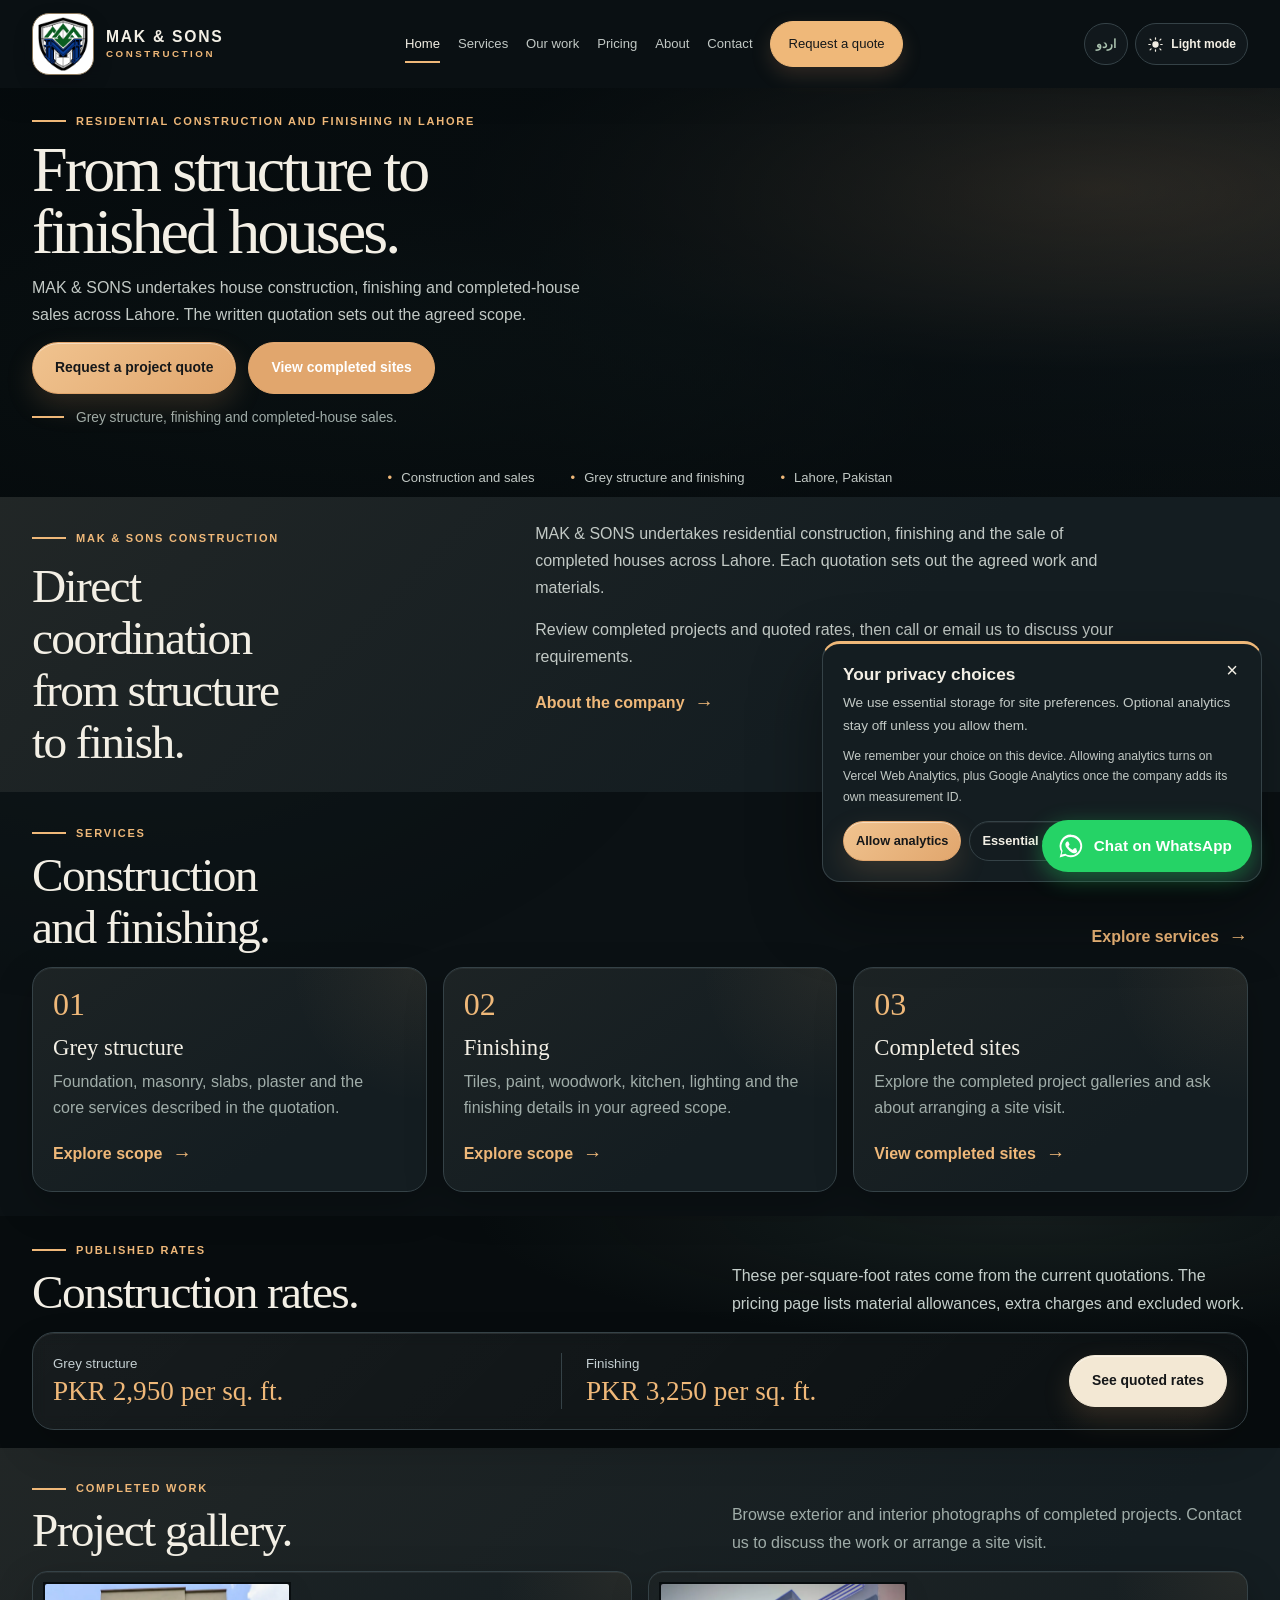
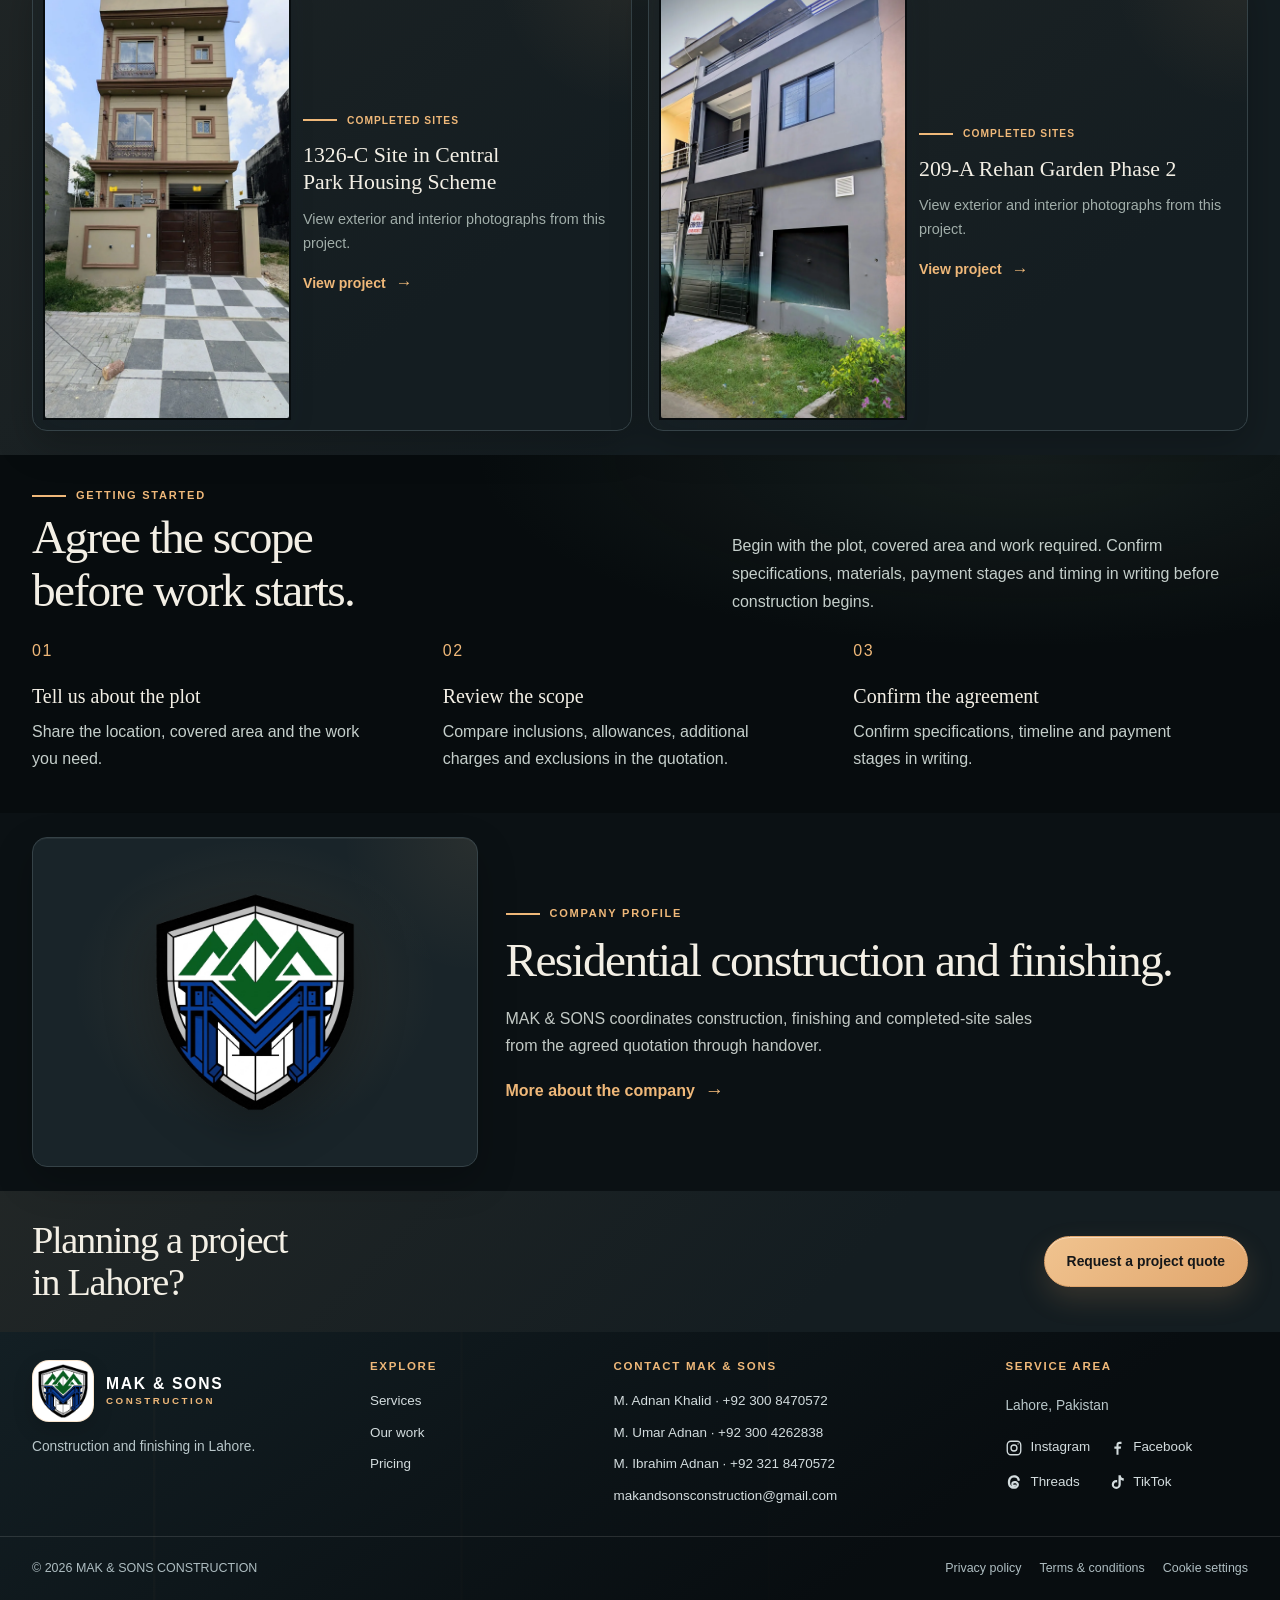
==== index.html @ f881f757 "feat: configure GA4 Measurement ID G-310REEBEHY and update CSP" ====
<!doctype html>
<html lang="en" dir="ltr" data-theme="dark">
<head>
  <meta charset="utf-8"><meta name="viewport" content="width=device-width, initial-scale=1"><script>try{document.documentElement.dataset.theme=sessionStorage.getItem("mak-theme")==="light"?"light":"dark";}catch(_){}</script>
  <title>MAK &amp; SONS CONSTRUCTION | House Construction in Lahore</title>
  <meta name="description" content="MAK &amp; SONS builds and sells houses and provides grey structure and finishing services across Lahore. Explore completed work and quoted rates.">
  <meta property="og:type" content="website"><meta property="og:site_name" content="MAK &amp; SONS CONSTRUCTION"><meta property="og:locale" content="en_PK"><meta property="og:url" content="https://mak-and-sons-construction.vercel.app/"><meta property="og:title" content="MAK &amp; SONS CONSTRUCTION | House Construction in Lahore"><meta property="og:description" content="Residential construction, finishing and house sales across Lahore."><meta property="og:image" content="https://mak-and-sons-construction.vercel.app/assets/images/og-share.jpg"><meta property="og:image:width" content="1200"><meta property="og:image:height" content="630"><meta property="og:image:alt" content="MAK and SONS Construction - House Construction in Lahore"><meta name="twitter:card" content="summary_large_image"><meta name="twitter:image" content="https://mak-and-sons-construction.vercel.app/assets/images/og-share.jpg">
  <meta name="theme-color" content="#0b1114">
  <link rel="canonical" href="https://mak-and-sons-construction.vercel.app/">
  <link rel="icon" type="image/png" href="assets/images/brand/crest-transparent.png"><link rel="apple-touch-icon" href="assets/images/brand/crest-transparent.png"><link rel="manifest" href="site.webmanifest"><link rel="stylesheet" href="assets/css/site.css?v=20261003-11"><link rel="stylesheet" href="assets/css/immersive.css?v=20261003-11">
  <script src="assets/js/site-config.js?v=20261003-11" defer></script><script src="assets/js/site.js?v=20261003-11" defer></script><script src="assets/js/immersive.js?v=20261003-11" defer></script>
  <script type="application/ld+json">
  {
    "@context": "https://schema.org",
    "@type": "GeneralContractor",
    "@id": "https://mak-and-sons-construction.vercel.app/#business",
    "name": "MAK & SONS CONSTRUCTION",
    "url": "https://mak-and-sons-construction.vercel.app/",
    "logo": "https://mak-and-sons-construction.vercel.app/assets/images/brand/crest-transparent.png",
    "image": "https://mak-and-sons-construction.vercel.app/assets/images/og-share.jpg",
    "description": "Residential construction company in Lahore, Pakistan providing grey structure construction, complete house finishing and sales of completed homes.",
    "email": "makandsonsconstruction@gmail.com",
    "telephone": "+92-300-8470572",
    "priceRange": "PKR 2950-3250 per sq. ft.",
    "currenciesAccepted": "PKR",
    "address": {
      "@type": "PostalAddress",
      "addressLocality": "Lahore",
      "addressRegion": "Punjab",
      "addressCountry": "PK"
    },
    "areaServed": {
      "@type": "City",
      "name": "Lahore",
      "containedInPlace": { "@type": "Country", "name": "Pakistan" }
    },
    "contactPoint": [
      { "@type": "ContactPoint", "contactType": "sales", "name": "M. Adnan Khalid", "telephone": "+92-300-8470572", "areaServed": "PK", "availableLanguage": ["en", "ur"] },
      { "@type": "ContactPoint", "contactType": "sales", "name": "M. Umar Adnan", "telephone": "+92-300-4262838", "areaServed": "PK", "availableLanguage": ["en", "ur"] },
      { "@type": "ContactPoint", "contactType": "sales", "name": "M. Ibrahim Adnan", "telephone": "+92-321-8470572", "areaServed": "PK", "availableLanguage": ["en", "ur"] }
    ],
    "sameAs": [
      "https://www.instagram.com/mak_and_sons_construction",
      "https://www.facebook.com/share/19TnDXTr2Z/",
      "https://www.threads.com/@mak_and_sons_construction",
      "https://www.tiktok.com/@makand_sons_construction"
    ],
    "hasOfferCatalog": {
      "@type": "OfferCatalog",
      "name": "Construction and finishing services in Lahore",
      "itemListElement": [
        {
          "@type": "Offer",
          "itemOffered": { "@type": "Service", "name": "Grey structure construction", "serviceType": "Grey structure construction", "description": "Foundation, masonry, slabs, plaster and the core services described in the quotation.", "areaServed": { "@type": "City", "name": "Lahore" } },
          "priceSpecification": { "@type": "UnitPriceSpecification", "price": "2950", "priceCurrency": "PKR", "unitText": "square foot" }
        },
        {
          "@type": "Offer",
          "itemOffered": { "@type": "Service", "name": "House finishing", "serviceType": "House finishing", "description": "Tiles, paint, woodwork, kitchen, lighting and the finishing details in the agreed scope.", "areaServed": { "@type": "City", "name": "Lahore" } },
          "priceSpecification": { "@type": "UnitPriceSpecification", "price": "3250", "priceCurrency": "PKR", "unitText": "square foot" }
        },
        {
          "@type": "Offer",
          "itemOffered": { "@type": "Service", "name": "Completed house sales", "serviceType": "Residential property sales", "description": "Completed homes built by MAK & SONS, offered for sale in Lahore.", "areaServed": { "@type": "City", "name": "Lahore" } }
        }
      ]
    }
  }
  </script>
</head>
<body data-page="home" data-title-key="meta.home" data-description-key="desc.home">
  <a class="skip-link" href="#main" data-i18n="a11y.skip">Skip to content</a><header class="site-header" data-site-header></header>
  <main id="main">
    <section class="hero has-ambient-video" data-ambient-host>
      <div class="ambient-video-layer" aria-hidden="true"><video class="ambient-video" autoplay muted loop playsinline preload="none"><source data-ambient-src="https://d8j0ntlcm91z4.cloudfront.net/user_38xzZboKViGWJOttwIXH07lWA1P/hf_20260503_144509_89e2d612-8af2-45c3-90f4-4831bc60715d.mp4" type="video/mp4"></video><div class="ambient-video-shade"></div></div>
      <div class="container hero-inner">
        <div class="hero-copy">
          <span class="eyebrow" data-i18n="hero.eyebrow">Residential construction and finishing</span>
          <h1 data-i18n="hero.title">Built with care. Finished for living.</h1>
          <p class="lead" data-i18n="hero.lead">From grey structure to final finishes, MAK &amp; SONS builds and sells houses with clear scope and direct project coordination.</p>
          <div class="hero-actions"><a class="button" href="contact.html" data-i18n="ui.requestQuote">Request a project quote</a><a class="button button-secondary" href="projects.html" data-i18n="ui.viewWork">View completed sites</a></div>
          <p class="hero-note" data-i18n="hero.note">Grey structure, finishing and completed-house sales.</p>
        </div>
      </div>
      <div class="container hero-underbar"><span data-i18n="hero.underOne">Construction and sales</span><span data-i18n="hero.underTwo">Grey structure and finishing</span><span data-i18n="hero.underThree">Lahore, Pakistan</span></div>
    </section>

    <section class="section section-paper">
      <div class="container intro-grid">
        <div><span class="eyebrow" data-i18n="home.introEyebrow">MAK &amp; SONS CONSTRUCTION</span><h2 data-i18n="home.introTitle">Clear coordination from structure to finishing.</h2></div>
        <div class="intro-copy"><p data-i18n="home.introP1">MAK &amp; SONS CONSTRUCTION provides residential building, finishing and completed-house sales across Lahore, with project coordination guided by a clear written scope.</p><p data-i18n="home.introP2">Review project photographs, quoted rates and scope details, then discuss your requirements directly with the team.</p><a class="text-link" href="about.html" data-i18n="home.aboutLink">About the company</a></div>
      </div>
    </section>

    <section class="section">
      <div class="container">
        <div class="section-heading"><div><span class="eyebrow" data-i18n="home.servicesEyebrow">What we do</span><h2 data-i18n="home.servicesTitle">A home, from structure to handover.</h2></div><a class="text-link" href="services.html" data-i18n="ui.learnServices">Explore services</a></div>
        <div class="cards-3">
          <article class="service-card"><span class="service-index">01</span><h3 data-i18n="home.service1Title">Grey structure</h3><p data-i18n="home.service1Text">Foundation, masonry, slabs, plaster and the core services described in the quotation.</p><a class="text-link" href="services.html#grey" data-i18n="home.scopeLink">Explore scope</a></article>
          <article class="service-card"><span class="service-index">02</span><h3 data-i18n="home.service2Title">Finishing</h3><p data-i18n="home.service2Text">Tiles, paint, woodwork, kitchen, lighting and the finishing details in your agreed scope.</p><a class="text-link" href="services.html#finishing" data-i18n="home.scopeLink">Explore scope</a></article>
          <article class="service-card"><span class="service-index">03</span><h3 data-i18n="home.service3Title">Completed sites</h3><p data-i18n="home.service3Text">Explore completed projects and ask about arranging a site visit.</p><a class="text-link" href="projects.html" data-i18n="ui.viewWork">View completed sites</a></article>
        </div>
      </div>
    </section>

    <section class="section section-dark section-tight">
      <div class="container">
        <div class="section-heading"><div><span class="eyebrow" data-i18n="home.ratesEyebrow">Clear starting rates</span><h2 data-i18n="home.ratesTitle">Know the quote before the conversation.</h2></div><p data-i18n="home.ratesText">These are the per-square-foot rates printed in the current quotation files. Extras, material allowances and exclusions are listed on the pricing page.</p></div>
        <div class="price-ribbon"><div><small data-i18n="pricing.grey">Grey structure</small><strong>PKR 2,950 <span data-i18n="ui.perSqft">per sq. ft.</span></strong></div><div><small data-i18n="pricing.finishing">Finishing</small><strong>PKR 3,250 <span data-i18n="ui.perSqft">per sq. ft.</span></strong></div><a class="button button-light" href="pricing.html" data-i18n="ui.seePricing">See quoted rates</a></div>
      </div>
    </section>

    <section class="section section-paper">
      <div class="container">
        <div class="section-heading"><div><span class="eyebrow" data-i18n="home.workEyebrow">Selected completed sites</span><h2 data-i18n="home.workTitle">See the work in full.</h2></div><p data-i18n="home.workText">Explore completed MAK &amp; SONS projects through full exterior and interior photographs, with new sites added as the portfolio grows.</p></div>
        <div class="home-project-grid">
          <article class="home-project-card"><a class="home-project-photo" href="projects.html#site-central-park" aria-label="View 1326-C Site in Central Park Housing Scheme"><img src="assets/images/projects/house-01/front-elevation.webp" alt="Full front elevation at 1326-C Site in Central Park Housing Scheme" loading="lazy" width="1012" height="1800"></a><div class="home-project-copy"><span class="eyebrow" data-i18n="ui.completed">Completed Sites</span><h3 data-i18n="ui.house01">1326-C Site in Central Park Housing Scheme</h3><p data-i18n="home.siteOneNote">View exterior and interior photographs from this project.</p><a class="text-link" href="projects.html#site-central-park" data-i18n="ui.viewProject">View project</a></div></article>
          <article class="home-project-card"><a class="home-project-photo" href="projects.html#site-rehan-garden" aria-label="View 209-A Rehan Garden Phase 2"><img src="assets/images/projects/house-02/front-elevation.webp" alt="Full front elevation at 209-A Rehan Garden Phase 2" loading="lazy" width="1012" height="1800"></a><div class="home-project-copy"><span class="eyebrow" data-i18n="ui.completed">Completed Sites</span><h3 data-i18n="ui.house02">209-A Rehan Garden Phase 2</h3><p data-i18n="home.siteTwoNote">View exterior and interior photographs from this project.</p><a class="text-link" href="projects.html#site-rehan-garden" data-i18n="ui.viewProject">View project</a></div></article>
        </div>
      </div>
    </section>

    <section class="section section-dark">
      <div class="container"><div class="section-heading"><div><span class="eyebrow" data-i18n="home.processEyebrow">A straightforward process</span><h2 data-i18n="home.processTitle">Clear scope. Direct conversation.</h2></div><p data-i18n="home.processText">Start with your plot and requirements. The quotation and contract define the work, materials and payment stages before construction begins.</p></div>
        <div class="process-list"><article class="process-step"><h3 data-i18n="home.step1Title">Talk through your plan</h3><p data-i18n="home.step1Text">Share the location, covered area and whether you need grey structure, finishing or both.</p></article><article class="process-step"><h3 data-i18n="home.step2Title">Review the scope</h3><p data-i18n="home.step2Text">Compare inclusions, allowances, additional charges and exclusions in the quotation.</p></article><article class="process-step"><h3 data-i18n="home.step3Title">Agree before work</h3><p data-i18n="home.step3Text">Confirm specifications, timeline and payment stages in the written agreement.</p></article></div>
      </div>
    </section>

    <section class="section">
      <div class="container family-block"><div class="family-mark"><img src="assets/images/brand/crest-transparent.png" alt="MAK &amp; SONS Construction shield logo" loading="lazy" width="995" height="1083"></div><div class="family-copy"><span class="eyebrow" data-i18n="home.familyEyebrow">Company profile</span><h2 data-i18n="home.familyTitle">Construction and finishing, under one team.</h2><p data-i18n="home.familyText">The company provides residential construction, finishing and completed-site sales with direct coordination from quotation through handover.</p><a class="text-link" href="about.html" data-i18n="home.familyLink">More about the company</a></div></div>
    </section>

    <section class="section section-paper section-tight"><div class="container closing-cta"><h2 data-i18n="home.closingTitle">Planning a home in Lahore?</h2><a class="button" href="contact.html" data-i18n="ui.requestQuote">Request a project quote</a></div></section>
  </main>
  <footer class="site-footer" data-site-footer></footer>
  <div class="cookie-banner" role="dialog" aria-labelledby="cookie-title" aria-describedby="cookie-body" tabindex="-1" data-cookie-banner hidden><button class="cookie-close" type="button" data-cookie-close data-i18n-aria="cookie.close" aria-label="Close">×</button><h2 id="cookie-title" data-i18n="cookie.title"></h2><p id="cookie-body" data-i18n="cookie.body"></p><p class="cookie-more" data-i18n="cookie.more"></p><div class="cookie-actions"><button class="button" type="button" data-cookie-accept data-i18n="cookie.accept"></button><button class="button button-secondary" type="button" data-cookie-reject data-i18n="cookie.reject"></button></div></div>
</body></html>
---- assets/css/site.css ----
:root {
  --ink: #152737;
  --ink-soft: #39515f;
  --blue: #174c9b;
  --green: #17643d;
  --green-light: #e7eee8;
  --paper: #f5f3ed;
  --white: #fffefa;
  --stone: #e6e3db;
  --muted: #6b777c;
  --line: #d4d8d3;
  --warm: #c18c57;
  --danger: #a43d32;
  --serif: Georgia, "Times New Roman", serif;
  --sans: "Segoe UI", Arial, sans-serif;
  --urdu: "Noto Nastaliq Urdu", "Noto Naskh Arabic", Tahoma, serif;
  --shadow: 0 24px 60px rgba(13, 29, 39, .14);
}

* { box-sizing: border-box; }
html { scroll-behavior: smooth; background: var(--paper); }
body { margin: 0; color: var(--ink); background: var(--paper); font: 16px/1.65 var(--sans); -webkit-font-smoothing: antialiased; }
html[dir="rtl"] body { font-family: var(--urdu); line-height: 1.9; }
img { display: block; max-width: 100%; }
a { color: inherit; text-decoration-thickness: 1px; text-underline-offset: .2em; }
button, input, select, textarea { font: inherit; }
button { color: inherit; }
.container { width: min(1200px, calc(100% - 48px)); margin-inline: auto; }
.sr-only { position: absolute; width: 1px; height: 1px; padding: 0; margin: -1px; overflow: hidden; clip: rect(0,0,0,0); white-space: nowrap; border: 0; }
.skip-link { position: fixed; z-index: 1000; inset-block-start: 8px; inset-inline-start: 8px; transform: translateY(-150%); padding: 10px 14px; background: var(--white); color: var(--ink); border: 2px solid var(--blue); }
.skip-link:focus { transform: none; }
.topline { background: var(--ink); color: #f4f2eb; font-size: .8rem; letter-spacing: .04em; }
.topline-inner { min-height: 36px; display: flex; align-items: center; justify-content: space-between; gap: 16px; }
.topline a { color: inherit; text-decoration: none; }
.nav-wrap { min-height: 86px; display: flex; align-items: center; justify-content: space-between; gap: 28px; }
.site-header { position: sticky; z-index: 30; top: 0; background: rgba(255,254,250,.97); border-bottom: 1px solid rgba(21,39,55,.11); }
.brand { display: inline-flex; gap: 10px; align-items: center; text-decoration: none; flex: 0 0 auto; }
.brand img { display: block; width: 56px; height: 56px; flex: 0 0 auto; object-fit: contain; }
.brand-words { display: grid; line-height: 1.1; }
.brand-words strong { font-size: 1.02rem; letter-spacing: .08em; }
.brand-words small { margin-top: 4px; font-size: .66rem; font-weight: 700; letter-spacing: .24em; }
.main-nav { display: flex; align-items: center; gap: clamp(12px, 1.7vw, 25px); font-size: .86rem; }
.main-nav > a { text-decoration: none; white-space: nowrap; color: var(--ink-soft); }
.main-nav > a:hover, .main-nav > a[aria-current="page"] { color: var(--blue); }
.main-nav > a[aria-current="page"] { text-decoration: underline; text-decoration-color: var(--warm); text-decoration-thickness: 2px; text-underline-offset: 8px; }
.main-nav .nav-quote { padding: 11px 16px; color: var(--white); background: var(--blue); border: 1px solid var(--blue); }
.main-nav .nav-quote:hover { color: var(--white); background: #103c7c; }
.lang-toggle { border: 0; padding: 5px 0; background: transparent; color: var(--green); cursor: pointer; font-weight: 700; }
.menu-toggle { display: none; border: 1px solid var(--line); background: transparent; padding: 8px; }
.menu-toggle svg { width: 24px; height: 24px; stroke: currentColor; stroke-width: 1.7; fill: none; }

h1, h2, h3, p { margin-block-start: 0; }
h1, h2, h3 { color: var(--ink); }
h1, .display { font: 400 clamp(2.8rem, 5.7vw, 5.5rem)/1.03 var(--serif); letter-spacing: -.035em; }
h2 { font: 400 clamp(2.15rem, 3.7vw, 3.6rem)/1.1 var(--serif); letter-spacing: -.025em; }
h3 { font: 500 1.25rem/1.25 var(--serif); }
.eyebrow { display: inline-flex; align-items: center; gap: 10px; color: var(--green); text-transform: uppercase; letter-spacing: .13em; font-size: .72rem; font-weight: 800; }
.eyebrow::before { content: ""; width: 28px; height: 1px; background: var(--warm); }
.lead { color: var(--ink-soft); font-size: clamp(1.05rem, 1.45vw, 1.24rem); max-width: 58ch; }
.muted { color: var(--muted); }
.section { padding-block: clamp(76px, 9vw, 128px); }
.section-tight { padding-block: clamp(48px, 6vw, 76px); }
.section-paper { background: var(--white); }
.section-dark { background: var(--ink); color: #f6f4ed; }
.section-dark h2, .section-dark h3 { color: #fffefa; }
.section-dark .lead, .section-dark .muted { color: #c5d0d3; }
.section-heading { display: flex; align-items: end; justify-content: space-between; gap: 28px; margin-bottom: 36px; }
.section-heading h2 { margin: 9px 0 0; max-width: 15ch; }
.section-heading p { max-width: 44ch; margin: 0; color: var(--muted); }
.section-dark .section-heading p { color: #c5d0d3; }
.button { display: inline-flex; align-items: center; justify-content: center; min-height: 48px; padding: 12px 19px; border: 1px solid var(--blue); border-radius: 2px; background: var(--blue); color: white; font-size: .9rem; font-weight: 700; text-decoration: none; cursor: pointer; transition: background-color .16s ease, border-color .16s ease, transform .16s ease; }
.button:hover { background: #103d7d; border-color: #103d7d; transform: translateY(-1px); }
.button-secondary { color: var(--ink); background: transparent; border-color: rgba(21,39,55,.34); }
.button-secondary:hover { color: white; background: var(--ink); border-color: var(--ink); }
.button-light { color: var(--ink); background: var(--white); border-color: var(--white); }
.button-light:hover { color: white; background: transparent; border-color: rgba(255,255,255,.55); }
.text-link { display: inline-flex; align-items: center; gap: 9px; color: var(--blue); font-weight: 700; text-decoration: none; }
.text-link::after { content: "→"; font-size: 1.2em; transition: transform .16s ease; }
.text-link:hover::after { transform: translateX(4px); }
html[dir="rtl"] .text-link::after { content: "←"; }

.hero { position: relative; overflow: hidden; background: var(--paper); }
.hero-inner { min-height: min(740px, calc(100svh - 122px)); display: grid; grid-template-columns: minmax(360px, .92fr) minmax(430px, 1.08fr); align-items: center; gap: clamp(34px, 6vw, 90px); padding-block: 70px; }
.hero-copy { position: relative; z-index: 2; }
.hero h1 { max-width: 10.5ch; margin: 18px 0 24px; }
.hero .lead { margin-bottom: 30px; }
.hero-actions { display: flex; flex-wrap: wrap; gap: 12px; }
.hero-note { display: flex; align-items: center; gap: 11px; margin-top: 32px; color: var(--muted); font-size: .86rem; }
.hero-note::before { content: ""; width: 30px; height: 1px; background: var(--warm); }
.hero-visual { position: relative; min-height: 560px; }
.hero-image-frame { position: absolute; inset: 0 5% 3% auto; width: min(100%, 440px); height: auto; aspect-ratio: 5 / 6; overflow: hidden; background: var(--stone); box-shadow: var(--shadow); transform: perspective(1400px) rotateY(-2.5deg) rotateX(1deg); transform-origin: center; }
.hero-image-frame::after { content: ""; position: absolute; inset: 0; background: linear-gradient(0deg, rgba(9,24,34,.18), transparent 52%); pointer-events: none; }
.hero-image-frame img { width: 100%; height: 100%; object-fit: contain; object-position: center; background: var(--stone); }
.hero-visual::before { content: ""; position: absolute; z-index: 1; top: -16px; right: 0; width: 54%; height: 40%; border: 1px solid var(--green); transform: translate(18px,-12px); }
.hero-caption { position: absolute; z-index: 2; right: -3%; bottom: 5%; width: min(280px, 56%); padding: 20px 22px; background: var(--white); border-left: 3px solid var(--warm); box-shadow: 0 15px 36px rgba(15,33,45,.13); }
.hero-caption strong { display: block; font: 500 1.15rem var(--serif); }
.hero-caption span { color: var(--muted); font-size: .8rem; }
.hero-stamp { position: absolute; left: -23px; top: 45px; z-index: 3; display: grid; place-items: center; width: 86px; height: 86px; border-radius: 50%; background: var(--green); color: #fff; text-align: center; font-size: .68rem; line-height: 1.3; letter-spacing: .04em; }
.hero-stamp strong { font: 500 1.4rem var(--serif); }
.hero-underbar { display: flex; gap: 25px; padding-block: 18px; border-top: 1px solid var(--line); color: var(--muted); font-size: .82rem; }
.hero-underbar span::before { content: "•"; margin-inline-end: 9px; color: var(--green); }

.intro-grid { display: grid; grid-template-columns: .8fr 1.2fr; gap: clamp(42px, 9vw, 140px); align-items: start; }
.intro-grid h2 { margin: 12px 0 0; max-width: 12ch; }
.intro-copy p { color: var(--ink-soft); max-width: 66ch; }
.cards-3 { display: grid; grid-template-columns: repeat(3, 1fr); gap: 18px; }
.service-card { min-height: 275px; display: flex; flex-direction: column; align-items: flex-start; padding: 28px; border: 1px solid var(--line); background: var(--white); }
.service-index { color: var(--warm); font: 400 1.8rem var(--serif); }
.service-card h3 { margin: 28px 0 10px; font-size: 1.45rem; }
.service-card p { color: var(--muted); max-width: 38ch; }
.service-card .text-link { margin-top: auto; }
.price-ribbon { display: grid; grid-template-columns: 1fr 1fr auto; align-items: center; gap: 24px; padding: 24px 28px; border: 1px solid rgba(255,255,255,.2); }
.price-ribbon div + div { border-inline-start: 1px solid rgba(255,255,255,.18); padding-inline-start: 24px; }
.price-ribbon small { display: block; color: #c5d0d3; }
.price-ribbon strong { font: 500 1.55rem var(--serif); }
.price-ribbon .button { justify-self: end; }
.project-feature { display: grid; grid-template-columns: 1.1fr .9fr; gap: clamp(38px, 7vw, 100px); align-items: center; }
.project-feature-media { position: relative; min-height: 460px; padding: 8px; background: var(--ink); }
.project-feature-media img { width: calc(100% - 16px); height: calc(100% - 16px); position: absolute; inset: 8px; object-fit: contain; background: var(--stone); }
.project-feature-media::after { content: ""; position: absolute; inset: 0 -14px -14px 14px; border: 1px solid var(--ink); pointer-events: none; }
.project-feature-copy h2 { margin: 12px 0 18px; }
.project-feature-copy p { max-width: 48ch; color: var(--muted); }
.project-meta { display: flex; gap: 22px; flex-wrap: wrap; margin: 22px 0 28px; color: var(--ink-soft); font-size: .86rem; }
.project-meta span { border-inline-start: 2px solid var(--warm); padding-inline-start: 10px; }
.process-list { display: grid; grid-template-columns: repeat(3,1fr); gap: 0; counter-reset: step; }
.process-step { counter-increment: step; border-top: 1px solid rgba(255,255,255,.25); padding: 22px 25px 0 0; }
.process-step::before { content: "0" counter(step); color: #9ab39d; font-size: .82rem; letter-spacing: .1em; }
.process-step h3 { margin: 20px 0 10px; }
.process-step p { max-width: 38ch; color: #c5d0d3; }
.family-block { display: grid; grid-template-columns: .75fr 1.25fr; align-items: center; gap: clamp(44px,9vw,140px); }
.family-mark { display: grid; place-items: center; min-height: 280px; background: var(--green-light); color: var(--green); border: 1px solid #d2dfd4; text-align: center; }
.family-mark strong { display: block; font: 400 clamp(3rem,8vw,6rem)/1 var(--serif); }
.family-mark span { text-transform: uppercase; letter-spacing: .12em; font-size: .72rem; }
.family-copy h2 { margin: 10px 0 20px; }
.family-copy p { max-width: 60ch; color: var(--muted); }
.closing-cta { display: flex; align-items: center; justify-content: space-between; gap: 28px; padding: 36px 0; border-top: 1px solid var(--line); border-bottom: 1px solid var(--line); }
.closing-cta h2 { margin: 0; font-size: clamp(1.8rem,3vw,2.6rem); }

.page-hero { padding-block: clamp(64px, 8vw, 100px) 42px; background: var(--white); border-bottom: 1px solid var(--line); }
.page-hero-grid { display: grid; grid-template-columns: 1.1fr .9fr; gap: 50px; align-items: end; }
.page-hero h1 { max-width: 12ch; margin: 12px 0 0; font-size: clamp(2.8rem,5vw,5rem); }
.page-hero p { max-width: 52ch; margin: 0; color: var(--muted); }
.page-content { padding-block: clamp(55px, 7vw, 95px); }
.prose { max-width: 820px; }
.prose h2 { margin-top: 2em; font-size: clamp(1.7rem,2.6vw,2.4rem); }
.prose h3 { margin-top: 1.5em; }
.prose p, .prose li { color: var(--ink-soft); }
.prose li { margin-block: .35em; }
.notice { padding: 15px 18px; border-inline-start: 3px solid var(--warm); background: #f0eee7; color: var(--ink-soft); font-size: .9rem; }
.legal-note { margin-top: 18px; color: var(--muted); font-size: .85rem; }

.gallery-section { padding-block: 34px 80px; }
.gallery-head { display: flex; justify-content: space-between; gap: 18px; align-items: center; margin: 34px 0 16px; }
.gallery-head h2 { margin: 0; font-size: 2rem; }
.gallery-grid { display: grid; grid-template-columns: repeat(4,1fr); gap: 12px; }
.gallery-item { display: block; position: relative; overflow: hidden; padding: 7px; border: 1px solid var(--ink); background: var(--ink); cursor: zoom-in; aspect-ratio: 4 / 5; }
.gallery-item:first-child { grid-column: span 2; grid-row: span 2; aspect-ratio: auto; }
.gallery-item img { width: 100%; height: 100%; object-fit: contain; background: var(--stone); transition: transform .25s ease; }
.gallery-item:hover img { transform: scale(1.025); }
.gallery-item:focus-visible { outline: 3px solid var(--blue); outline-offset: 3px; }
.gallery-hint { color: var(--muted); font-size: .86rem; }
.lightbox { width: min(92vw, 1200px); max-width: unset; padding: 16px; border: 1px solid var(--line); background: #f8f7f3; box-shadow: var(--shadow); }
.lightbox::backdrop { background: rgba(10,22,32,.86); }
.lightbox-inner { position: relative; display: grid; grid-template-columns: auto 1fr auto; align-items: center; gap: 12px; }
.lightbox img { max-height: 80vh; width: 100%; object-fit: contain; background: #101920; }
.lightbox button { border: 1px solid var(--line); background: var(--white); min-width: 42px; min-height: 42px; cursor: pointer; }
.lightbox-close { position: absolute; z-index: 1; top: 10px; right: 10px; }
.lightbox-caption { margin: 10px 0 0; text-align: center; color: var(--muted); font-size: .9rem; }

.pricing-cards { display: grid; grid-template-columns: 1fr 1fr; gap: 18px; align-items: start; }
.pricing-card { padding: 34px; background: var(--white); border: 1px solid var(--line); align-self: start; }
.pricing-card .price { font: 400 clamp(2.7rem,5vw,4.2rem)/1 var(--serif); margin: 20px 0 6px; color: var(--blue); }
.pricing-card .unit { color: var(--muted); }
.pricing-card ul { padding-inline-start: 20px; margin: 24px 0 0; color: var(--ink-soft); }
.pricing-card li { margin-block: 8px; }
.details-list { display: grid; gap: 10px; margin-top: 28px; }
details { border: 1px solid var(--line); background: var(--white); }
summary { padding: 17px 20px; cursor: pointer; font-weight: 700; }
details[open] summary { border-bottom: 1px solid var(--line); }
.details-body { padding: 17px 20px; color: var(--ink-soft); }
.allowance-grid { display: grid; grid-template-columns: repeat(3,1fr); gap: 10px 28px; margin: 0; padding: 0; list-style: none; }
.allowance-grid li { padding-block: 9px; border-bottom: 1px solid var(--line); }
.allowance-grid strong { display: block; color: var(--ink); }
.rate-disclaimer { margin-top: 24px; }

.availability-card { display: grid; grid-template-columns: .95fr 1.05fr; gap: 44px; align-items: center; padding: 24px; background: var(--white); border: 1px solid var(--line); }
.availability-card img { width: 100%; height: 450px; object-fit: cover; }
.availability-copy { padding: 22px; }
.availability-copy h2 { margin: 12px 0 18px; }
.availability-copy p { color: var(--muted); }
.status-label { display: inline-flex; padding: 5px 9px; border-inline-start: 3px solid var(--warm); background: var(--paper); color: var(--ink-soft); font-size: .82rem; }

.contact-grid { display: grid; grid-template-columns: .8fr 1.2fr; gap: clamp(36px,8vw,110px); align-items: start; }
.contact-list { margin-top: 30px; display: grid; gap: 0; }
.contact-person { padding-block: 16px; border-bottom: 1px solid var(--line); }
.contact-person small { display: block; color: var(--muted); }
.contact-person a { display: inline-block; font: 500 1.14rem var(--serif); text-decoration: none; }
.contact-person a:hover { color: var(--blue); }
.contact-form { padding: clamp(22px,4vw,42px); background: var(--white); border: 1px solid var(--line); }
.form-grid { display: grid; grid-template-columns: 1fr 1fr; gap: 16px; }
.field { display: grid; gap: 6px; }
.field-full { grid-column: 1 / -1; }
.field label { font-size: .88rem; font-weight: 700; }
.field input, .field select, .field textarea { display: block; width: 100%; min-height: 54px; padding: 12px 13px; border: 1px solid #b9c0bf; border-radius: 0; background: #fff; color: var(--ink); font-size: .96rem; line-height: 1.4; text-align: start; }
.field select { appearance: none; padding-inline: 13px 40px; background-image: url("data:image/svg+xml,%3Csvg xmlns=%27http://www.w3.org/2000/svg%27 width=%2720%27 height=%2720%27 viewBox=%270 0 20 20%27 fill=%27none%27 stroke=%27%23152737%27 stroke-width=%271.7%27 stroke-linecap=%27round%27 stroke-linejoin=%27round%27%3E%3Cpath d=%27m5 7.5 5 5 5-5%27/%3E%3C/svg%3E"); background-repeat: no-repeat; background-position: right 13px center; background-size: 18px 18px; cursor: pointer; }
html[dir="rtl"] .field select { background-position: left 13px center; }
.field textarea { min-height: 140px; resize: vertical; }
.field input:focus, .field select:focus, .field textarea:focus { outline: 2px solid var(--blue); outline-offset: 1px; }
.field [aria-invalid="true"] { border-color: var(--danger); }
.field-error { min-height: 1.3em; color: var(--danger); font-size: .78rem; }
.form-status { min-height: 1.4em; color: var(--ink-soft); font-size: .86rem; }
.form-note { color: var(--muted); font-size: .83rem; }
.contact-form button[disabled] { opacity: .7; cursor: wait; }

.thankyou-card, .not-found-card { max-width: 760px; padding: clamp(30px,6vw,64px); background: var(--white); border: 1px solid var(--line); box-shadow: var(--shadow); }
.thankyou-card h1, .not-found-card h1 { margin: 13px 0 18px; font-size: clamp(2.5rem,5vw,4.2rem); }
.thankyou-card p, .not-found-card p { color: var(--muted); }
.thankyou-actions { display: flex; flex-wrap: wrap; gap: 12px; margin-top: 26px; }
.property-grid { display: grid; grid-template-columns: repeat(2,1fr); gap: 18px; }
.property-card { background: var(--white); border: 1px solid var(--line); }
.property-card img { width: 100%; aspect-ratio: 4/3; object-fit: cover; }
.property-card-copy { padding: 22px; }
.property-card-copy h3 { margin: 0 0 8px; font-size: 1.45rem; }
.property-card-copy p { color: var(--muted); }
.property-card-copy .text-link { margin-top: 5px; }

.cookie-banner { position: fixed; z-index: 60; inset-inline-end: 18px; inset-block-end: 18px; width: min(440px, calc(100vw - 36px)); padding: 20px; background: var(--white); border: 1px solid var(--line); border-top: 3px solid var(--green); box-shadow: var(--shadow); }
.cookie-banner[hidden] { display: none; }
.cookie-banner h2 { margin: 0 0 7px; font: 600 1.08rem var(--sans); letter-spacing: 0; }
.cookie-banner p { margin-bottom: 8px; color: var(--muted); font-size: .85rem; }
.cookie-banner .cookie-more { font-size: .76rem; }
.cookie-actions { display: flex; flex-wrap: wrap; gap: 8px; margin-top: 14px; }
.cookie-actions .button { min-height: 40px; padding: 8px 12px; font-size: .8rem; }
.cookie-close { position: absolute; inset-block-start: 6px; inset-inline-end: 8px; border: 0; background: transparent; cursor: pointer; font-size: 1.25rem; }
.mobile-cta { display: none !important; }

.site-footer { background: #10212e; color: #f2f0e9; }
.footer-main { display: grid; grid-template-columns: 1.15fr .8fr 1.35fr .9fr; gap: 35px; padding-block: 56px; }
.footer-main > div { display: flex; flex-direction: column; align-items: flex-start; gap: 9px; }
.footer-main h2 { margin: 0 0 8px; color: white; font: 700 .8rem var(--sans); letter-spacing: .1em; text-transform: uppercase; }
.footer-main a { color: #d3dcde; font-size: .84rem; text-decoration: none; }
.footer-main a:hover { color: white; text-decoration: underline; }
.footer-main p { margin: 4px 0; color: #b9c7ca; font-size: .86rem; }
.brand-footer .brand-words { color: white; }
.brand-footer img { background: white; }
.social-links { display: flex; flex-wrap: wrap; gap: 10px 15px; margin-top: 6px; }
.footer-bottom { border-top: 1px solid rgba(255,255,255,.15); color: #aebdc1; font-size: .78rem; }
.footer-bottom-inner { min-height: 54px; display: flex; align-items: center; justify-content: space-between; gap: 18px; }
.footer-bottom-inner > div { display: flex; flex-wrap: wrap; gap: 18px; align-items: center; }
.footer-bottom a, .footer-bottom button { color: inherit; border: 0; padding: 0; background: transparent; text-decoration: none; cursor: pointer; font-size: inherit; }
.footer-bottom a:hover, .footer-bottom button:hover { color: white; text-decoration: underline; }

html[dir="rtl"] { font-family: var(--urdu); }
html[dir="rtl"] .hero-stamp { left: auto; right: -23px; }
html[dir="rtl"] .hero-caption { right: auto; left: -3%; border-left: 0; border-right: 3px solid var(--warm); }
html[dir="rtl"] .hero-visual::before { right: auto; left: 0; transform: translate(-18px,-12px); }
html[dir="rtl"] .hero-image-frame { inset: 0 auto 3% 5%; transform: perspective(1400px) rotateY(2.5deg) rotateX(1deg); }
html[dir="rtl"] .project-feature-media::after { inset: 0 14px -14px -14px; }
html[dir="rtl"] .main-nav { font-family: var(--urdu); }
html[dir="rtl"] .footer-main, html[dir="rtl"] .contact-form, html[dir="rtl"] .pricing-card { text-align: right; }
html[dir="rtl"] .gallery-head { flex-direction: row-reverse; }

@media (max-width: 1080px) {
  .main-nav { gap: 12px; font-size: .8rem; }
  .main-nav .nav-quote { padding-inline: 12px; }
  .hero-inner { grid-template-columns: .95fr 1.05fr; }
  .hero-visual { min-height: 450px; }
  .footer-main { grid-template-columns: 1fr 1fr; }
}
@media (max-width: 820px) {
  .container { width: min(100% - 36px, 680px); }
  .nav-wrap { min-height: 72px; }
  .menu-toggle { display: grid; place-items: center; }
  .main-nav { display: none; position: absolute; inset: 100% 0 auto; padding: 12px 18px 22px; background: var(--white); border-bottom: 1px solid var(--line); box-shadow: 0 20px 30px rgba(15,33,45,.09); align-items: stretch; flex-direction: column; gap: 0; }
  .main-nav.is-open { display: flex; }
  .main-nav > a, .main-nav .lang-toggle { padding: 13px 4px; text-align: start; border-bottom: 1px solid #e8e9e5; }
  .main-nav > a[aria-current="page"] { text-decoration: none; color: var(--blue); }
  .main-nav .nav-quote { margin-top: 12px; padding: 12px 16px; text-align: center; }
  .hero-inner { min-height: auto; grid-template-columns: 1fr; padding-block: 56px 28px; gap: 45px; }
  .hero h1 { max-width: 12ch; }
  .hero-visual { min-height: min(560px, 110vw); }
  .hero-image-frame { inset-inline-end: 7%; }
  .hero-caption { inset-inline-end: 0; }
  .hero-stamp { inset-inline-start: 0; }
  .hero-underbar { flex-wrap: wrap; gap: 10px 20px; }
  .intro-grid, .project-feature, .family-block, .contact-grid { grid-template-columns: 1fr; gap: 26px; }
  .intro-grid h2 { max-width: 16ch; }
  .cards-3 { grid-template-columns: 1fr 1fr; }
  .service-card:last-child { grid-column: 1 / -1; }
  .project-feature-media { min-height: 470px; }
  .process-list { grid-template-columns: 1fr; gap: 25px; }
  .process-step { padding-top: 16px; }
  .process-step h3 { margin-top: 10px; }
  .page-hero-grid { grid-template-columns: 1fr; gap: 18px; }
  .gallery-grid { grid-template-columns: repeat(3,1fr); }
  .gallery-item:first-child { grid-column: span 2; grid-row: span 2; }
  .allowance-grid { grid-template-columns: 1fr 1fr; }
  .availability-card { grid-template-columns: 1fr; gap: 16px; }
  .availability-card img { height: 430px; }
  .price-ribbon { grid-template-columns: 1fr 1fr; }
  .price-ribbon .button { grid-column: 1 / -1; justify-self: start; }
  .footer-main { grid-template-columns: 1fr 1fr; }
  .mobile-cta { display: none !important; }
  .cookie-banner { inset-inline: 12px; inset-block-end: 18px; width: auto; }
}
@media (max-width: 560px) {
  .container { width: calc(100% - 32px); }
  .topline-inner { min-height: 32px; font-size: .68rem; }
  .brand img { width: 48px; height: 48px; }
  .brand-words strong { font-size: .88rem; }
  .brand-words small { font-size: .58rem; }
  .hero-inner { padding-top: 42px; gap: 32px; }
  .hero h1 { font-size: clamp(2.7rem,14vw,4.1rem); }
  .hero-visual { min-height: 430px; }
  .hero-image-frame { transform: perspective(1100px) rotateY(-1deg); }
  html[dir="rtl"] .hero-image-frame { transform: perspective(1100px) rotateY(1deg); }
  .hero-caption { width: 63%; padding: 14px 15px; }
  .hero-stamp { width: 70px; height: 70px; font-size: .58rem; }
  .hero-stamp strong { font-size: 1.16rem; }
  .hero-underbar { display: grid; grid-template-columns: 1fr 1fr; font-size: .74rem; }
  .section-heading { align-items: flex-start; flex-direction: column; gap: 12px; }
  .cards-3 { grid-template-columns: 1fr; }
  .service-card:last-child { grid-column: auto; }
  .service-card { min-height: 240px; }
  .project-feature-media { min-height: 370px; }
  .price-ribbon { grid-template-columns: 1fr; gap: 15px; }
  .price-ribbon div + div { border-inline-start: 0; border-top: 1px solid rgba(255,255,255,.18); padding: 15px 0 0; }
  .price-ribbon .button { grid-column: auto; }
  .closing-cta { align-items: flex-start; flex-direction: column; }
  .page-hero { padding-top: 48px; }
  .gallery-grid { grid-template-columns: repeat(2,1fr); gap: 8px; }
  .gallery-item:first-child { grid-column: span 2; grid-row: span 1; aspect-ratio: 4/3; }
  .gallery-head { align-items: flex-start; flex-direction: column; }
  .pricing-cards { grid-template-columns: 1fr; }
  .pricing-card { padding: 24px; }
  .allowance-grid { grid-template-columns: 1fr; }
  .availability-card { padding: 12px; }
  .availability-card img { height: 370px; }
  .availability-copy { padding: 12px; }
  .form-grid { grid-template-columns: 1fr; }
  .field-full { grid-column: auto; }
  .footer-main { grid-template-columns: 1fr; gap: 27px; }
  .footer-bottom-inner { align-items: flex-start; flex-direction: column; padding-block: 15px; }
  .footer-bottom-inner > div { gap: 12px; }
  .lightbox { padding: 8px; }
  .lightbox-inner { gap: 5px; }
  .lightbox button { min-width: 36px; min-height: 38px; }
}
@media (prefers-reduced-motion: reduce) {
  html { scroll-behavior: auto; }
  *, *::before, *::after { transition-duration: .01ms !important; animation-duration: .01ms !important; }
}

/* Site-wide refinements: complete photo frames, clear alignment, and theme tokens. */
:root {
  --dark-surface: #152737;
  --dark-text: #f5f3ed;
  --photo-frame: #152737;
  --button-bg: #174c9b;
  color-scheme: light;
}
:root[data-theme="dark"] {
  --ink: #e8edf0;
  --ink-soft: #c3cdd2;
  --blue: #82b1f2;
  --green: #83bd98;
  --green-light: #1d3029;
  --paper: #111a20;
  --white: #1a252d;
  --stone: #2a3740;
  --muted: #a8b5bb;
  --line: #35444d;
  --warm: #d7a873;
  --danger: #ff9b8f;
  --dark-surface: #0b1318;
  --dark-text: #e8edf0;
  --photo-frame: #080d11;
  --button-bg: #285f9e;
  --shadow: 0 24px 60px rgba(0,0,0,.34);
  color-scheme: dark;
}
html, body { min-width: 320px; }
body { overflow-x: hidden; }
.container { width: min(1200px, calc(100% - 48px)); }
.section { padding-block: clamp(58px, 6.8vw, 96px); }
.section-tight { padding-block: clamp(42px, 5vw, 68px); }
.section-dark { background: var(--dark-surface); color: var(--dark-text); }
.section-dark h2, .section-dark h3 { color: var(--dark-text); }
.section-dark .lead, .section-dark .muted, .section-dark .section-heading p, .section-dark .process-step p { color: #c5d0d3; }
.button { background: var(--button-bg); border-color: var(--button-bg); }
.button:hover { background: color-mix(in srgb, var(--button-bg), #000 14%); border-color: color-mix(in srgb, var(--button-bg), #000 14%); }
.main-nav .nav-quote { background: var(--button-bg); border-color: var(--button-bg); }
.site-header { background: var(--white); border-color: var(--line); }
.topline { background: var(--dark-surface); }
.nav-wrap { position: relative; min-height: 88px; gap: clamp(12px, 1.7vw, 24px); }
.brand { gap: 12px; }
.brand img { width: 72px; height: 72px; padding: 2px; background: #fff; border: 1px solid rgba(21,39,55,.12); border-radius: 4px; object-fit: contain; }
.brand-words strong { font-size: 1.04rem; }
.brand-words small { letter-spacing: .21em; }
.main-nav { gap: clamp(9px, 1.3vw, 18px); font-size: .82rem; }
.main-nav .nav-quote { padding-inline: 14px; }
.header-actions { display: flex; flex: 0 0 auto; align-items: center; gap: 8px; }
.lang-toggle, .theme-toggle { display: inline-flex; align-items: center; justify-content: center; gap: 7px; min-height: 40px; padding: 7px 10px; border: 1px solid var(--line); border-radius: 2px; background: transparent; color: var(--ink); cursor: pointer; font: 700 .76rem/1 var(--sans); white-space: nowrap; }
.lang-toggle { color: var(--green); }
.theme-toggle:hover, .lang-toggle:hover { border-color: var(--warm); background: var(--paper); }
.theme-icon { font-size: 1rem; line-height: 1; }
.menu-toggle { border: 1px solid var(--line); border-radius: 2px; color: var(--ink); cursor: pointer; }
.menu-toggle:focus-visible, .theme-toggle:focus-visible, .lang-toggle:focus-visible, a:focus-visible, button:focus-visible { outline: 3px solid var(--warm); outline-offset: 3px; }
.hero-inner { min-height: 0; grid-template-columns: minmax(0,1fr) minmax(0,.92fr); gap: clamp(42px,7vw,92px); padding-block: clamp(44px,6vw,82px); }
.hero-copy { max-width: 600px; }
.hero h1 { max-width: 11ch; margin-block: 16px 22px; font-size: clamp(2.8rem,5.1vw,5rem); }
.hero .lead { max-width: 54ch; }
.hero-visual { display: flex; min-height: 0; flex-direction: column; align-items: center; justify-content: center; gap: 14px; }
.hero-image-frame { position: relative; inset: auto; width: min(100%, 390px); height: auto; aspect-ratio: 1012 / 1800; padding: 9px; overflow: hidden; border: 1px solid rgba(21,39,55,.18); background: var(--white); box-shadow: var(--shadow), inset 0 0 0 1px rgba(255,255,255,.75); transform: none; }
.hero-image-frame::after { display: none; }
.hero-image-frame img { width: 100%; height: 100%; object-fit: contain; background: var(--stone); }
.hero-visual::before { display: none; }
.hero-caption { position: static; width: min(100%, 390px); padding: 14px 18px; border: 1px solid var(--line); border-inline-start: 3px solid var(--warm); background: var(--white); box-shadow: 0 8px 24px rgba(15,33,45,.08); }
.hero-caption strong { font-size: 1.1rem; }
.hero-caption span { display: block; margin-top: 3px; }
.hero-stamp { display: none; }
.hero-underbar { flex-wrap: wrap; gap: 12px 28px; padding-block: 17px; border-color: var(--line); }
.intro-grid { gap: clamp(35px,7vw,92px); }
.section-heading { align-items: end; margin-bottom: 28px; }
.section-heading h2 { max-width: 17ch; }
.service-card { min-height: 260px; padding: clamp(22px,2.6vw,32px); background: var(--white); }
.service-card h3 { margin-top: 22px; }
.price-ribbon { border-color: var(--line); }
.price-ribbon div + div { border-color: var(--line); }
.home-project-grid { display: grid; grid-template-columns: repeat(2,minmax(0,1fr)); gap: 18px; }
.home-project-card { min-width: 0; display: grid; grid-template-columns: minmax(130px,.78fr) minmax(0,1fr); align-items: center; gap: clamp(14px,2vw,24px); padding: 14px; border: 1px solid var(--line); background: var(--paper); box-shadow: 0 12px 32px rgba(21,39,55,.06); }
.home-project-photo { display: block; width: 100%; aspect-ratio: 1012 / 1800; padding: 8px; border: 1px solid rgba(21,39,55,.24); background: var(--photo-frame); box-shadow: inset 0 0 0 1px rgba(255,255,255,.24); }
.home-project-photo img { width: 100%; height: 100%; object-fit: contain; background: #ecebe6; transition: transform .25s ease; }
.home-project-photo:hover img { transform: scale(1.015); }
.home-project-copy { min-width: 0; }
.home-project-copy .eyebrow { font-size: .64rem; letter-spacing: .1em; }
.home-project-copy h3 { margin: 12px 0 10px; font-size: clamp(1.2rem,1.7vw,1.55rem); overflow-wrap: anywhere; }
.home-project-copy p { color: var(--muted); font-size: .9rem; }
.home-project-copy .text-link { font-size: .88rem; }
.family-block { gap: clamp(40px,7vw,90px); }
.family-mark { min-height: 260px; padding: 24px; background: #fff; border: 1px solid var(--line); }
.family-mark img { width: min(100%,220px); height: 220px; object-fit: contain; }
.about-logo-panel { min-height: 380px; }
.about-logo-panel img { width: min(100%,240px); height: 340px; object-fit: contain; }
.gallery-section { padding-block: 32px clamp(52px,7vw,88px); }
.gallery-head { align-items: end; margin: 36px 0 14px; }
.gallery-head h2 { max-width: 30ch; margin-top: 8px; font-size: clamp(1.55rem,2.5vw,2.2rem); }
.gallery-grid { grid-template-columns: repeat(4,minmax(0,1fr)); align-items: start; gap: clamp(10px,1.4vw,18px); }
.gallery-item, .gallery-item:first-child { grid-column: auto; grid-row: auto; width: 100%; aspect-ratio: 1012 / 1800; padding: 8px; border: 1px solid rgba(21,39,55,.3); background: var(--photo-frame); box-shadow: inset 0 0 0 1px rgba(255,255,255,.24), 0 8px 24px rgba(21,39,55,.1); }
.gallery-item img { width: 100%; height: 100%; object-fit: contain; background: #ecebe6; }
.gallery-item:hover { box-shadow: inset 0 0 0 1px rgba(255,255,255,.4), 0 14px 30px rgba(21,39,55,.17); }
.gallery-item:hover img { transform: scale(1.01); }
.gallery-hint { margin-block: 8px 20px; }
.lightbox { background: var(--white); color: var(--ink); }
.lightbox button { background: var(--white); color: var(--ink); }
.field input, .field select, .field textarea { border-color: var(--line); background-color: var(--white); color: var(--ink); }
.field select { background-image: url("data:image/svg+xml,%3Csvg xmlns=%27http://www.w3.org/2000/svg%27 width=%2720%27 height=%2720%27 viewBox=%270 0 20 20%27 fill=%27none%27 stroke=%27%23152737%27 stroke-width=%271.7%27 stroke-linecap=%27round%27 stroke-linejoin=%27round%27%3E%3Cpath d=%27m5 7.5 5 5 5-5%27/%3E%3C/svg%3E"); }
:root[data-theme="dark"] .field select { filter: none; background-image: url("data:image/svg+xml,%3Csvg xmlns=%27http://www.w3.org/2000/svg%27 width=%2720%27 height=%2720%27 viewBox=%270 0 20 20%27 fill=%27none%27 stroke=%27%23e8edf0%27 stroke-width=%271.7%27 stroke-linecap=%27round%27 stroke-linejoin=%27round%27%3E%3Cpath d=%27m5 7.5 5 5 5-5%27/%3E%3C/svg%3E"); }
.notice { background: var(--paper); color: var(--ink-soft); }
.status-label { background: var(--paper); color: var(--ink-soft); }
.property-card, .pricing-card, details, .thankyou-card, .not-found-card { background: var(--white); }
.site-footer { background: var(--dark-surface); color: var(--dark-text); }

@media (max-width: 1180px) {
  .nav-wrap { min-height: 78px; }
  .brand img { width: 64px; height: 64px; }
  .main-nav { display: none; position: absolute; z-index: 35; inset-block-start: 100%; inset-inline-end: 0; width: min(420px, calc(100vw - 32px)); padding: 12px 18px 18px; border: 1px solid var(--line); border-top: 0; background: var(--white); box-shadow: 0 18px 35px rgba(15,33,45,.14); align-items: stretch; flex-direction: column; gap: 0; }
  .main-nav.is-open { display: flex; }
  .main-nav > a { padding: 12px 4px; border-bottom: 1px solid var(--line); }
  .main-nav > a[aria-current="page"] { text-decoration: none; color: var(--blue); }
  .main-nav .nav-quote { margin-top: 12px; padding: 12px 16px; text-align: center; }
  .menu-toggle { display: grid; place-items: center; min-width: 40px; min-height: 40px; padding: 7px; background: transparent; }
  .hero-inner { gap: 42px; }
  .footer-main { grid-template-columns: 1.2fr 1fr 1.4fr 1fr; gap: 22px; }
}
@media (max-width: 980px) {
  .container { width: min(100% - 40px, 760px); }
  .hero-inner { grid-template-columns: 1fr; gap: 34px; padding-block: 48px 30px; }
  .hero-copy { max-width: 680px; }
  .hero-visual { display: grid; grid-template-columns: minmax(220px,340px) minmax(180px,1fr); align-items: end; gap: 16px; }
  .hero-image-frame { grid-row: span 2; width: min(100%,340px); }
  .hero-caption { align-self: end; width: 100%; }
  .hero-note { margin-top: 22px; }
  .intro-grid, .project-feature, .family-block, .contact-grid { grid-template-columns: 1fr 1fr; gap: 32px; }
  .cards-3 { grid-template-columns: repeat(3,minmax(0,1fr)); }
  .service-card:last-child { grid-column: auto; }
  .gallery-grid { grid-template-columns: repeat(3,minmax(0,1fr)); }
  .footer-main { grid-template-columns: 1fr 1fr; }
}
@media (max-width: 700px) {
  .container { width: calc(100% - 32px); }
  .topline-inner { min-height: 32px; font-size: .7rem; }
  .nav-wrap { min-height: 70px; gap: 9px; }
  .brand { gap: 8px; }
  .brand img { width: 54px; height: 54px; padding: 2px; }
  .brand-words strong { font-size: .84rem; letter-spacing: .06em; }
  .brand-words small { font-size: .55rem; letter-spacing: .16em; }
  .header-actions { gap: 6px; }
  .lang-toggle, .theme-toggle { min-height: 36px; padding: 6px 8px; font-size: .72rem; }
  .theme-toggle { gap: 5px; }
  .theme-icon { font-size: .95rem; }
  .menu-toggle { min-width: 36px; min-height: 36px; padding: 5px; }
  .main-nav { width: min(420px, calc(100vw - 24px)); }
  .hero-inner { padding-block: 42px 26px; gap: 26px; }
  .hero h1 { max-width: 13ch; font-size: clamp(2.55rem,10vw,4rem); }
  .hero .lead { margin-bottom: 22px; }
  .hero-actions .button { flex: 1 1 180px; }
  .hero-visual { grid-template-columns: minmax(0,260px) minmax(130px,1fr); gap: 12px; }
  .hero-image-frame { width: min(100%,260px); padding: 7px; }
  .hero-caption { padding: 12px; }
  .hero-caption strong { font-size: 1rem; }
  .hero-caption span { font-size: .76rem; }
  .hero-underbar { display: grid; grid-template-columns: repeat(2,minmax(0,1fr)); gap: 10px 14px; font-size: .75rem; }
  .section-heading { align-items: flex-start; flex-direction: column; gap: 12px; }
  .intro-grid, .project-feature, .family-block, .contact-grid { grid-template-columns: 1fr; gap: 22px; }
  .intro-grid h2 { max-width: 18ch; }
  .cards-3 { grid-template-columns: 1fr; }
  .service-card { min-height: 0; }
  .service-card:last-child { grid-column: auto; }
  .home-project-grid { grid-template-columns: 1fr; }
  .home-project-card { grid-template-columns: minmax(120px,.68fr) minmax(0,1fr); }
  .home-project-copy h3 { font-size: 1.25rem; }
  .family-mark, .about-logo-panel { min-height: 250px; }
  .about-logo-panel img { height: 230px; }
  .page-hero { padding-block: 46px 30px; }
  .page-hero-grid { grid-template-columns: 1fr; gap: 16px; }
  .page-hero h1 { font-size: clamp(2.45rem,10vw,4rem); }
  .gallery-head { align-items: flex-start; flex-direction: column; gap: 9px; margin-top: 30px; }
  .gallery-grid { grid-template-columns: repeat(2,minmax(0,1fr)); gap: 9px; }
  .gallery-item, .gallery-item:first-child { padding: 6px; }
  .pricing-cards, .property-grid { grid-template-columns: 1fr; }
  .availability-card { grid-template-columns: 1fr; gap: 14px; padding: 14px; }
  .availability-card img { height: auto; max-height: 65vh; object-fit: contain; background: var(--stone); }
  .form-grid { grid-template-columns: 1fr; }
  .field-full { grid-column: auto; }
  .price-ribbon { grid-template-columns: 1fr 1fr; gap: 14px; }
  .price-ribbon .button { grid-column: 1 / -1; justify-self: start; }
  .footer-main { grid-template-columns: 1fr 1fr; gap: 24px 18px; }
  .mobile-cta { display: none !important; }
  .cookie-banner { inset-inline: 10px; inset-block-end: 16px; width: auto; }
  .lightbox { width: calc(100vw - 16px); padding: 8px; }
  .lightbox-inner { grid-template-columns: 36px minmax(0,1fr) 36px; gap: 4px; }
  .lightbox img { max-height: 76vh; }
}
@media (max-width: 390px) {
  .container { width: calc(100% - 26px); }
  .brand img { width: 48px; height: 48px; }
  .brand-words strong { font-size: .76rem; }
  .brand-words small { font-size: .5rem; }
  .header-actions { gap: 4px; }
  .lang-toggle { padding: 6px; font-size: .65rem; }
  .theme-toggle { padding: 6px; }
  .theme-toggle [data-theme-label] { display: none; }
  .theme-icon { font-size: 1.1rem; }
  .hero-visual { grid-template-columns: 1fr; }
  .hero-image-frame { grid-row: auto; width: min(100%,280px); margin-inline: auto; }
  .hero-caption { width: 100%; }
  .hero-underbar { grid-template-columns: 1fr; }
  .home-project-card { grid-template-columns: 1fr; }
  .home-project-photo { width: min(100%,240px); margin-inline: auto; }
  .gallery-grid { grid-template-columns: 1fr 1fr; gap: 7px; }
  .gallery-item, .gallery-item:first-child { padding: 5px; }
  .price-ribbon { grid-template-columns: 1fr; }
  .price-ribbon div + div { border-inline-start: 0; border-top: 1px solid var(--line); padding: 13px 0 0; }
  .price-ribbon .button { grid-column: auto; }
  .footer-main { grid-template-columns: 1fr; }
  .footer-bottom-inner { align-items: flex-start; flex-direction: column; padding-block: 15px; }
  .footer-bottom-inner > div { gap: 10px; }
}
@media (min-width: 701px) and (max-width: 980px) {
  .hero-inner { grid-template-columns: minmax(0,1.08fr) minmax(240px,.82fr); align-items: center; gap: clamp(22px,4vw,38px); }
  .hero-visual { display: flex; min-width: 0; flex-direction: column; align-items: center; }
  .hero-image-frame { grid-row: auto; width: min(100%,300px); }
  .hero-caption { width: min(100%,300px); }
}

/* Subtle paper grain, with full photographs meeting their dark frame edge. */
body {
  background-color: var(--paper);
  background-image: radial-gradient(rgba(30,42,48,.028) .5px, transparent .7px);
  background-size: 8px 8px;
  background-attachment: fixed;
}
:root[data-theme="dark"] body {
  background-image: radial-gradient(rgba(255,255,255,.022) .5px, transparent .7px);
}
.hero { background-color: transparent; }
.hero-image-frame {
  box-sizing: border-box;
  height: auto;
  aspect-ratio: auto;
  padding: 0;
  border-color: var(--photo-frame);
  background: var(--photo-frame);
  box-shadow: var(--shadow);
}
.hero-image-frame img {
  display: block;
  width: 100%;
  height: auto;
  object-fit: contain;
  background: transparent;
}
.home-project-photo {
  box-sizing: border-box;
  height: auto;
  aspect-ratio: auto;
  padding: 0;
  overflow: hidden;
  background: var(--photo-frame);
  box-shadow: 0 8px 24px rgba(21,39,55,.1);
  line-height: 0;
}
.home-project-photo img {
  display: block;
  width: 100%;
  height: auto;
  object-fit: contain;
  background: transparent;
}
.gallery-item, .gallery-item:first-child {
  box-sizing: border-box;
  aspect-ratio: auto;
  padding: 0;
  overflow: hidden;
  line-height: 0;
  background: var(--photo-frame);
}
.gallery-item img {
  display: block;
  width: 100%;
  height: auto;
  object-fit: contain;
  background: transparent;
}
.home-project-photo:hover img, .gallery-item:hover img { transform: none; }
.gallery-item { box-shadow: 0 8px 24px rgba(21,39,55,.1); }
.gallery-item:hover { box-shadow: 0 12px 28px rgba(21,39,55,.16); }
.project-feature-media {
  box-sizing: border-box;
  min-height: 0;
  height: auto;
  padding: 0;
  overflow: hidden;
  border: 1px solid var(--photo-frame);
  background: var(--photo-frame);
}
.project-feature-media::after { display: none; }
.project-feature-media img {
  position: relative;
  inset: auto;
  display: block;
  width: 100%;
  height: auto;
  object-fit: contain;
  background: transparent;
}
.availability-card img, .property-card img {
  height: auto;
  aspect-ratio: auto;
  object-fit: contain;
  background: transparent;
}

/* Compact header, clear photo edges and tighter page rhythm. */
:root { --photo-frame: #111a20; }
.topline { display: none; }
.nav-wrap {
  min-height: 82px;
  display: flex;
  flex-wrap: nowrap;
  align-items: center;
  gap: clamp(12px, 1.8vw, 26px);
}
.brand img { object-fit: contain; }
.main-nav {
  position: static;
  display: flex;
  flex: 1 1 auto;
  min-width: 0;
  justify-content: center;
  align-items: center;
  gap: clamp(10px, 1.35vw, 19px);
  padding: 0;
  border: 0;
  background: transparent;
  box-shadow: none;
  font-size: clamp(.78rem, .94vw, .9rem);
}
.main-nav > a { flex: 0 0 auto; padding: 8px 0; }
.main-nav .nav-quote { padding: 11px 14px; }
.header-actions { flex: 0 0 auto; }
.menu-toggle { display: none !important; }

.hero-inner {
  min-height: 0;
  grid-template-columns: minmax(0, 1.05fr) minmax(0, .95fr);
  align-items: start;
  gap: clamp(28px, 4.5vw, 66px);
  padding-block: clamp(32px, 4.4vw, 58px);
}
.hero-copy { align-self: start; padding-top: 0; }
.hero-visual { align-items: flex-start; justify-content: flex-start; }
.hero h1 { margin-block: 12px 16px; }
.hero .lead { margin-bottom: 18px; }
.hero-note { margin-top: 15px; }
.hero-caption {
  position: static;
  align-self: flex-start;
  width: min(100%, 390px);
  margin: 8px 0 0;
  padding: 5px 0 0 10px;
  border: 0;
  border-inline-start: 2px solid var(--warm);
  background: transparent;
  box-shadow: none;
  text-align: start;
}
.hero-caption strong { display: block; color: var(--ink-soft); font: 600 .94rem/1.4 var(--sans); }
.hero-caption span { display: none; }
.hero-image-frame {
  border: 2px solid var(--photo-frame);
  box-shadow: var(--shadow);
}
.hero-actions .button-secondary {
  color: #fff;
  background: var(--blue);
  border-color: var(--blue);
}
.hero-actions .button-secondary:hover { color: #fff; background: #103c7c; border-color: #103c7c; }
.section-dark .price-ribbon .button-light { color: #fff; background: var(--blue); border-color: var(--blue); }
.section-dark .price-ribbon .button-light:hover { color: #fff; background: #103c7c; border-color: #103c7c; }
.home-project-photo, .gallery-item, .project-feature-media {
  border: 2px solid var(--photo-frame);
}
.home-project-photo, .gallery-item { box-shadow: 0 8px 24px rgba(21,39,55,.1); }
.home-project-photo:hover, .gallery-item:hover { box-shadow: 0 12px 28px rgba(21,39,55,.16); }

.section { padding-block: clamp(42px, 5.2vw, 76px); }
.section-tight { padding-block: clamp(30px, 3.8vw, 54px); }
.section-heading { margin-bottom: clamp(18px, 2.2vw, 26px); }
.page-hero { padding-block: clamp(38px, 4.8vw, 66px) 28px; }
.page-content { padding-block: clamp(36px, 4.8vw, 68px); }
.gallery-section { padding-block: 24px clamp(44px, 5.5vw, 66px); }
.gallery-head { margin: 22px 0 10px; }
.closing-cta { padding-block: 24px; }
/* A 2-column grid rather than a wrapping flexbox, so the second column lines up
   across rows (TikTok sits directly under Facebook) regardless of label width. */
.social-links { display: grid; grid-template-columns: repeat(2, max-content); justify-items: start; gap: 12px 18px; }
.social-links a { display: inline-flex; align-items: center; gap: 7px; text-decoration: none; }
.social-links a:hover { color: #fff; text-decoration: underline; text-underline-offset: 4px; }
.social-links svg { display: block; width: 18px; height: 18px; flex: 0 0 auto; fill: currentColor; }
.social-links a:first-child svg { fill: none; stroke: currentColor; stroke-width: 1.8; }
.social-links a:first-child .social-fill { fill: currentColor; stroke: none; }
.reveal-on-scroll { opacity: 0; transform: translateY(12px); transition: opacity .48s ease, transform .48s ease; transition-delay: var(--reveal-delay, 0ms); }
.reveal-on-scroll.is-visible { opacity: 1; transform: none; }

@media (max-width: 1180px) {
  .nav-wrap {
    min-height: 0;
    display: grid;
    grid-template-columns: minmax(0, 1fr) auto;
    grid-template-areas: "brand actions" "nav nav";
    gap: 0 14px;
    padding-block: 8px 0;
  }
  .brand { grid-area: brand; min-width: 0; }
  .header-actions { grid-area: actions; }
  .main-nav {
    grid-area: nav;
    width: 100%;
    flex-direction: row;
    align-items: center;
    justify-content: flex-start;
    flex-wrap: nowrap;
    overflow-x: auto;
    overscroll-behavior-inline: contain;
    scrollbar-width: none;
    gap: clamp(12px, 1.8vw, 20px);
    min-height: 48px;
    padding-block: 7px 10px;
    border-top: 1px solid var(--line);
  }
  .main-nav::-webkit-scrollbar { display: none; }
  .main-nav > a { display: inline-flex; align-items: center; flex: 0 0 auto; padding: 8px 0; border: 0; }
  .main-nav .nav-quote { margin: 0; padding: 9px 12px; }
  .hero-inner { align-items: start; }
  .footer-main { grid-template-columns: 1.2fr 1fr 1.4fr 1fr; gap: 22px; }
}
@media (min-width: 701px) and (max-width: 980px) {
  .hero-inner { grid-template-columns: minmax(0, 1.08fr) minmax(0, .92fr); align-items: start; gap: 24px; padding-block: 32px 26px; }
  .hero-copy { max-width: none; }
  .hero-visual { display: flex; min-width: 0; flex-direction: column; align-items: flex-start; justify-content: flex-start; }
  .hero-image-frame, .hero-caption { width: min(100%, 340px); }
  .hero-caption { margin-top: 12px; }
  .footer-main { grid-template-columns: 1fr 1fr; gap: 24px; }
}
@media (max-width: 700px) {
  .nav-wrap { padding-block: 6px 0; }
  .brand img { width: 52px; height: 52px; padding: 0; }
  .main-nav { gap: 18px; }
  .hero-inner { grid-template-columns: 1fr; gap: 22px; padding-block: 28px 22px; }
  .hero-copy { max-width: 620px; }
  .hero h1 { max-width: 13ch; }
  .hero-visual { align-items: stretch; }
  .hero-image-frame { width: min(100%, 360px); margin-inline: auto; }
  .hero-caption { width: min(100%, 360px); margin-inline: auto; }
  .section { padding-block: 38px; }
  .section-tight { padding-block: 28px; }
  .page-hero { padding-block: 34px 22px; }
  .page-content { padding-block: 30px 42px; }
  .gallery-section { padding-block: 16px 42px; }
}
@media (max-width: 380px) {
  .nav-wrap { column-gap: 8px; }
  .brand { gap: 6px; }
  .brand img { width: 44px; height: 44px; }
  .brand-words strong { font-size: .72rem; }
  .brand-words small { font-size: .46rem; letter-spacing: .13em; }
  .header-actions { gap: 3px; }
  .lang-toggle { padding-inline: 5px; }
  .theme-toggle { min-width: 34px; padding-inline: 6px; }
  .main-nav { gap: 15px; }
}
@media (max-width: 1180px) {
  header.site-header .nav-wrap > nav.main-nav {
    display: flex;
    position: static;
    flex-direction: row;
    flex-wrap: nowrap;
    align-items: center;
    justify-content: flex-start;
    width: 100%;
    min-height: 48px;
    gap: clamp(12px, 1.8vw, 20px);
    overflow-x: auto;
    padding-block: 7px 10px;
    border-top: 1px solid var(--line);
    background: transparent;
    box-shadow: none;
  }
  header.site-header .nav-wrap > nav.main-nav > a {
    display: inline-flex;
    flex: 0 0 auto;
    align-items: center;
    padding: 8px 0;
    border: 0;
  }
  header.site-header .nav-wrap > nav.main-nav > .nav-quote { margin: 0; padding: 9px 12px; }
}
@media (prefers-reduced-motion: reduce) {
  .reveal-on-scroll { opacity: 1; transform: none; transition: none; }
}

/* Homepage crop: match the roof-to-entrance reference and trim lower foreground. */
.brand img, .brand-footer img {
  padding: 0;
  border: 0;
  border-radius: 0;
  background: transparent;
  box-shadow: none;
}
body[data-page="home"] .hero-visual {
  width: 100%;
  min-height: 0;
  gap: 0;
}
body[data-page="home"] .hero-image-frame {
  width: min(100%, 560px);
  height: auto;
  aspect-ratio: 0.736 / 1;
  padding: 0;
  overflow: hidden;
}
body[data-page="home"] .hero-image-frame img {
  display: block;
  width: 100%;
  height: 100%;
  object-fit: cover;
  object-position: center top;
}
body[data-page="home"] .hero-caption {
  width: min(100%, 560px);
  margin: 0;
  padding: 2px 0 0 9px;
  line-height: 1.3;
}
body[data-page="home"] .hero-caption strong { line-height: 1.3; }
/* Tighter vertical rhythm across every page. */
.section { padding-block: clamp(24px, 3.2vw, 38px); }
.section-tight { padding-block: clamp(18px, 2.4vw, 28px); }
.section-heading { gap: 18px; margin-bottom: clamp(14px, 1.8vw, 22px); }
.page-hero { padding-block: clamp(28px, 3.4vw, 42px) 18px; }
.page-hero-grid { gap: clamp(22px, 3vw, 36px); }
.page-content { padding-block: clamp(26px, 3.2vw, 42px); }
.gallery-section { padding-block: 18px clamp(32px, 4vw, 48px); }
.closing-cta { padding-block: 18px; }
.hero-inner { min-height: 0; padding-block: clamp(24px, 3.2vw, 40px); }
@media (max-width: 700px) {
  .section { padding-block: 24px; }
  .section-tight { padding-block: 18px; }
  .section-heading { gap: 14px; margin-bottom: 16px; }
  .page-hero { padding-block: 28px 18px; }
  .page-content { padding-block: 24px 34px; }
  .gallery-section { padding-block: 14px 32px; }
  .closing-cta { padding-block: 16px; }
  .hero-inner { padding-block: 22px 18px; }
}
body[data-page="home"] .hero-visual { align-items: center; }
/* Photoreal-style 3D building scene. */
body[data-page="home"] .hero-build-scene {
  position: relative;
  width: min(100%, 440px);
  aspect-ratio: 1.04 / 1;
  margin-inline: auto;
  overflow: hidden;
  background: radial-gradient(ellipse at 50% 58%, rgba(193,140,87,.12), rgba(23,100,61,.045) 45%, transparent 72%);
}

/* Align the home summary and page introductions with a tighter, consistent rhythm. */
.hero-underbar {
  display: flex;
  flex-wrap: wrap;
  align-items: center;
  justify-content: center;
  gap: 10px clamp(18px, 3vw, 34px);
  padding-block: 14px;
  text-align: center;
}

.page-hero {
  padding-block: clamp(22px, 2.6vw, 32px) 16px;
}

.page-hero-grid {
  align-items: center;
  gap: clamp(24px, 4vw, 52px);
}

.page-hero p {
  align-self: center;
  max-width: 52ch;
  text-align: center;
  text-wrap: pretty;
}

@media (max-width: 700px) {
  .hero-underbar {
    flex-direction: column;
    gap: 8px;
    padding-block: 12px;
  }

  .page-hero { padding-block: 24px 14px; }
  .page-hero-grid { gap: 12px; }
  .page-hero p { max-width: 60ch; text-align: start; }
}
body[data-page="home"] .hero-build-scene canvas { display: block; width: 100%; height: 100%; }
:root[data-theme="dark"] .hero-build-scene { background: radial-gradient(ellipse at 50% 58%, rgba(193,140,87,.17), rgba(23,100,61,.08) 45%, transparent 72%); }
@media (max-width: 700px) { body[data-page="home"] .hero-build-scene { width: min(100%, 430px); } }
body[data-page="home"] .hero-build-scene { flex: 0 0 auto; isolation: isolate; }
body[data-page="home"] .hero-build-scene canvas { position: relative; z-index: 1; }
body[data-page="home"] .hero-build-scene.scene-unavailable { display: grid; place-items: center; padding: 24px; }
body[data-page="home"] .scene-fallback { max-width: 28ch; margin: 0; color: var(--muted); text-align: center; }
@media (max-width: 900px) { body[data-page="home"] .hero-build-scene { width: min(100%, 420px); } }
@media (max-width: 700px) { body[data-page="home"] .hero-build-scene { width: min(100%, 430px); } }



/* Mobile layout repair: keep every grid inside the viewport and restore a usable menu. */
@media (max-width: 820px) {
  .site-header .nav-wrap {
    position: relative;
    display: grid;
    grid-template-columns: minmax(0, 1fr) auto;
    grid-template-areas: "brand actions";
    align-items: center;
    gap: 8px;
    min-height: 68px;
    padding-block: 7px;
  }

  .site-header .brand { grid-area: brand; min-width: 0; }
  .site-header .header-actions { grid-area: actions; display: flex; align-items: center; gap: 6px; }
  .site-header .menu-toggle { display: grid !important; place-items: center; flex: 0 0 auto; width: 40px; height: 40px; padding: 7px; }
  .site-header .menu-toggle svg { display: block; width: 22px; height: 22px; }
  header.site-header .nav-wrap > nav.main-nav {
    display: none;
    position: absolute;
    z-index: 40;
    inset-block-start: 100%;
    inset-inline: 0;
    width: 100%;
    max-height: calc(100svh - 84px);
    overflow-y: auto;
    flex-direction: column;
    align-items: stretch;
    gap: 0;
    padding: 8px 16px 16px;
    border: 1px solid var(--line);
    border-top: 0;
    background: var(--white);
    box-shadow: 0 18px 35px rgba(15,33,45,.14);
  }
  header.site-header .nav-wrap > nav.main-nav.is-open { display: flex; }
  header.site-header .nav-wrap > nav.main-nav > a {
    display: flex;
    flex: 0 0 auto;
    min-height: 44px;
    align-items: center;
    padding: 10px 4px;
    border-bottom: 1px solid var(--line);
  }
  header.site-header .nav-wrap > nav.main-nav > .nav-quote { justify-content: center; margin-top: 12px; padding: 11px 14px; }

  .container { width: min(100% - 32px, 620px); }
  .hero-inner { display: grid; grid-template-columns: minmax(0, 1fr); gap: 18px; padding-block: 18px 22px; }
  body[data-page="home"] .hero-visual { order: -1; display: flex; width: 100%; min-width: 0; min-height: 0; align-items: center; justify-content: center; gap: 0; }
  body[data-page="home"] .hero-build-scene { width: min(100%, 390px); height: clamp(220px, 78vw, 340px) !important; min-height: 0 !important; max-height: 340px !important; aspect-ratio: auto !important; flex: 0 1 390px; margin-inline: auto; }
  .hero-copy { min-width: 0; }
  .hero h1 { max-width: 13ch; margin-block: 10px 14px; font-size: clamp(2.3rem, 9vw, 3.7rem); }
  .hero .lead { margin-bottom: 16px; }
  .hero-actions { gap: 9px; }
  .hero-actions .button { flex: 1 1 180px; }
  .hero-note { margin-top: 12px; }
  .hero-underbar { display: flex; flex-direction: column; align-items: center; gap: 6px; padding-block: 10px; text-align: center; }
  .hero-underbar span { text-align: center; }

  .section, .section-tight { padding-block: 24px; }
  .section-heading { align-items: flex-start; gap: 12px; margin-bottom: 16px; }
  .section-heading h2 { max-width: 18ch; }
  .intro-grid, .project-feature, .family-block, .contact-grid { grid-template-columns: minmax(0, 1fr); gap: 18px; }
  .cards-3, .pricing-cards, .allowance-grid, .property-grid, .form-grid { grid-template-columns: minmax(0, 1fr); }
  .service-card:last-child, .field-full { grid-column: auto; }
  .service-card { min-height: 0; padding: 22px; }
  .project-feature-media { min-height: 0; }
  .page-hero { padding-block: 24px 16px; }
  .page-hero-grid { grid-template-columns: minmax(0, 1fr); gap: 10px; }
  .page-hero h1 { max-width: 16ch; margin-top: 8px; font-size: clamp(2.15rem, 9vw, 3.7rem); }
  .page-hero p { max-width: 60ch; text-align: center; }
  .page-content { padding-block: 24px 32px; }
  .gallery-section { padding-block: 12px 32px; }
  .gallery-head { align-items: flex-start; flex-direction: column; gap: 8px; margin-block: 18px 10px; }
  .gallery-grid { grid-template-columns: repeat(2, minmax(0, 1fr)); gap: 8px; }
  .gallery-item, .gallery-item:first-child { grid-column: auto; grid-row: auto; min-width: 0; }
  .gallery-item:first-child { grid-column: span 2; }
  .home-project-grid { grid-template-columns: minmax(0, 1fr); }
  .home-project-card { grid-template-columns: minmax(0, .8fr) minmax(0, 1fr); min-width: 0; gap: 12px; padding: 10px; }
  .home-project-photo { min-width: 0; }
  .price-ribbon { grid-template-columns: minmax(0, 1fr); gap: 12px; }
  .price-ribbon div + div { border-inline-start: 0; border-top: 1px solid rgba(255,255,255,.18); padding: 12px 0 0; }
  .price-ribbon .button { grid-column: auto; justify-self: start; }
  .availability-card { grid-template-columns: minmax(0, 1fr); gap: 12px; padding: 12px; }
  .availability-card img { width: 100%; height: auto; max-height: 62svh; object-fit: contain; }
  .availability-copy { min-width: 0; padding: 8px; }
  .footer-main { grid-template-columns: repeat(2, minmax(0, 1fr)); gap: 20px 16px; }
  .footer-main > * { min-width: 0; }
  .site-footer { padding-bottom: max(24px, calc(16px + env(safe-area-inset-bottom))); }
  .mobile-cta { display: none !important; }
  .cookie-banner { inset-inline: 10px; inset-block-end: calc(16px + env(safe-area-inset-bottom)); width: auto; }
  .closing-cta { align-items: flex-start; flex-direction: column; gap: 14px; padding-block: 16px; }
  .lightbox { width: calc(100vw - 16px); padding: 8px; }
  .lightbox-inner { grid-template-columns: 36px minmax(0, 1fr) 36px; gap: 4px; }
  .lightbox img { max-height: 74svh; }
  .prose, .page-hero-grid > *, .intro-grid > *, .project-feature > *, .family-block > * { min-width: 0; }
  body { overflow-x: clip; }
}

@media (max-width: 560px) {
  .container { width: calc(100% - 28px); }
  .site-header .nav-wrap { min-height: 62px; gap: 5px; }
  .site-header .brand { gap: 6px; }
  .site-header .brand img { width: 42px; height: 42px; }
  .site-header .brand-words strong { font-size: .72rem; letter-spacing: .045em; }
  .site-header .brand-words small { margin-top: 3px; font-size: .46rem; letter-spacing: .12em; }
  .site-header .header-actions { gap: 3px; }
  .site-header .lang-toggle { min-height: 36px; padding: 5px 6px; font-size: .68rem; }
  .site-header .theme-toggle { min-width: 36px; min-height: 36px; padding: 5px 7px; }
  .site-header .theme-toggle [data-theme-label] { display: none; }
  .site-header .menu-toggle { width: 36px; height: 36px; }
  .hero-inner { gap: 14px; padding-block: 12px 18px; }
  body[data-page="home"] .hero-build-scene { width: min(100%, 340px); height: clamp(220px, 78vw, 300px) !important; min-height: 0 !important; max-height: 300px !important; aspect-ratio: auto !important; }
  .hero h1 { font-size: clamp(2.05rem, 10.5vw, 3.15rem); }
  .hero .lead { font-size: 1rem; line-height: 1.55; }
  .hero-actions { display: grid; grid-template-columns: minmax(0, 1fr); }
  .hero-actions .button { width: 100%; min-width: 0; }
  .hero-note { font-size: .8rem; }
  .hero-underbar { font-size: .76rem; }
  .home-project-card { grid-template-columns: minmax(0, 1fr); }
  .home-project-photo { width: min(100%, 280px); margin-inline: auto; }
  .gallery-grid { gap: 6px; }
  .gallery-item:first-child { grid-column: span 2; }
  .pricing-card { padding: 20px; }
  .availability-copy { padding: 4px; }
  .footer-main { grid-template-columns: minmax(0, 1fr); gap: 18px; }
  .footer-bottom-inner { align-items: flex-start; flex-direction: column; gap: 10px; padding-block: 14px; }
  .footer-bottom-inner > div { flex-wrap: wrap; gap: 8px 14px; }
  .mobile-cta { display: none !important; }
  .cookie-actions { flex-wrap: wrap; }
  .cookie-actions .button { flex: 1 1 130px; }
  .footer-main a, .footer-main p, .page-content a { overflow-wrap: anywhere; }
}

@media (max-width: 360px) {
  .container { width: calc(100% - 24px); }
  .site-header .brand img { width: 38px; height: 38px; }
  .site-header .brand-words strong { font-size: .67rem; }
  .site-header .brand-words small { font-size: .42rem; }
  .site-header .header-actions { gap: 2px; }
  .site-header .theme-toggle { min-width: 32px; }
  .site-header .menu-toggle { width: 34px; height: 36px; }
}

@media (prefers-reduced-motion: reduce) {
  .scene-fallback-art *, .scene-fallback-art *::before, .scene-fallback-art *::after { animation-duration: .01ms !important; animation-iteration-count: 1 !important; }
}


/* Lightweight, animated construction scene shown when WebGL or the 3D library is unavailable. */
body[data-page="home"] .hero-build-scene.scene-unavailable { position: relative; padding: 0; }
.hero-build-scene.scene-unavailable canvas { display: none !important; }
.scene-fallback-art { position: absolute; z-index: 2; inset: 0; overflow: hidden; perspective: 900px; background: linear-gradient(#dceaf0 0%, #f1eee5 67%, #b6a68c 68%); }
.scene-fallback-sky { position: absolute; inset: 0 0 34%; background: radial-gradient(ellipse at 78% 18%, rgba(255,255,255,.86) 0 7%, transparent 19%), linear-gradient(155deg, #a9c5d2, #e5eced 74%); }
.scene-fallback-ground { position: absolute; inset-inline: -12%; bottom: -16%; height: 46%; transform: rotateX(12deg); background: repeating-linear-gradient(0deg, transparent 0 22px, rgba(61,55,44,.12) 23px 24px), linear-gradient(#9a8d78, #786b58); }
.scene-fallback-wall { position: absolute; z-index: 2; left: 36%; bottom: 20%; width: 46%; height: 54%; border: 5px solid #534537; background-color: #ab6044; background-image: linear-gradient(0deg, transparent 0 23%, rgba(238,201,164,.75) 24% 27%, transparent 28% 48%, rgba(238,201,164,.75) 49% 52%, transparent 53% 73%, rgba(238,201,164,.75) 74% 77%, transparent 78%), repeating-linear-gradient(90deg, transparent 0 42px, rgba(69,45,35,.68) 43px 46px); box-shadow: 14px 10px 0 rgba(53,43,32,.2), inset 0 0 0 2px rgba(255,255,255,.13); transform: skewY(-2deg); }
.scene-fallback-wall span { position: absolute; right: -2px; top: -8px; width: 18%; height: 11%; background: #bc7654; border: 2px solid #714732; animation: brick-lay 7s ease-in-out infinite; }
.scene-fallback-wall span:nth-child(2) { right: 20%; animation-delay: .7s; }
.scene-fallback-wall span:nth-child(3) { right: 40%; animation-delay: 1.4s; }
.scene-fallback-wall span:nth-child(4) { right: 60%; animation-delay: 2.1s; }
.scene-fallback-wall span:nth-child(5) { right: 80%; animation-delay: 2.8s; }
.scene-fallback-wall span:nth-child(6) { display: none; }
.scene-fallback-scaffold { position: absolute; z-index: 3; bottom: 15%; height: 70%; width: 60%; border-inline: 4px solid #293b3d; background: repeating-linear-gradient(0deg, transparent 0 21%, #394648 21.5% 22.5%, transparent 23% 48%); }
.scene-fallback-scaffold::after { content: ""; position: absolute; inset: 0 16%; border-inline: 3px solid #52605c; }
.scaffold-left { left: 17%; }
.scaffold-right { right: 11%; }
.scene-fallback-plank { position: absolute; z-index: 4; left: 12%; bottom: 38%; width: 76%; height: 5%; background: linear-gradient(#b57c43, #76502e); box-shadow: 0 6px 0 rgba(47,37,28,.26); transform: skewY(-1deg); }
.scene-fallback-worker { position: absolute; z-index: 5; left: 30%; bottom: 42%; width: clamp(34px, 10vw, 52px); height: clamp(82px, 23vw, 122px); animation: worker-build 7s ease-in-out infinite; }
.scene-fallback-worker i { position: absolute; display: block; }
.worker-helmet { z-index: 4; top: 0; left: 20%; width: 62%; height: 15%; border-radius: 60% 60% 25% 25%; background: #f0bd32; box-shadow: 0 4px 0 #bc8720; }
.worker-head { top: 9%; left: 29%; width: 43%; height: 15%; border-radius: 50%; background: #ba805e; }
.worker-body { top: 22%; left: 17%; width: 62%; height: 36%; background: linear-gradient(90deg,#d9771b 0 25%,#f4c846 26% 34%,#d9771b 35% 65%,#f4c846 66% 74%,#d9771b 75%); clip-path: polygon(20% 0,80% 0,100% 100%,0 100%); }
.worker-arm { z-index: 3; top: 25%; left: 65%; width: 18%; height: 31%; border-radius: 8px; background: #d98222; transform-origin: 50% 5%; animation: worker-reach 2.4s ease-in-out infinite; }
.worker-leg { top: 53%; left: 30%; width: 16%; height: 42%; background: #233a49; box-shadow: 12px 0 0 #304957; }
.worker-brick { z-index: 5; top: 40%; left: 68%; width: 35%; height: 12%; background: #b76948; border: 1px solid #784832; animation: worker-carry 7s ease-in-out infinite; }
.scene-fallback-bucket { position: absolute; z-index: 3; left: 14%; bottom: 20%; width: 6%; height: 9%; background: linear-gradient(90deg,#45504f,#202c30); clip-path: polygon(12% 0,88% 0,100% 100%,0 100%); }
@keyframes worker-build { 0%, 7% { transform: translateX(0); } 31%, 55% { transform: translateX(30%); } 67%, 100% { transform: translateX(0); } }
@keyframes worker-reach { 0%, 28%, 70%, 100% { transform: rotate(-12deg); } 42%, 56% { transform: rotate(-68deg); } }
@keyframes worker-carry { 0%, 40%, 65%, 100% { opacity: 1; transform: translateY(0); } 50%, 58% { opacity: .15; transform: translateY(-34px); } }
@keyframes brick-lay { 0%, 50% { opacity: .25; transform: translateY(-14px); } 65%, 100% { opacity: 1; transform: translateY(0); } }

/* The 3D/WebGL scene is omitted on mobile; desktop and laptop keep the animation. */
@media (max-width: 700px) {
  body[data-page="home"] .hero-visual { display: none !important; }
}

/* Spam trap on the contact form. Kept out of sight and out of the accessibility tree
   rather than display:none, so automated submitters still find and fill it. */
.form-trap {
  position: absolute !important;
  left: -9999px !important;
  width: 1px;
  height: 1px;
  overflow: hidden;
}

/* Floating WhatsApp widget & multi-contact popup */
.whatsapp-widget {
  position: fixed !important;
  right: 28px !important;
  bottom: 28px !important;
  inset-inline-end: 28px !important;
  inset-block-end: 28px !important;
  z-index: 99999 !important;
  display: block !important;
  visibility: visible !important;
  opacity: 1 !important;
  pointer-events: auto;
}
[dir="rtl"] .whatsapp-widget {
  right: auto !important;
  left: 28px !important;
  inset-inline-end: 28px !important;
  inset-inline-start: auto !important;
}

@keyframes wa-pulse {
  0% {
    box-shadow: 0 0 0 0 rgba(37, 211, 102, 0.72), 0 6px 20px rgba(37, 211, 102, 0.45);
  }
  70% {
    box-shadow: 0 0 0 16px rgba(37, 211, 102, 0), 0 6px 20px rgba(37, 211, 102, 0.45);
  }
  100% {
    box-shadow: 0 0 0 0 rgba(37, 211, 102, 0), 0 6px 20px rgba(37, 211, 102, 0.45);
  }
}

.whatsapp-float {
  display: inline-flex;
  align-items: center;
  gap: 10px;
  background: #25D366;
  color: #ffffff !important;
  padding: 13px 20px 13px 16px;
  border-radius: 999px;
  border: none;
  cursor: pointer;
  animation: wa-pulse 2.8s infinite;
  font-family: inherit;
  font-size: 0.95rem;
  font-weight: 700;
  line-height: 1;
  box-shadow: 0 6px 22px rgba(37, 211, 102, 0.42), 0 2px 6px rgba(0, 0, 0, 0.2);
  transition: transform 0.22s cubic-bezier(0.2, 0.8, 0.2, 1), background-color 0.2s ease, box-shadow 0.22s ease;
  user-select: none;
}
.whatsapp-float:hover,
.whatsapp-float:focus-visible {
  transform: translateY(-3px) scale(1.03);
  background: #20ba5a;
  box-shadow: 0 10px 28px rgba(37, 211, 102, 0.55), 0 4px 10px rgba(0, 0, 0, 0.25);
  outline: none;
}
.whatsapp-float:active {
  transform: translateY(1px) scale(0.97);
}
.whatsapp-float .whatsapp-icon {
  width: 26px;
  height: 26px;
  flex-shrink: 0;
  fill: currentColor;
}
.whatsapp-float .whatsapp-tooltip {
  white-space: nowrap;
  letter-spacing: 0.01em;
}

/* WhatsApp Multi-Contact Popup */
.whatsapp-popup {
  position: absolute;
  right: 0;
  bottom: calc(100% + 14px);
  inset-inline-end: 0;
  inset-block-end: calc(100% + 14px);
  width: 320px;
  max-width: calc(100vw - 32px);
  background: var(--card, #162127);
  border: 1px solid var(--line, rgba(255, 255, 255, 0.16));
  border-radius: 18px;
  box-shadow: 0 18px 46px rgba(0, 0, 0, 0.5), 0 4px 14px rgba(0, 0, 0, 0.22);
  overflow: hidden;
  display: flex;
  flex-direction: column;
  transform-origin: bottom right;
  animation: wa-spring-in 0.32s cubic-bezier(0.34, 1.56, 0.64, 1);
}
[dir="rtl"] .whatsapp-popup {
  right: auto;
  left: 0;
  inset-inline-end: auto;
  inset-inline-start: 0;
  transform-origin: bottom left;
}
.whatsapp-popup[hidden] {
  display: none !important;
}

@keyframes wa-spring-in {
  0% { opacity: 0; transform: scale(0.76) translateY(22px); filter: blur(3px); }
  68% { opacity: 1; transform: scale(1.02) translateY(-3px); filter: blur(0px); }
  100% { opacity: 1; transform: scale(1) translateY(0); filter: blur(0px); }
}

.whatsapp-popup-header {
  background: #075E54;
  color: #ffffff;
  padding: 14px 16px;
  display: flex;
  align-items: center;
  justify-content: space-between;
  gap: 12px;
}
.whatsapp-header-info strong {
  display: block;
  font-size: 0.95rem;
  font-weight: 700;
  line-height: 1.25;
}
.whatsapp-header-info small {
  display: block;
  font-size: 0.78rem;
  color: rgba(255, 255, 255, 0.85);
  margin-top: 2px;
}
.whatsapp-popup-close {
  background: transparent;
  border: none;
  color: #ffffff;
  font-size: 1.5rem;
  line-height: 1;
  padding: 4px 6px;
  cursor: pointer;
  border-radius: 6px;
  opacity: 0.85;
  transition: transform 0.2s ease, opacity 0.15s, background-color 0.15s;
}
.whatsapp-popup-close:hover {
  opacity: 1;
  background: rgba(255, 255, 255, 0.18);
  transform: rotate(90deg);
}

.whatsapp-contact-list {
  padding: 12px;
  display: flex;
  flex-direction: column;
  gap: 8px;
}

.whatsapp-contact-item {
  display: flex;
  align-items: center;
  gap: 12px;
  padding: 12px 14px;
  border-radius: 12px;
  background: var(--paper, rgba(255, 255, 255, 0.04));
  border: 1px solid var(--line, rgba(255, 255, 255, 0.08));
  color: inherit !important;
  text-decoration: none !important;
  transition: all 0.2s cubic-bezier(0.2, 0.8, 0.2, 1);
}
.whatsapp-contact-item:hover,
.whatsapp-contact-item:focus-visible {
  background: rgba(37, 211, 102, 0.12);
  border-color: rgba(37, 211, 102, 0.45);
  transform: translateY(-2px);
  box-shadow: 0 4px 14px rgba(37, 211, 102, 0.2);
  outline: none;
}

.whatsapp-avatar {
  position: relative;
  width: 42px;
  height: 42px;
  border-radius: 50%;
  background: #128C7E;
  color: #ffffff;
  display: flex;
  align-items: center;
  justify-content: center;
  font-weight: 700;
  font-size: 0.84rem;
  letter-spacing: 0.04em;
  flex-shrink: 0;
}
.whatsapp-avatar .online-badge {
  position: absolute;
  inset-inline-end: 0;
  inset-block-end: 0;
  width: 11px;
  height: 11px;
  background: #25D366;
  border: 2px solid var(--card, #162127);
  border-radius: 50%;
  animation: wa-badge-pulse 2s infinite ease-in-out;
}
@keyframes wa-badge-pulse {
  0%, 100% { transform: scale(1); opacity: 1; }
  50% { transform: scale(1.22); opacity: 0.85; }
}

.whatsapp-contact-info {
  flex: 1;
  min-width: 0;
}
.whatsapp-contact-info strong {
  display: block;
  font-size: 0.92rem;
  font-weight: 700;
  line-height: 1.25;
  color: var(--ink, #ffffff);
}
.whatsapp-contact-phone {
  display: block;
  font-size: 0.82rem;
  font-family: inherit;
  color: #25D366;
  font-weight: 600;
  margin-top: 3px;
}

.whatsapp-arrow {
  width: 16px;
  height: 16px;
  color: var(--muted, rgba(255, 255, 255, 0.4));
  flex-shrink: 0;
  transition: transform 0.18s ease, color 0.18s ease;
}
[dir="rtl"] .whatsapp-arrow {
  transform: rotate(180deg);
}
.whatsapp-contact-item:hover .whatsapp-arrow {
  color: #25D366;
  transform: translateX(3px);
}
[dir="rtl"] .whatsapp-contact-item:hover .whatsapp-arrow {
  transform: rotate(180deg) translateX(3px);
}

@media (max-width: 820px) {
  .whatsapp-widget {
    right: 20px !important;
    bottom: 20px !important;
    inset-inline-end: 20px !important;
    inset-block-end: 20px !important;
  }
  [dir="rtl"] .whatsapp-widget {
    right: auto !important;
    left: 20px !important;
    inset-inline-end: 20px !important;
    inset-inline-start: auto !important;
  }
  .whatsapp-float {
    padding: 11px 16px;
    font-size: 0.88rem;
  }
}
@media (max-width: 480px) {
  .whatsapp-widget {
    right: 16px !important;
    bottom: 16px !important;
    inset-inline-end: 16px !important;
    inset-block-end: 16px !important;
  }
  [dir="rtl"] .whatsapp-widget {
    right: auto !important;
    left: 16px !important;
    inset-inline-end: 16px !important;
    inset-inline-start: auto !important;
  }
  .whatsapp-float {
    padding: 13px;
    border-radius: 50%;
  }
  .whatsapp-float .whatsapp-tooltip {
    display: none;
  }
  .whatsapp-float .whatsapp-icon {
    width: 28px;
    height: 28px;
  }
  .whatsapp-popup {
    width: 290px;
  }
}

/* Quotation Download Widget in Pricing Cards */
.pricing-cards {
  align-items: start;
}
.pricing-card {
  align-self: start;
}
.pricing-card-footer {
  margin-top: 20px;
  padding-top: 18px;
  border-top: 1px solid var(--line, rgba(255, 255, 255, 0.12));
}

.quotation-download-widget {
  position: relative;
  display: block;
  width: 100%;
}

.download-toggle-btn {
  width: 100%;
  display: flex !important;
  align-items: center;
  justify-content: space-between;
  gap: 12px;
  cursor: pointer;
  border-radius: 999px !important;
  min-height: 48px !important;
  font-size: 0.92rem !important;
  font-weight: 700 !important;
  padding: 12px 22px !important;
  background: color-mix(in srgb, var(--surface-raised, #192429) 85%, transparent) !important;
  border: 1px solid var(--line, rgba(255, 255, 255, 0.2)) !important;
  color: var(--ink, #ffffff) !important;
  box-shadow: 0 4px 14px rgba(0, 0, 0, 0.16), inset 0 1px rgba(255, 255, 255, 0.08) !important;
  transition: transform 0.24s cubic-bezier(0.2, 0.8, 0.2, 1), background-color 0.2s ease, border-color 0.2s ease, box-shadow 0.24s ease !important;
}

.download-toggle-btn:hover,
.download-toggle-btn:focus-visible {
  background: var(--surface-raised, #192429) !important;
  border-color: var(--warm, #efb879) !important;
  color: var(--warm, #efb879) !important;
  transform: translateY(-2px);
  box-shadow: 0 10px 24px rgba(225, 166, 109, 0.2), inset 0 1px rgba(255, 255, 255, 0.12) !important;
  outline: none;
}

.download-toggle-btn[aria-expanded="true"] {
  border-color: var(--warm, #efb879) !important;
  color: var(--warm, #efb879) !important;
  background: var(--surface-raised, #192429) !important;
  box-shadow: 0 6px 18px rgba(225, 166, 109, 0.18), inset 0 1px rgba(255, 255, 255, 0.1) !important;
}

.download-toggle-btn .dropdown-chevron {
  transition: transform 0.3s cubic-bezier(0.34, 1.56, 0.64, 1);
  flex-shrink: 0;
}

.download-toggle-btn[aria-expanded="true"] .dropdown-chevron {
  transform: rotate(180deg);
}

/* In-Flow Animated Expand Drawer */
.download-expand-drawer {
  overflow: hidden;
  max-height: 0;
  opacity: 0;
  transform: translateY(-6px);
  transition: max-height 0.38s cubic-bezier(0.16, 1, 0.3, 1), opacity 0.26s ease, transform 0.26s cubic-bezier(0.16, 1, 0.3, 1), margin-top 0.3s ease;
  margin-top: 0;
  pointer-events: none;
}

.download-expand-drawer.is-open {
  max-height: 180px;
  opacity: 1;
  transform: translateY(0);
  margin-top: 14px;
  pointer-events: auto;
}

.download-drawer-inner {
  padding: 10px;
  background: rgba(0, 0, 0, 0.22);
  border: 1px solid rgba(239, 184, 121, 0.22);
  border-radius: 16px;
  box-shadow: inset 0 2px 6px rgba(0, 0, 0, 0.25);
}

.download-pill-group {
  display: flex;
  align-items: center;
  gap: 10px;
  width: 100%;
}

.download-action-btn {
  flex: 1 1 0;
  display: inline-flex !important;
  align-items: center;
  justify-content: center;
  gap: 8px;
  min-height: 42px !important;
  padding: 9px 14px !important;
  border-radius: 999px !important;
  font-size: 0.86rem !important;
  font-weight: 700 !important;
  text-decoration: none !important;
  color: var(--ink, #ffffff) !important;
  background: var(--surface-raised, #192429) !important;
  border: 1px solid var(--line, rgba(255, 255, 255, 0.18)) !important;
  box-shadow: 0 3px 10px rgba(0, 0, 0, 0.2), inset 0 1px rgba(255, 255, 255, 0.06) !important;
  transition: transform 0.2s cubic-bezier(0.2, 0.8, 0.2, 1), border-color 0.2s ease, box-shadow 0.2s ease, background 0.2s ease, color 0.2s ease !important;
  cursor: pointer;
  white-space: nowrap;
}

.download-action-btn:hover,
.download-action-btn:focus-visible {
  border-color: var(--warm, #efb879) !important;
  color: var(--warm, #efb879) !important;
  background: color-mix(in srgb, var(--surface-raised, #192429) 88%, var(--warm, #efb879)) !important;
  transform: translateY(-2px);
  box-shadow: 0 8px 18px rgba(225, 166, 109, 0.24), inset 0 1px rgba(255, 255, 255, 0.12) !important;
  outline: none;
}

.download-action-btn:active {
  transform: translateY(0);
}

.download-action-btn svg {
  flex-shrink: 0;
  color: var(--warm, #efb879);
  transition: transform 0.2s ease;
}

.download-action-btn:hover svg {
  transform: translateY(1px);
}

@media (max-width: 480px) {
  .download-pill-group {
    flex-direction: column;
    gap: 8px;
  }
  .download-action-btn {
    width: 100%;
    min-height: 44px !important;
  }
  .download-expand-drawer.is-open {
    max-height: 220px;
  }
}
.card-doc-link {
  display: inline-flex;
  align-items: center;
  gap: 8px;
  font-size: 0.85rem;
  font-weight: 600;
  color: var(--gold, #d4af37);
  text-decoration: none;
  transition: opacity 0.18s ease;
}
.card-doc-link:hover {
  opacity: 0.8;
  text-decoration: underline;
}
---- assets/css/immersive.css ----
/* Architectural Atelier theme: deep graphite, warm limestone and brushed brass. */
:root {
  color-scheme: dark;
  --ink: #f3efe5;
  --ink-soft: #c2c9c5;
  --blue: #e1a66d;
  --green: #a9c1ae;
  --green-light: #20312a;
  --paper: #0b1114;
  --white: #141d21;
  --stone: #263238;
  --muted: #a0ada9;
  --line: #354247;
  --warm: #efb879;
  --danger: #ff9c91;
  --dark-surface: #070c0e;
  --dark-text: #f3efe5;
  --photo-frame: #080d0f;
  --button-bg: #e1a66d;
  --surface-raised: #192429;
  --shadow: 0 28px 70px rgba(0, 0, 0, .42);
  --shadow-soft: 0 14px 38px rgba(0, 0, 0, .24);
  --radius-lg: 22px;
  --radius-md: 15px;
  --motion-fast: 180ms;
  --motion-mid: 420ms;
  --motion-slow: 760ms;
}

:root[data-theme="light"] {
  color-scheme: light;
  --ink: #172328;
  --ink-soft: #394c50;
  --blue: #7b4528;
  --green: #2e6251;
  --green-light: #e4ece5;
  --paper: #eeebe3;
  --white: #fbf9f2;
  --stone: #ded9cd;
  --muted: #505d60;
  --line: #d0cbc0;
  --warm: #81451f;
  --danger: #a43d32;
  --dark-surface: #172328;
  --dark-text: #f4f0e7;
  --photo-frame: #101a1e;
  --button-bg: #b88659;
  --surface-raised: #fffdf8;
  --shadow: 0 24px 58px rgba(24, 36, 40, .16);
  --shadow-soft: 0 12px 32px rgba(24, 36, 40, .10);
}
:root[data-theme="dark"] {
  color-scheme: dark;
  --ink: #f3efe5;
  --ink-soft: #c2c9c5;
  --blue: #e1a66d;
  --green: #a9c1ae;
  --green-light: #20312a;
  --paper: #0b1114;
  --white: #141d21;
  --stone: #263238;
  --muted: #a0ada9;
  --line: #354247;
  --warm: #efb879;
  --danger: #ff9c91;
  --dark-surface: #070c0e;
  --dark-text: #f3efe5;
  --photo-frame: #080d0f;
  --button-bg: #e1a66d;
  --surface-raised: #192429;
  --shadow: 0 28px 70px rgba(0, 0, 0, .42);
  --shadow-soft: 0 14px 38px rgba(0, 0, 0, .24);
}

html { color-scheme: dark; background: var(--paper); scroll-behavior: smooth; }
:root[data-theme="light"] { color-scheme: light; }
html, body { min-width: 320px; }
body {
  position: relative;
  isolation: isolate;
  overflow-x: clip;
  color: var(--ink);
  background-color: var(--paper);
  background-image: radial-gradient(ellipse at 50% -15%, rgba(101, 132, 123, .12), transparent 54%),
    linear-gradient(135deg, transparent 0 49.8%, rgba(255,255,255,.018) 50%, transparent 50.2%);
  background-size: auto, 42px 42px;
  font-family: "Aptos", "Segoe UI", Arial, sans-serif;
  line-height: 1.68;
}
body::before {
  content: "";
  position: fixed;
  z-index: -1;
  inset: -15vh -12vw;
  pointer-events: none;
  opacity: .16;
  background: radial-gradient(ellipse at 78% 42%, rgba(225,166,109,.19), transparent 30%),
    radial-gradient(ellipse at 18% 68%, rgba(96,139,123,.13), transparent 34%);
  animation: ambient-shift 24s ease-in-out infinite alternate;
}
:root[data-theme="light"] body::before {
  opacity: .20;
  background: radial-gradient(ellipse at 78% 42%, rgba(169,104,62,.16), transparent 30%),
    radial-gradient(ellipse at 18% 68%, rgba(65,115,94,.13), transparent 34%);
}
body > * { position: relative; z-index: 1; }
img { border-radius: 2px; }
a, button, summary { -webkit-tap-highlight-color: transparent; touch-action: manipulation; }
::selection { color: #111719; background: var(--warm); }

.container { width: min(1280px, calc(100% - 64px)); }
h1, h2, h3 { color: var(--ink); text-wrap: balance; }
h1, .display, h2 { font-family: "Iowan Old Style", "Palatino Linotype", Georgia, serif; }
h1, .display { font-weight: 400; letter-spacing: -.045em; }
h2 { font-weight: 400; letter-spacing: -.035em; }
h3 { font-weight: 500; }
.lead { color: var(--ink-soft); line-height: 1.7; }
.eyebrow { color: var(--warm); letter-spacing: .16em; font-size: .69rem; }
.eyebrow::before { width: 34px; height: 2px; background: currentColor; }
.muted, .section-heading p, .page-hero p, .prose p, .prose li { color: var(--muted); }
.section { padding-block: clamp(76px, 8vw, 116px); }
.section-tight { padding-block: clamp(48px, 5.5vw, 76px); }
.section-paper { background: linear-gradient(135deg, color-mix(in srgb, var(--white) 94%, var(--warm)), var(--white) 65%); }
.section-dark { color: var(--dark-text); background: radial-gradient(ellipse at 80% 0%, rgba(95, 120, 108, .16), transparent 38%), var(--dark-surface); }
.section-dark h2, .section-dark h3 { color: var(--dark-text); }
.section-dark .lead, .section-dark .muted, .section-dark .section-heading p, .section-dark .process-step p { color: #c5cfcb; }
.section-heading { margin-bottom: clamp(28px, 4vw, 48px); }
.section-heading h2 { max-width: 18ch; margin-top: 12px; }
.section-heading p { max-width: 58ch; line-height: 1.75; }

.site-header {
  position: sticky;
  z-index: 80;
  top: 0;
  background: color-mix(in srgb, var(--paper) 88%, transparent);
  border-bottom: 1px solid color-mix(in srgb, var(--line) 74%, transparent);
  box-shadow: 0 8px 34px rgba(0,0,0,.08);
  -webkit-backdrop-filter: blur(14px) saturate(1.15);
  backdrop-filter: blur(14px) saturate(1.15);
}
.nav-wrap { min-height: 88px; gap: clamp(14px, 2vw, 28px); }
.brand { gap: 12px; }
.brand img {
  width: 62px;
  height: 62px;
  padding: 3px;
  border: 1px solid color-mix(in srgb, var(--warm) 48%, var(--line));
  border-radius: 17px;
  background: #fff;
  box-shadow: 0 8px 20px rgba(0,0,0,.15);
}
.brand-words strong { font-size: .98rem; letter-spacing: .11em; }
.brand-words small { color: var(--warm); font-size: .61rem; letter-spacing: .26em; }
.main-nav { gap: clamp(10px, 1.4vw, 20px); font-size: .82rem; }
.main-nav > a { position: relative; padding-block: 10px; color: var(--ink-soft); transition: color var(--motion-fast) ease; }
.main-nav > a::after {
  content: "";
  position: absolute;
  right: 0;
  bottom: 2px;
  left: 0;
  height: 1px;
  background: var(--warm);
  transform: scaleX(0);
  transform-origin: left center;
  transition: transform var(--motion-mid) cubic-bezier(.2,.8,.2,1);
}
.main-nav > a:hover, .main-nav > a[aria-current="page"] { color: var(--ink); }
.main-nav > a:hover::after, .main-nav > a[aria-current="page"]::after { transform: scaleX(1); }
.main-nav > a[aria-current="page"] { text-decoration: none; }
.main-nav .nav-quote {
  padding: 11px 17px;
  border: 1px solid var(--warm);
  border-radius: 999px;
  color: #141719;
  background: var(--warm);
  box-shadow: 0 8px 20px rgba(225,166,109,.17);
}
.main-nav .nav-quote::after { display: none; }
.main-nav .nav-quote:hover { color: #141719; background: #f4c894; }
.header-actions { gap: 7px; }
.lang-toggle, .theme-toggle, .menu-toggle {
  min-height: 42px;
  padding: 8px 11px;
  border: 1px solid var(--line);
  border-radius: 999px;
  background: color-mix(in srgb, var(--white) 70%, transparent);
  color: var(--ink);
  cursor: pointer;
  transition: background var(--motion-fast) ease, border-color var(--motion-fast) ease, transform var(--motion-fast) ease;
}
.lang-toggle, .theme-toggle { font: 700 .75rem/1 "Aptos", "Segoe UI", Arial, sans-serif; }
.lang-toggle { color: var(--green); }
.lang-toggle:hover, .theme-toggle:hover, .menu-toggle:hover { border-color: var(--warm); background: var(--surface-raised); transform: translateY(-1px); }
.theme-toggle { display: inline-flex; align-items: center; gap: 7px; }
.theme-icon, .theme-icon svg { display: block; width: 17px; height: 17px; }
.theme-icon svg { fill: none; stroke: currentColor; stroke-width: 1.7; stroke-linecap: round; stroke-linejoin: round; }
.theme-icon .theme-sun { fill: currentColor; }
.theme-icon[data-icon="sun"] .theme-rays, .theme-icon[data-icon="sun"] .theme-sun { display: block; }
.theme-icon[data-icon="sun"] .theme-moon, .theme-icon[data-icon="moon"] .theme-rays, .theme-icon[data-icon="moon"] .theme-sun { display: none; }
.menu-toggle { display: grid; place-items: center; min-width: 42px; }
.menu-toggle svg { width: 22px; height: 22px; stroke: currentColor; stroke-width: 1.7; fill: none; }
a:focus-visible, button:focus-visible, summary:focus-visible, input:focus-visible, select:focus-visible, textarea:focus-visible {
  outline: 3px solid var(--warm);
  outline-offset: 4px;
}

.button {
  position: relative;
  overflow: hidden;
  min-height: 50px;
  padding: 13px 22px;
  border: 1px solid var(--button-bg);
  border-radius: 999px;
  color: #151719;
  background: linear-gradient(135deg, #f0c38f, var(--button-bg));
  box-shadow: 0 12px 28px rgba(225,166,109,.17), inset 0 1px rgba(255,255,255,.45);
  font-size: .87rem;
  font-weight: 750;
  transition: transform var(--motion-fast) ease, box-shadow var(--motion-mid) ease, filter var(--motion-fast) ease;
}
.button::after {
  content: "";
  position: absolute;
  inset: 0;
  background: linear-gradient(110deg, transparent 25%, rgba(255,255,255,.4) 48%, transparent 68%);
  transform: translateX(-130%);
  transition: transform 650ms cubic-bezier(.2,.8,.2,1);
}
.button:hover { color: #151719; filter: brightness(1.04); transform: translateY(-3px); box-shadow: 0 18px 34px rgba(225,166,109,.25); }
.button:hover::after { transform: translateX(130%); }
.button:active { transform: translateY(0) scale(.985); }
.button-secondary { color: var(--ink); background: color-mix(in srgb, var(--white) 72%, transparent); border-color: var(--line); box-shadow: inset 0 1px rgba(255,255,255,.06); }
.button-secondary:hover { color: var(--ink); border-color: var(--warm); background: var(--surface-raised); }
.button-light { color: #151719; background: #f3e8d4; border-color: #f3e8d4; }
.button-light:hover { color: #151719; background: #fff8eb; border-color: #fff8eb; }
.section-dark .price-ribbon .button-light { color: #151719; background: #f3e8d4; border-color: #f3e8d4; }
.text-link { gap: 10px; color: var(--warm); }
.text-link::after { transition: transform var(--motion-fast) ease; }
.text-link:hover { color: var(--ink); }

.hero {
  position: relative;
  isolation: isolate;
  overflow: hidden;
  background: radial-gradient(ellipse at 80% 38%, rgba(87,113,105,.20), transparent 34%),
    linear-gradient(145deg, var(--paper), color-mix(in srgb, var(--paper) 84%, #263637));
}
.hero::before {
  content: "";
  position: absolute;
  z-index: -1;
  inset: 0;
  opacity: .28;
  background-image: linear-gradient(rgba(191,204,195,.08) 1px, transparent 1px), linear-gradient(90deg, rgba(191,204,195,.08) 1px, transparent 1px);
  background-size: 58px 58px;
  mask-image: linear-gradient(90deg, transparent, #000 45%, #000);
}
.hero::after {
  content: "";
  position: absolute;
  z-index: -1;
  right: 5%;
  bottom: -72%;
  width: min(56vw, 760px);
  aspect-ratio: 1;
  border: 1px solid rgba(239,184,121,.2);
  border-radius: 42px;
  box-shadow: 0 0 0 24px rgba(239,184,121,.025), 0 0 0 62px rgba(169,193,174,.025);
  transform: perspective(900px) rotateX(62deg) rotateZ(-27deg);
}
.hero, .page-hero { animation: page-arrive 760ms cubic-bezier(.2,.75,.2,1) both; }
.hero-inner { position: relative; z-index: 1; grid-template-columns: minmax(0,1fr) minmax(0,1.06fr); align-items: center; gap: clamp(32px,6vw,88px); padding-block: clamp(48px,7vw,92px); }
.hero-copy { max-width: 620px; }
.hero h1 { max-width: 10ch; margin-block: 16px 22px; font-size: clamp(3.35rem,6.6vw,6.5rem); line-height: .97; }
.hero .lead { max-width: 55ch; margin-bottom: 28px; font-size: clamp(1.05rem,1.45vw,1.23rem); }
.hero-actions { gap: 12px; }
.hero-note { gap: 12px; margin-top: 26px; color: var(--muted); }
.hero-note::before { width: 32px; height: 2px; background: var(--warm); }
.hero-visual { align-items: center; }
body[data-page="home"] .hero-build-scene {
  position: relative;
  isolation: isolate;
  width: min(100%, 560px);
  height: clamp(370px, 45vw, 570px);
  aspect-ratio: auto;
  overflow: hidden;
  margin-inline: auto;
  border: 1px solid rgba(239,184,121,.28);
  border-radius: 30px;
  background: radial-gradient(ellipse at 50% 55%, rgba(225,166,109,.16), rgba(57,83,73,.14) 43%, rgba(11,17,20,.1) 74%);
  box-shadow: var(--shadow), inset 0 1px rgba(255,255,255,.1);
  transform: perspective(1500px) rotateY(-4deg) rotateX(1.5deg);
  transform-style: preserve-3d;
  animation: scene-hover 10s ease-in-out infinite;
}
body[data-page="home"] .hero-build-scene::before {
  content: "";
  position: absolute;
  z-index: 0;
  inset: 14px;
  border: 1px solid rgba(240,200,150,.14);
  border-radius: 22px;
  pointer-events: none;
}
body[data-page="home"] .hero-build-scene canvas { position: relative; z-index: 1; display: block; width: 100%; height: 100%; }
.scene-fallback-art { border-radius: 29px; background: linear-gradient(#15262d 0%, #1b2b30 63%, #4c4436 64%); }
.scene-fallback-sky { background: radial-gradient(ellipse at 74% 22%, rgba(255,222,167,.72) 0 5%, transparent 25%), linear-gradient(150deg,#15262d,#37474a 78%); }
.scene-fallback-ground { background: repeating-linear-gradient(0deg, transparent 0 24px, rgba(238,207,163,.13) 25px 26px), linear-gradient(#887258,#3b3730); }
.scene-fallback-wall { border-color: #4d4034; background-color: #a76546; background-image: linear-gradient(0deg, transparent 0 23%, rgba(235,198,163,.62) 24% 27%, transparent 28% 48%, rgba(235,198,163,.62) 49% 52%, transparent 53% 73%, rgba(235,198,163,.62) 74% 77%, transparent 78%), repeating-linear-gradient(90deg, transparent 0 42px, rgba(69,45,35,.68) 43px 46px); }
.hero-underbar { position: relative; z-index: 2; gap: 10px clamp(18px,3vw,36px); padding-block: 18px; border-color: rgba(206,216,208,.2); color: var(--ink-soft); }
.hero-underbar span::before { color: var(--warm); }

.page-hero {
  position: relative;
  isolation: isolate;
  overflow: hidden;
  padding-block: clamp(54px,7vw,98px) clamp(34px,4vw,56px);
  border-bottom: 1px solid var(--line);
  background: radial-gradient(ellipse at 80% 35%, rgba(91,122,108,.19), transparent 34%),
    linear-gradient(135deg, color-mix(in srgb, var(--white) 82%, var(--paper)), var(--paper));
}
.page-hero::before {
  content: "";
  position: absolute;
  z-index: -1;
  inset: 0;
  opacity: .22;
  background-image: linear-gradient(rgba(185,199,190,.11) 1px, transparent 1px), linear-gradient(90deg, rgba(185,199,190,.11) 1px, transparent 1px);
  background-size: 44px 44px;
  mask-image: linear-gradient(90deg, transparent 15%, #000 100%);
}
.page-hero::after {
  content: "";
  position: absolute;
  z-index: -1;
  top: -38%;
  inset-inline-end: 12%;
  width: clamp(230px, 31vw, 440px);
  aspect-ratio: 1;
  border: 1px solid rgba(239,184,121,.26);
  border-radius: 28px;
  box-shadow: 20px 22px 0 -19px rgba(239,184,121,.45), 40px 44px 0 -39px rgba(169,193,174,.42), inset 0 0 0 25px rgba(169,193,174,.025);
  transform: perspective(900px) rotateX(59deg) rotateZ(-31deg);
  animation: blueprint-float 14s ease-in-out infinite alternate;
}
.page-hero-grid { position: relative; z-index: 1; align-items: end; gap: clamp(28px,5vw,74px); }
.page-hero h1 { max-width: 12ch; margin: 15px 0 0; font-size: clamp(3rem,6vw,5.7rem); line-height: .98; }
.page-hero p { max-width: 58ch; margin: 0; color: var(--ink-soft); text-align: start; line-height: 1.78; }
.page-content, .gallery-section { padding-block: clamp(54px,7vw,98px); }
.page-content .container, .gallery-section .container { position: relative; }

.service-card, .pricing-card, .property-card, .home-project-card, .contact-form, .availability-card, .thankyou-card, .not-found-card, .family-mark, details {
  position: relative;
  overflow: hidden;
  border: 1px solid var(--line);
  border-radius: var(--radius-md);
  background: linear-gradient(145deg, color-mix(in srgb, var(--white) 96%, var(--warm)), var(--white) 70%);
  box-shadow: var(--shadow-soft), inset 0 1px rgba(255,255,255,.055);
  transform-style: preserve-3d;
}
.service-card::before, .pricing-card::before, .property-card::before, .home-project-card::before, .contact-form::before, .availability-card::before, .family-mark::before {
  content: "";
  position: absolute;
  z-index: 0;
  top: 0;
  right: 0;
  width: 140px;
  height: 140px;
  pointer-events: none;
  opacity: .5;
  background: radial-gradient(circle at 100% 0, rgba(239,184,121,.15), transparent 68%);
}
.service-card { min-height: 280px; padding: clamp(24px,3vw,36px); border-radius: 20px; }
.service-index { color: var(--warm); font: 400 2rem/1 Georgia, serif; }
.service-card h3 { margin-block: 30px 12px; font-size: 1.42rem; }
.service-card p { color: var(--muted); }
.service-card .text-link { margin-top: auto; }
.service-card:hover, .pricing-card:hover, .property-card:hover, .home-project-card:hover, .contact-form:hover, .availability-card:hover {
  border-color: color-mix(in srgb, var(--warm) 65%, var(--line));
  box-shadow: 0 25px 56px rgba(0,0,0,.28), 0 0 0 1px rgba(239,184,121,.08);
}
.cards-3, .pricing-cards, .property-grid { gap: clamp(14px,2vw,22px); }
.pricing-cards { align-items: start; }
.pricing-card { align-self: start; }
.price-ribbon {
  padding: clamp(22px,3vw,34px);
  border: 1px solid var(--line);
  border-radius: var(--radius-lg);
  background: linear-gradient(135deg, rgba(255,255,255,.065), rgba(255,255,255,.018));
  box-shadow: inset 0 1px rgba(255,255,255,.09), 0 18px 40px rgba(0,0,0,.16);
  backdrop-filter: blur(8px);
}
.price-ribbon div + div { border-color: var(--line); }
.price-ribbon strong { color: var(--warm); font-size: 1.7rem; }
.process-list { gap: 18px; }
.process-step { position: relative; padding: 22px 24px 14px 0; border-top: 1px solid rgba(229,235,228,.26); }
.process-step::before { color: var(--warm); font-size: 1rem; }
.process-step h3 { margin-top: 20px; }
.family-block { gap: clamp(38px,7vw,104px); }
.family-mark { min-height: 330px; background: radial-gradient(ellipse at 50% 45%, rgba(238,184,121,.11), transparent 58%), var(--surface-raised); }
.family-mark img { filter: drop-shadow(0 16px 25px rgba(0,0,0,.32)); }
.closing-cta { gap: 26px; padding-block: 30px; border-color: var(--line); }
.closing-cta h2 { max-width: 17ch; }

.gallery-head { align-items: end; gap: 22px; margin: 44px 0 16px; }
.gallery-head h2 { max-width: 26ch; font-size: clamp(1.8rem,3vw,2.65rem); }
.gallery-grid { gap: clamp(10px,1.6vw,20px); perspective: 1500px; }
.gallery-item, .gallery-item:first-child {
  position: relative;
  overflow: hidden;
  padding: 7px;
  border: 1px solid color-mix(in srgb, var(--warm) 30%, var(--line));
  border-radius: 16px;
  background: var(--photo-frame);
  box-shadow: 0 14px 38px rgba(0,0,0,.26), inset 0 1px rgba(255,255,255,.1);
  cursor: zoom-in;
  transform: perspective(1200px) rotateX(var(--tilt-x,0deg)) rotateY(var(--tilt-y,0deg));
  transition: transform var(--motion-mid) cubic-bezier(.2,.75,.2,1), border-color var(--motion-fast) ease, box-shadow var(--motion-mid) ease;
}
.gallery-item img { display: block; border-radius: 10px; transition: transform 750ms cubic-bezier(.2,.75,.2,1), filter 500ms ease; }
.gallery-item::after { content: ""; position: absolute; inset: 7px; border-radius: 10px; background: linear-gradient(180deg, transparent 56%, rgba(5,9,10,.34)); pointer-events: none; opacity: .65; }
.gallery-item:hover, .gallery-item:focus-visible { border-color: var(--warm); box-shadow: 0 25px 50px rgba(0,0,0,.35); }
.gallery-item:hover img { transform: scale(1.045); filter: saturate(1.07); }
.gallery-hint, .legal-note { color: var(--muted); }
.status-label { padding: 7px 12px; border: 1px solid var(--line); border-radius: 999px; background: var(--surface-raised); color: var(--ink-soft); }
.lightbox { border-radius: 18px; background: var(--white); color: var(--ink); }
.lightbox img { border-radius: 10px; }
.lightbox button { border-radius: 50%; background: var(--surface-raised); color: var(--ink); }

.pricing-card { padding: clamp(24px,3vw,38px); }
.pricing-card .price { color: var(--warm); font-size: clamp(2.8rem,5vw,4.5rem); }
.pricing-card ul, .allowance-grid { color: var(--ink-soft); }
.pricing-card li { margin-block: 9px; }
.pricing-card .eyebrow { position: relative; z-index: 1; }
.details-list { gap: 12px; }
details { transition: border-color var(--motion-fast) ease, box-shadow var(--motion-mid) ease, transform var(--motion-mid) ease; }
details[open] { border-color: color-mix(in srgb, var(--warm) 52%, var(--line)); box-shadow: var(--shadow-soft); }
summary { position: relative; padding: 19px 22px; color: var(--ink); list-style: none; }
summary::-webkit-details-marker { display: none; }
summary::after { content: "+"; position: absolute; inset-inline-end: 20px; top: 50%; color: var(--warm); font: 400 1.5rem/1 Georgia, serif; transform: translateY(-50%); transition: transform var(--motion-fast) ease; }
details[open] summary::after { transform: translateY(-50%) rotate(45deg); }
.details-body { padding: 20px 22px; border-top: 1px solid var(--line); color: var(--ink-soft); }
.notice { border-radius: 12px; background: color-mix(in srgb, var(--warm) 9%, var(--white)); }
.rate-disclaimer { padding: 18px 22px; }

.availability-card { padding: clamp(16px,2vw,26px); gap: clamp(20px,4vw,48px); }
.availability-card img { border-radius: 12px; }
.availability-copy { position: relative; z-index: 1; }
.property-card img { display: block; width: 100%; aspect-ratio: 4 / 3; object-fit: cover; }
.property-card-copy { position: relative; z-index: 1; padding: clamp(19px,2.4vw,28px); }
.contact-grid { gap: clamp(30px,6vw,84px); }
.contact-person { padding-block: 17px; border-color: var(--line); }
.contact-person small { margin-bottom: 3px; color: var(--warm); letter-spacing: .04em; }
.contact-person a { overflow-wrap: anywhere; color: var(--ink); }
.contact-person a:hover { color: var(--warm); }
.contact-form { padding: clamp(22px,4vw,46px); }
.field { gap: 8px; align-content: start; }
.field label { color: var(--ink); }
.field input, .field select, .field textarea {
  min-height: 52px;
  border: 1px solid var(--line);
  border-radius: 10px;
  background-color: color-mix(in srgb, var(--paper) 88%, var(--white));
  color: var(--ink);
  transition: border-color var(--motion-fast) ease, box-shadow var(--motion-fast) ease, background var(--motion-fast) ease;
}
.field input, .field select {
  height: 52px;
  min-height: 52px;
  padding-block: 0;
  line-height: 1.4;
}
.field input:focus, .field select:focus, .field textarea:focus { border-color: var(--warm); box-shadow: 0 0 0 4px rgba(239,184,121,.12); outline: none; }
.field [aria-invalid="true"] { border-color: var(--danger); }
.field-error { color: var(--danger); }
.form-status { color: var(--green); }
.form-note { color: var(--muted); }
.family-copy p, .intro-copy p { color: var(--ink-soft); }
.family-mark { padding: 28px; }
.prose { max-width: 850px; }
.prose h2 { padding-top: .6em; }
.prose h3 { color: var(--warm); }
.prose p, .prose li { color: var(--ink-soft); }
.thankyou-card, .not-found-card { padding: clamp(28px,6vw,68px); }
.cookie-banner { border: 1px solid var(--line); border-top: 3px solid var(--warm); border-radius: 18px; background: var(--white); box-shadow: var(--shadow); }
.cookie-banner h2 { color: var(--ink); }
.cookie-banner p { color: var(--ink-soft); }
.cookie-close { width: 42px; height: 42px; border-radius: 50%; color: var(--ink); }
.mobile-cta { display: none !important; }
.site-footer { position: relative; overflow: hidden; background: linear-gradient(145deg,#131f24,#080d10 72%); color: #e9e6dd; }
.site-footer::before { content: ""; position: absolute; inset: 0; opacity: .18; pointer-events: none; background: repeating-linear-gradient(90deg, transparent 0 11.9%, rgba(225,166,109,.16) 12% 12.1%, transparent 12.2% 24%); mask-image: linear-gradient(90deg, #000, transparent 76%); }
.footer-main, .footer-bottom { position: relative; }
.footer-main { gap: clamp(22px,4vw,54px); padding-block: clamp(42px,6vw,72px); }
.footer-main > div > h2 { color: var(--warm); font: 700 .72rem/1.2 "Aptos", "Segoe UI", Arial, sans-serif; letter-spacing: .15em; text-transform: uppercase; }
.footer-main a { transition: color var(--motion-fast) ease, transform var(--motion-fast) ease; }
.footer-main > div > a:hover, .footer-bottom a:hover, .footer-bottom button:hover { color: var(--warm); }
.brand-footer img { border-color: rgba(239,184,121,.36); }
.footer-bottom { border-color: rgba(255,255,255,.12); }
.footer-bottom-inner { min-height: 64px; border-top: 1px solid rgba(255,255,255,.12); }

.skip-link:focus { z-index: 1001; border-color: var(--warm); border-radius: 10px; background: var(--white); color: var(--ink); box-shadow: var(--shadow-soft); }
.reveal-on-scroll { opacity: 0; transform: perspective(1000px) translate3d(0,22px,-24px) rotateX(2.5deg) scale(.985); transition: opacity 620ms cubic-bezier(.2,.75,.2,1), transform 720ms cubic-bezier(.2,.75,.2,1); transition-delay: var(--reveal-delay,0ms); }
.reveal-on-scroll.is-visible { opacity: 1; transform: none; }
.tilt-card { --tilt-x: 0deg; --tilt-y: 0deg; transform: perspective(1200px) rotateX(var(--tilt-x)) rotateY(var(--tilt-y)); transform-style: preserve-3d; transition: transform 420ms cubic-bezier(.2,.75,.2,1), box-shadow 420ms cubic-bezier(.2,.75,.2,1), border-color 180ms ease; }
.scroll-progress { position: fixed; z-index: 1001; top: 0; right: 0; left: 0; height: 3px; pointer-events: none; background: linear-gradient(90deg,var(--green),var(--warm)); transform: scaleX(var(--scroll-progress,0)); transform-origin: left center; box-shadow: 0 0 12px rgba(239,184,121,.4); }
html[dir="rtl"] .scroll-progress { transform-origin: right center; }

@keyframes ambient-shift { from { transform: translate3d(-1%,0,0); } to { transform: translate3d(1%,1.5%,0); } }
@keyframes page-arrive { from { opacity: .82; transform: translate3d(0,10px,0); } to { opacity: 1; transform: none; } }
@keyframes scene-hover { 0%,100% { transform: perspective(1500px) rotateY(-4deg) rotateX(1.5deg) translate3d(0,0,0); } 50% { transform: perspective(1500px) rotateY(-2deg) rotateX(2.5deg) translate3d(0,-7px,0); } }
@keyframes blueprint-float { from { transform: perspective(900px) rotateX(59deg) rotateZ(-31deg) translate3d(0,0,0); } to { transform: perspective(900px) rotateX(57deg) rotateZ(-28deg) translate3d(0,8px,0); } }

@media (max-width: 1180px) {
  .container { width: min(100% - 48px, 1000px); }
  .nav-wrap { min-height: 78px; }
  .brand img { width: 56px; height: 56px; }
  .main-nav { gap: 12px; font-size: .77rem; }
  .main-nav .nav-quote { padding-inline: 12px; }
  .hero-inner { gap: 34px; }
  .hero h1 { font-size: clamp(3.1rem,6vw,5rem); }
}
@media (max-width: 900px) {
  .container { width: min(100% - 40px, 760px); }
  .hero-inner { grid-template-columns: minmax(0,1fr) minmax(0,.95fr); gap: 24px; }
  .hero h1 { font-size: clamp(2.9rem,6vw,4.4rem); }
  body[data-page="home"] .hero-build-scene { height: clamp(330px,48vw,450px); }
  .page-hero-grid { gap: 26px; }
  .cards-3 { grid-template-columns: repeat(2,minmax(0,1fr)); }
  .cards-3 > :last-child:nth-child(odd) { grid-column: 1 / -1; }
  .footer-main { grid-template-columns: repeat(2,minmax(0,1fr)); }
}
@media (max-width: 820px) {
  .nav-wrap { position: relative; display: grid; grid-template-columns: minmax(0,1fr) auto; grid-template-areas: "brand actions"; gap: 8px; min-height: 72px; padding-block: 7px; }
  .site-header .brand { grid-area: brand; min-width: 0; }
  .site-header .header-actions { grid-area: actions; display: flex; align-items: center; gap: 6px; }
  .site-header .menu-toggle { display: grid !important; }
  .site-header .main-nav, header.site-header .nav-wrap > nav.main-nav {
    display: none;
    position: absolute;
    z-index: 90;
    inset-block-start: 100%;
    inset-inline: 0;
    width: 100%;
    max-height: calc(100svh - 84px);
    overflow-y: auto;
    align-items: stretch;
    flex-direction: column;
    gap: 0;
    padding: 12px 18px 18px;
    border: 1px solid var(--line);
    border-radius: 0 0 18px 18px;
    background: var(--white);
    box-shadow: var(--shadow);
  }
  .site-header .main-nav.is-open, header.site-header .nav-wrap > nav.main-nav.is-open { display: flex; }
  .site-header .main-nav > a { min-height: 46px; align-content: center; padding: 12px 5px; border-bottom: 1px solid var(--line); font-size: .9rem; }
  .site-header .main-nav > a::after { display: none; }
  .site-header .main-nav .nav-quote { justify-content: center; margin-top: 12px; padding: 12px 16px; border: 0; }
  .hero-inner { grid-template-columns: minmax(0,1fr); gap: 25px; padding-block: 38px 24px; }
  .hero-visual { order: 2; display: flex !important; width: 100%; min-height: 0; justify-content: center; }
  body[data-page="home"] .hero-visual { order: 2; display: flex !important; }
  body[data-page="home"] .hero-build-scene { width: min(100%,610px); height: clamp(300px,62vw,500px); transform: none; animation-duration: 13s; }
  .hero-copy { max-width: 680px; }
  .hero h1 { max-width: 12ch; font-size: clamp(3.4rem,10vw,5.4rem); }
  .hero-underbar { flex-direction: row; flex-wrap: wrap; }
  .intro-grid, .project-feature, .family-block, .contact-grid { grid-template-columns: 1fr 1fr; gap: 26px; }
  .mobile-cta { display: none; }
}
@media (max-width: 640px) {
  .container { width: calc(100% - 32px); }
  .section { padding-block: 58px; }
  .section-tight { padding-block: 40px; }
  .nav-wrap { min-height: 66px; }
  .brand { gap: 8px; }
  .brand img { width: 48px; height: 48px; padding: 2px; border-radius: 13px; }
  .brand-words strong { font-size: .79rem; letter-spacing: .07em; }
  .brand-words small { font-size: .49rem; letter-spacing: .2em; }
  .lang-toggle, .theme-toggle, .menu-toggle { min-height: 40px; padding: 7px 9px; }
  .site-header .menu-toggle { width: 40px; padding: 7px; }
  .theme-toggle [data-theme-label] { display: none; }
  .hero-inner { gap: 20px; padding-block: 34px 20px; }
  .hero h1 { max-width: 11ch; margin-block: 13px 17px; font-size: clamp(2.8rem,12.5vw,4.25rem); }
  .hero .lead { margin-bottom: 22px; font-size: 1rem; }
  .hero-actions { display: grid; grid-template-columns: 1fr; }
  .hero-actions .button { width: 100%; }
  body[data-page="home"] .hero-build-scene { width: 100%; height: clamp(245px,74vw,360px); border-radius: 22px; animation-duration: 17s; }
  body[data-page="home"] .hero-build-scene::before { inset: 9px; border-radius: 15px; }
  .hero-underbar { display: grid; grid-template-columns: 1fr; justify-content: start; gap: 7px; padding-block: 14px; font-size: .78rem; text-align: start; }
  .intro-grid, .project-feature, .family-block, .contact-grid { grid-template-columns: minmax(0,1fr); gap: 22px; }
  .intro-grid h2 { max-width: 18ch; }
  .section-heading { align-items: flex-start; flex-direction: column; gap: 11px; margin-bottom: 24px; }
  .section-heading h2 { margin-top: 8px; }
  .cards-3, .pricing-cards, .property-grid { grid-template-columns: minmax(0,1fr); }
  .cards-3 > :last-child:nth-child(odd) { grid-column: auto; }
  .service-card { min-height: 0; padding: 25px; }
  .service-card h3 { margin-block: 20px 8px; }
  .home-project-grid { grid-template-columns: minmax(0,1fr); }
  .home-project-card { grid-template-columns: minmax(110px,.72fr) minmax(0,1fr); gap: 13px; padding: 12px; }
  .home-project-copy h3 { font-size: 1.18rem; }
  .family-mark, .about-logo-panel { min-height: 240px; }
  .page-hero { padding-block: 48px 28px; }
  .page-hero::after { top: -8%; inset-inline-end: -27%; width: 255px; opacity: .65; }
  .page-hero-grid { grid-template-columns: minmax(0,1fr); gap: 16px; }
  .page-hero h1 { max-width: 13ch; font-size: clamp(2.65rem,11vw,4.2rem); }
  .page-hero p { max-width: 60ch; text-align: start; }
  .gallery-section, .page-content { padding-block: 42px 56px; }
  .gallery-head { align-items: flex-start; flex-direction: column; gap: 9px; margin-top: 34px; }
  .gallery-head h2 { font-size: 1.7rem; }
  .gallery-grid { grid-template-columns: repeat(2,minmax(0,1fr)); gap: 8px; }
  .gallery-item, .gallery-item:first-child { padding: 4px; border-radius: 11px; }
  .gallery-item img, .gallery-item::after { border-radius: 7px; }
  .gallery-item::after { inset: 4px; }
  .pricing-card { padding: 24px; }
  .availability-card { grid-template-columns: minmax(0,1fr); gap: 12px; padding: 12px; }
  .availability-card img { width: 100%; height: auto; max-height: 62svh; object-fit: contain; }
  .availability-copy { padding: 8px; }
  .form-grid { grid-template-columns: minmax(0,1fr); }
  .field-full { grid-column: auto; }
  .price-ribbon { grid-template-columns: minmax(0,1fr); gap: 14px; padding: 21px; border-radius: 16px; }
  .price-ribbon div + div { border-inline-start: 0; border-top: 1px solid var(--line); padding: 14px 0 0; }
  .price-ribbon .button { justify-self: start; }
  .process-list { grid-template-columns: minmax(0,1fr); gap: 14px; }
  .process-step { padding: 19px 0 0; }
  .footer-main { grid-template-columns: repeat(2,minmax(0,1fr)); gap: 25px 17px; padding-block: 38px; }
  .footer-main > * { min-width: 0; }
  .footer-main a, .footer-main p, .page-content a { overflow-wrap: anywhere; }
  .site-footer { padding-bottom: calc(24px + env(safe-area-inset-bottom)); }
  .footer-bottom-inner { align-items: flex-start; flex-direction: column; gap: 10px; padding-block: 14px; }
  .footer-bottom-inner > div { flex-wrap: wrap; gap: 8px 14px; }
  .site-header { -webkit-backdrop-filter: blur(8px); backdrop-filter: blur(8px); }
  .price-ribbon { -webkit-backdrop-filter: none; backdrop-filter: none; }
  .mobile-cta { display: none !important; }
  .cookie-banner { inset-inline: 10px; inset-block-end: calc(16px + env(safe-area-inset-bottom)); width: auto; padding: 19px; border-radius: 15px; }
  .lightbox { width: calc(100vw - 16px); padding: 8px; }
  .lightbox-inner { grid-template-columns: 36px minmax(0,1fr) 36px; gap: 4px; }
  .lightbox img { max-height: 73svh; }
  .reveal-on-scroll { transform: translate3d(0,14px,0); transition-duration: 480ms; }
}
@media (max-width: 390px) {
  .container { width: calc(100% - 26px); }
  .brand img { width: 43px; height: 43px; }
  .brand-words strong { font-size: .72rem; }
  .brand-words small { font-size: .45rem; }
  .header-actions { gap: 4px; }
  .lang-toggle { padding-inline: 7px; font-size: .69rem; }
  .theme-toggle { min-width: 38px; padding-inline: 8px; }
  .home-project-card { grid-template-columns: minmax(0,1fr); }
  .home-project-photo { width: min(100%,260px); margin-inline: auto; }
  .gallery-grid { gap: 6px; }
  .footer-main { grid-template-columns: minmax(0,1fr); }
}
@media (prefers-reduced-motion: reduce) {
  html { scroll-behavior: auto; }
  *, *::before, *::after { animation-duration: .01ms !important; animation-iteration-count: 1 !important; scroll-behavior: auto !important; transition-duration: .01ms !important; }
  .reveal-on-scroll { opacity: 1; transform: none; }
}

/* Ambient film and visible architectural background motion. */
body::before { opacity: .28; animation-duration: 19s; }
:root[data-theme="light"] body::before { opacity: .27; }
.hero::before, .page-hero::before { opacity: .4; animation: blueprint-grid-drift 34s linear infinite; }
.hero::after { animation: blueprint-float 16s ease-in-out infinite alternate; }
.page-hero::after { border-color: rgba(239,184,121,.4); animation-duration: 16s; }
.ambient-video-layer { position: absolute; z-index: 0; inset: 0; overflow: hidden; pointer-events: none; background: #10191d; }
.ambient-video-layer video { position: absolute; inset: 0; display: block; width: 100%; height: 100%; object-fit: cover; object-position: center; opacity: 0; filter: saturate(.72) contrast(1.06); transform: scale(1.035); transition: opacity 1.2s ease; }
[data-ambient-ready="true"] .ambient-video-layer video { opacity: .58; }
.ambient-video-layer::before { content: ""; position: absolute; z-index: 1; inset: -14%; pointer-events: none; opacity: .72; background: radial-gradient(ellipse at 78% 30%, rgba(225,166,109,.34), transparent 35%), radial-gradient(ellipse at 20% 70%, rgba(88,145,124,.3), transparent 42%); mix-blend-mode: screen; animation: ambient-orbit 17s ease-in-out infinite alternate; }
.ambient-video-shade { position: absolute; z-index: 2; inset: 0; background: linear-gradient(90deg, rgba(5,10,12,.9), rgba(5,10,12,.69) 48%, rgba(5,10,12,.52)), linear-gradient(0deg, rgba(5,10,12,.48), transparent 46%, rgba(5,10,12,.18)); }
.hero .ambient-video-shade { background: linear-gradient(90deg, rgba(5,10,12,.9), rgba(5,10,12,.78) 42%, rgba(5,10,12,.39)), linear-gradient(0deg, rgba(5,10,12,.56), transparent 50%, rgba(5,10,12,.2)); }
:root[data-theme="light"] .ambient-video-shade { background: linear-gradient(90deg, rgba(12,20,21,.76), rgba(12,20,21,.6) 52%, rgba(12,20,21,.43)), linear-gradient(0deg, rgba(12,20,21,.38), transparent 48%, rgba(12,20,21,.16)); }
@keyframes blueprint-grid-drift { to { transform: translate3d(-44px,44px,0); } }
@keyframes ambient-orbit { from { transform: translate3d(-3%,-1%,0) scale(.96); } to { transform: translate3d(3%,2%,0) scale(1.04); } }
@media (max-width: 640px) { .ambient-video-layer video { object-position: 62% center; } .ambient-video-shade { background: linear-gradient(90deg, rgba(5,10,12,.84), rgba(5,10,12,.62)), linear-gradient(0deg, rgba(5,10,12,.44), transparent 55%, rgba(5,10,12,.25)); } }

/* Raise shared background motion visibility by roughly 18% while keeping content readable. */
body::before { opacity: .33; }
:root[data-theme="light"] body::before { opacity: .32; }
.hero::before, .page-hero::before { opacity: .47; }
.hero::after {
  border-color: rgba(239,184,121,.24);
  box-shadow: 0 0 0 24px rgba(239,184,121,.03), 0 0 0 62px rgba(169,193,174,.03);
}
.page-hero::after {
  border-color: rgba(239,184,121,.47);
  box-shadow: 20px 22px 0 -19px rgba(239,184,121,.53), 40px 44px 0 -39px rgba(169,193,174,.50), inset 0 0 0 25px rgba(169,193,174,.03);
}
[data-ambient-ready="true"] .ambient-video-layer video { opacity: .82; }
.ambient-video-layer::before { opacity: .86; }
@keyframes ambient-orbit {
  from { transform: translate3d(-3.6%,-1.2%,0) scale(.952); }
  to { transform: translate3d(3.6%,2.4%,0) scale(1.048); }
}

/* The home video now fills the hero behind the original copy and calls to action. */
body[data-page="home"] .hero-inner { grid-template-columns: minmax(0,1fr); }
body[data-page="home"] .hero-copy { max-width: min(100%, 800px); }

/* Use a light veil over motion backgrounds so the light theme keeps dark text legible. */
:root[data-theme="light"] .ambient-video-layer { background: #eeebe3; }
:root[data-theme="light"] .ambient-video-layer video {
  filter: saturate(.72) contrast(1.06) brightness(.62);
}
:root[data-theme="light"] .ambient-video-shade {
  background: linear-gradient(90deg, rgba(238,235,227,.88), rgba(238,235,227,.76) 52%, rgba(238,235,227,.62)),
    linear-gradient(0deg, rgba(238,235,227,.24), transparent 48%, rgba(238,235,227,.12));
}
:root[data-theme="light"] .main-nav .nav-quote { color: #172328; background: var(--button-bg); border-color: var(--button-bg); }
:root[data-theme="light"] .section-dark {
  --ink: #f3efe5;
  --ink-soft: #d2dcd6;
  --blue: #e1a66d;
  --green: #a9c1ae;
  --muted: #c2c9c5;
  --warm: #efb879;
  --button-bg: #e1a66d;
}
:root[data-theme="light"] .site-footer {
  --ink: #f3efe5;
  --ink-soft: #d2dcd6;
  --blue: #e1a66d;
  --green: #a9c1ae;
  --muted: #c2c9c5;
  --warm: #efb879;
}

/* Compact page rhythm, with the home hero sized to fit a typical laptop viewport. */
.hero { display: flex; flex-direction: column; min-height: calc(100svh - 88px); }
.hero-inner { flex: 1 0 auto; gap: 0; padding-block: clamp(12px, 1.8vh, 20px); }
.hero h1 { max-width: 13ch; margin-block: 8px 12px; font-size: clamp(2.5rem, 5vw, 5rem); line-height: .96; }
.hero .lead { max-width: 62ch; margin-bottom: 14px; font-size: clamp(.98rem, 1.25vw, 1.15rem); }
.hero-note { margin-top: 12px; }
.hero-underbar { padding-block: 8px; border-top: 0; }

.section { padding-block: clamp(16px, 2vw, 24px); }
.section-tight { padding-block: clamp(12px, 1.4vw, 18px); }
.page-hero { padding-block: clamp(18px, 2vw, 26px) 12px; border-bottom: 0; }
.page-hero-grid { gap: clamp(12px, 2vw, 24px); }
.page-content, .gallery-section { padding-block: clamp(16px, 2vw, 24px); }
.section-heading { gap: 12px; margin-bottom: 14px; }
.section-heading h2 { margin-top: 6px; }
.intro-grid, .family-block, .contact-grid, .project-feature { gap: clamp(16px, 2.5vw, 28px); }
.cards-3, .pricing-cards, .property-grid, .home-project-grid, .process-list { gap: clamp(10px, 1.4vw, 16px); }
.service-card { min-height: 0; padding: clamp(14px, 1.7vw, 20px); }
.service-card h3 { margin-block: 14px 6px; }
.pricing-card, .contact-form, .availability-card, .thankyou-card, .not-found-card, .family-mark { padding: clamp(14px, 1.7vw, 20px); }
.availability-card { gap: clamp(12px, 1.8vw, 20px); }
.property-card-copy { padding: clamp(14px, 1.7vw, 20px); }
.home-project-card { gap: 12px; padding: 10px; }
.price-ribbon { gap: 14px; padding: clamp(14px, 1.8vw, 20px); }
.gallery-head { gap: 14px; margin: 20px 0 8px; }
.gallery-grid { gap: clamp(8px, 1.2vw, 14px); }
.closing-cta { gap: 16px; padding-block: 10px; border-block: 0; }
.process-step { padding-block: 8px 0; border-top: 0; }
.contact-person { padding-block: 8px; border-bottom: 0; }
.footer-main { gap: clamp(16px, 2.4vw, 28px); padding-block: clamp(18px, 2.4vw, 28px); }
.footer-bottom-inner { border-top: 0; }
.site-header { border-bottom: 0; }

@media (max-width: 820px) {
  .hero { min-height: calc(100svh - 72px); }
}
@media (max-width: 640px) {
  .hero { min-height: calc(100svh - 66px); }
  .hero-inner { padding-block: 12px; }
  .hero h1 { font-size: clamp(2.35rem, 10.5vw, 3.35rem); }
  .hero-underbar { padding-block: 8px; }
  .intro-grid, .family-block, .contact-grid, .project-feature { gap: 16px; }
  .page-hero-grid { gap: 10px; }
  .home-project-card { padding: 9px; }
  .footer-main { padding-block: 18px; }
}

/* Keep the home summary directly beneath the hero copy instead of at the viewport floor. */
.hero { min-height: 0; }
.hero-inner { flex: 0 0 auto; }

/* Lift the home footage a touch and bias its frame toward the house. */
body[data-page="home"] .hero .ambient-video-layer video {
  object-position: 58% 56%;
  transform: translateY(-1.6%) scale(1.06);
}

@media (max-width: 640px) {
  body[data-page="home"] .hero .ambient-video-layer video { object-position: 62% 56%; }
}

@media (hover: hover) and (pointer: fine) and (prefers-reduced-motion: no-preference) {
  .main-nav > a:not(.nav-quote) {
    transition: color 200ms ease, transform 240ms cubic-bezier(.2,.75,.2,1), text-shadow 240ms ease;
  }
  .main-nav > a:not(.nav-quote)::after {
    height: 2px;
    transform-origin: center;
    box-shadow: 0 0 0 rgba(239,184,121,0);
    transition: transform 260ms cubic-bezier(.2,.75,.2,1), box-shadow 260ms ease;
  }
  .main-nav > a:not(.nav-quote):hover {
    color: var(--warm);
    transform: translateY(-2px);
    text-shadow: 0 0 14px color-mix(in srgb, var(--warm) 28%, transparent);
  }
  .main-nav > a:not(.nav-quote):hover::after { box-shadow: 0 0 12px rgba(239,184,121,.62); }
  .main-nav .nav-quote { transition: transform 240ms cubic-bezier(.2,.75,.2,1), box-shadow 260ms ease, background 200ms ease; }
  .main-nav .nav-quote:hover { transform: translateY(-2px) scale(1.025); box-shadow: 0 10px 24px rgba(225,166,109,.34); }
  .service-card, .pricing-card, .property-card, .home-project-card, .contact-form, .availability-card, .gallery-item, .home-project-photo, .family-mark {
    transition: translate 240ms cubic-bezier(.2,.75,.2,1), box-shadow 320ms ease, border-color 240ms ease;
  }
  .service-card:hover, .pricing-card:hover, .property-card:hover, .home-project-card:hover, .contact-form:hover, .availability-card:hover, .gallery-item:hover, .home-project-photo:hover {
    translate: 0 -3px;
  }
  .brand img, .home-project-photo img, .property-card img, .availability-card img, .family-mark img, .gallery-item img, .project-feature-media img, .about-logo-panel img {
    transition: transform 420ms cubic-bezier(.2,.75,.2,1), filter 420ms ease;
  }
  .brand:hover img, .home-project-photo:hover img, .property-card:hover img, .availability-card:hover img, .family-mark:hover img, .project-feature-media:hover img, .about-logo-panel:hover img {
    transform: scale(1.035);
    filter: saturate(1.08);
  }
  .gallery-item:hover img { transform: scale(1.045); filter: saturate(1.08); }
  .text-link, .social-links a, .footer-main a, .footer-bottom a {
    transition: transform 220ms cubic-bezier(.2,.75,.2,1), color 200ms ease;
  }
  .text-link:hover { transform: translateX(3px); }
  .social-links a:hover, .footer-main a:hover, .footer-bottom a:hover { transform: translateY(-2px); }
  .contact-person a, summary { transition: color 200ms ease, border-color 200ms ease; }
  summary:hover { color: var(--warm); }
  .header-actions button:hover, .cookie-close:hover, .lightbox button:hover { translate: 0 -2px; filter: brightness(1.06); }
}
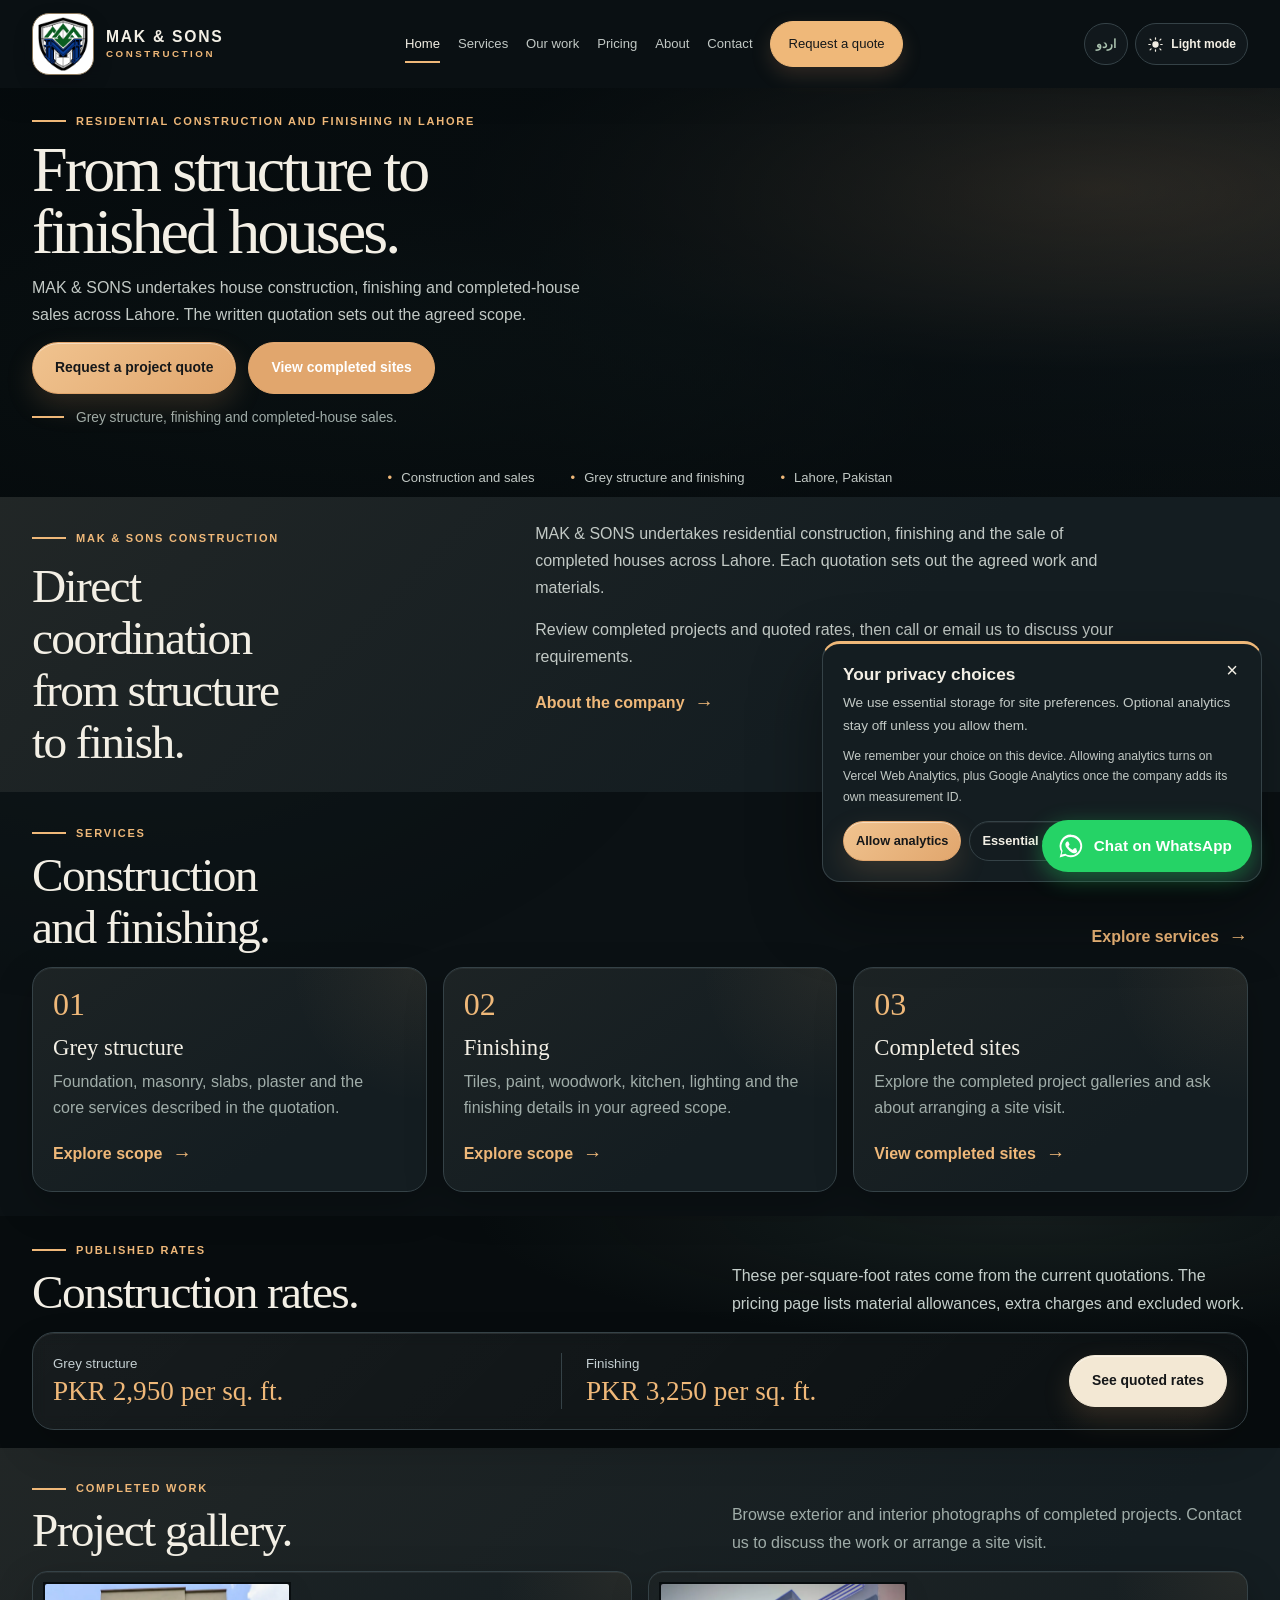
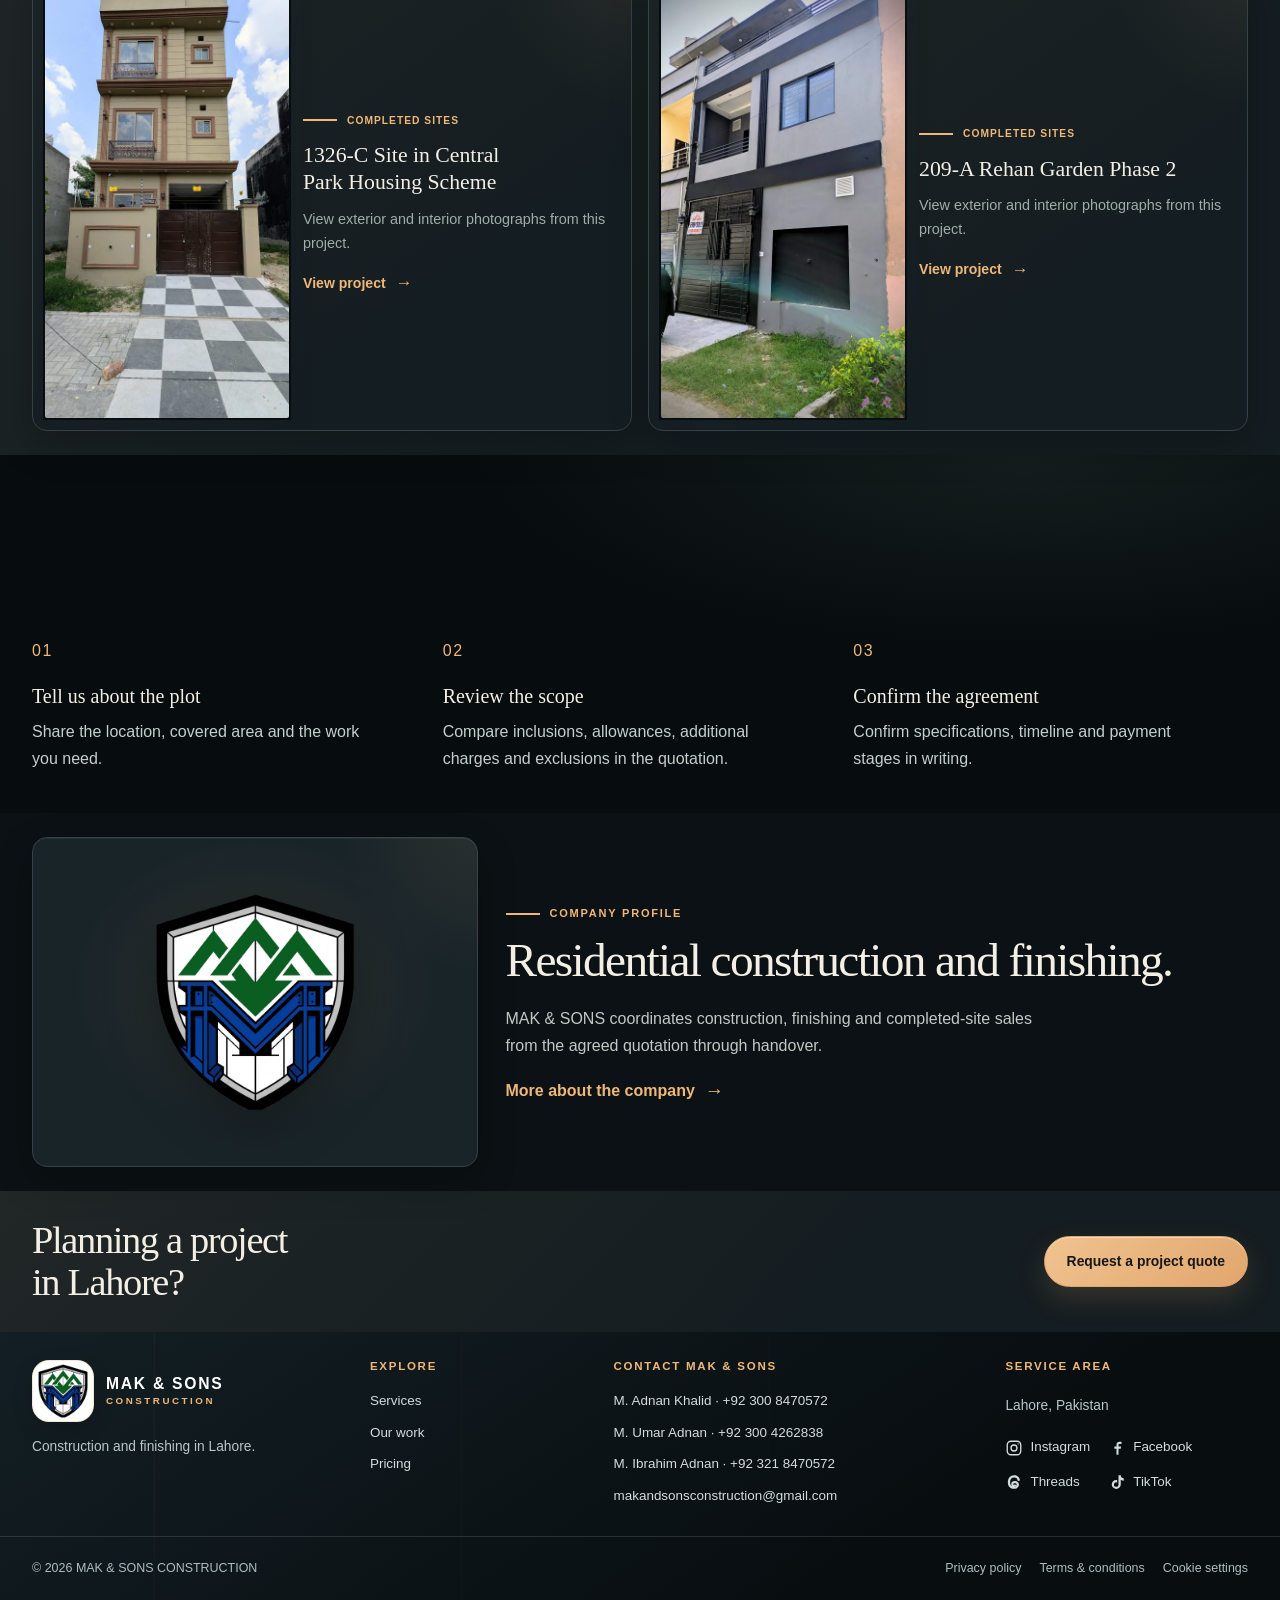
==== commit 8b00dcd5: "feat: complete on-page SEO enhancements (geo tags, schema markup, breadcrumbs, and bilingual FAQs)" ====
--- a/index.html
+++ b/index.html
@@ -6,9 +6,13 @@
   <meta name="description" content="MAK &amp; SONS builds and sells houses and provides grey structure and finishing services across Lahore. Explore completed work and quoted rates.">
   <meta property="og:type" content="website"><meta property="og:site_name" content="MAK &amp; SONS CONSTRUCTION"><meta property="og:locale" content="en_PK"><meta property="og:url" content="https://mak-and-sons-construction.vercel.app/"><meta property="og:title" content="MAK &amp; SONS CONSTRUCTION | House Construction in Lahore"><meta property="og:description" content="Residential construction, finishing and house sales across Lahore."><meta property="og:image" content="https://mak-and-sons-construction.vercel.app/assets/images/og-share.jpg"><meta property="og:image:width" content="1200"><meta property="og:image:height" content="630"><meta property="og:image:alt" content="MAK and SONS Construction - House Construction in Lahore"><meta name="twitter:card" content="summary_large_image"><meta name="twitter:image" content="https://mak-and-sons-construction.vercel.app/assets/images/og-share.jpg">
   <meta name="theme-color" content="#0b1114">
+  <meta name="geo.region" content="PK-PB">
+  <meta name="geo.placename" content="Lahore">
+  <meta name="geo.position" content="31.3364;74.3725">
+  <meta name="ICBM" content="31.3364, 74.3725">
   <link rel="canonical" href="https://mak-and-sons-construction.vercel.app/">
-  <link rel="icon" type="image/png" href="assets/images/brand/crest-transparent.png"><link rel="apple-touch-icon" href="assets/images/brand/crest-transparent.png"><link rel="manifest" href="site.webmanifest"><link rel="stylesheet" href="assets/css/site.css?v=20261003-11"><link rel="stylesheet" href="assets/css/immersive.css?v=20261003-11">
-  <script src="assets/js/site-config.js?v=20261003-11" defer></script><script src="assets/js/site.js?v=20261003-11" defer></script><script src="assets/js/immersive.js?v=20261003-11" defer></script>
+  <link rel="icon" type="image/png" href="assets/images/brand/crest-transparent.png"><link rel="apple-touch-icon" href="assets/images/brand/crest-transparent.png"><link rel="manifest" href="site.webmanifest"><link rel="stylesheet" href="assets/css/site.css?v=20261006-1"><link rel="stylesheet" href="assets/css/immersive.css?v=20261006-1">
+  <script src="assets/js/site-config.js?v=20261006-1" defer></script><script src="assets/js/site.js?v=20261006-1" defer></script><script src="assets/js/immersive.js?v=20261006-1" defer></script>
   <script type="application/ld+json">
   {
     "@context": "https://schema.org",
@@ -29,6 +33,19 @@
       "addressRegion": "Punjab",
       "addressCountry": "PK"
     },
+    "geo": {
+      "@type": "GeoCoordinates",
+      "latitude": 31.3364,
+      "longitude": 74.3725
+    },
+    "openingHoursSpecification": [
+      {
+        "@type": "OpeningHoursSpecification",
+        "dayOfWeek": ["Monday", "Tuesday", "Wednesday", "Thursday", "Friday", "Saturday"],
+        "opens": "09:00",
+        "closes": "19:00"
+      }
+    ],
     "areaServed": {
       "@type": "City",
       "name": "Lahore",
@@ -66,6 +83,19 @@
       ]
     }
   }
+  </script>
+  <!-- Google tag (gtag.js) -->
+  <script async src="https://www.googletagmanager.com/gtag/js?id=G-310REEBEHY"></script>
+  <script>
+    window.dataLayer = window.dataLayer || [];
+    function gtag(){dataLayer.push(arguments);}
+    gtag('consent', 'default', {
+      'analytics_storage': 'denied',
+      'ad_storage': 'denied',
+      'wait_for_update': 500
+    });
+    gtag('js', new Date());
+    gtag('config', 'G-310REEBEHY');
   </script>
 </head>
 <body data-page="home" data-title-key="meta.home" data-description-key="desc.home">
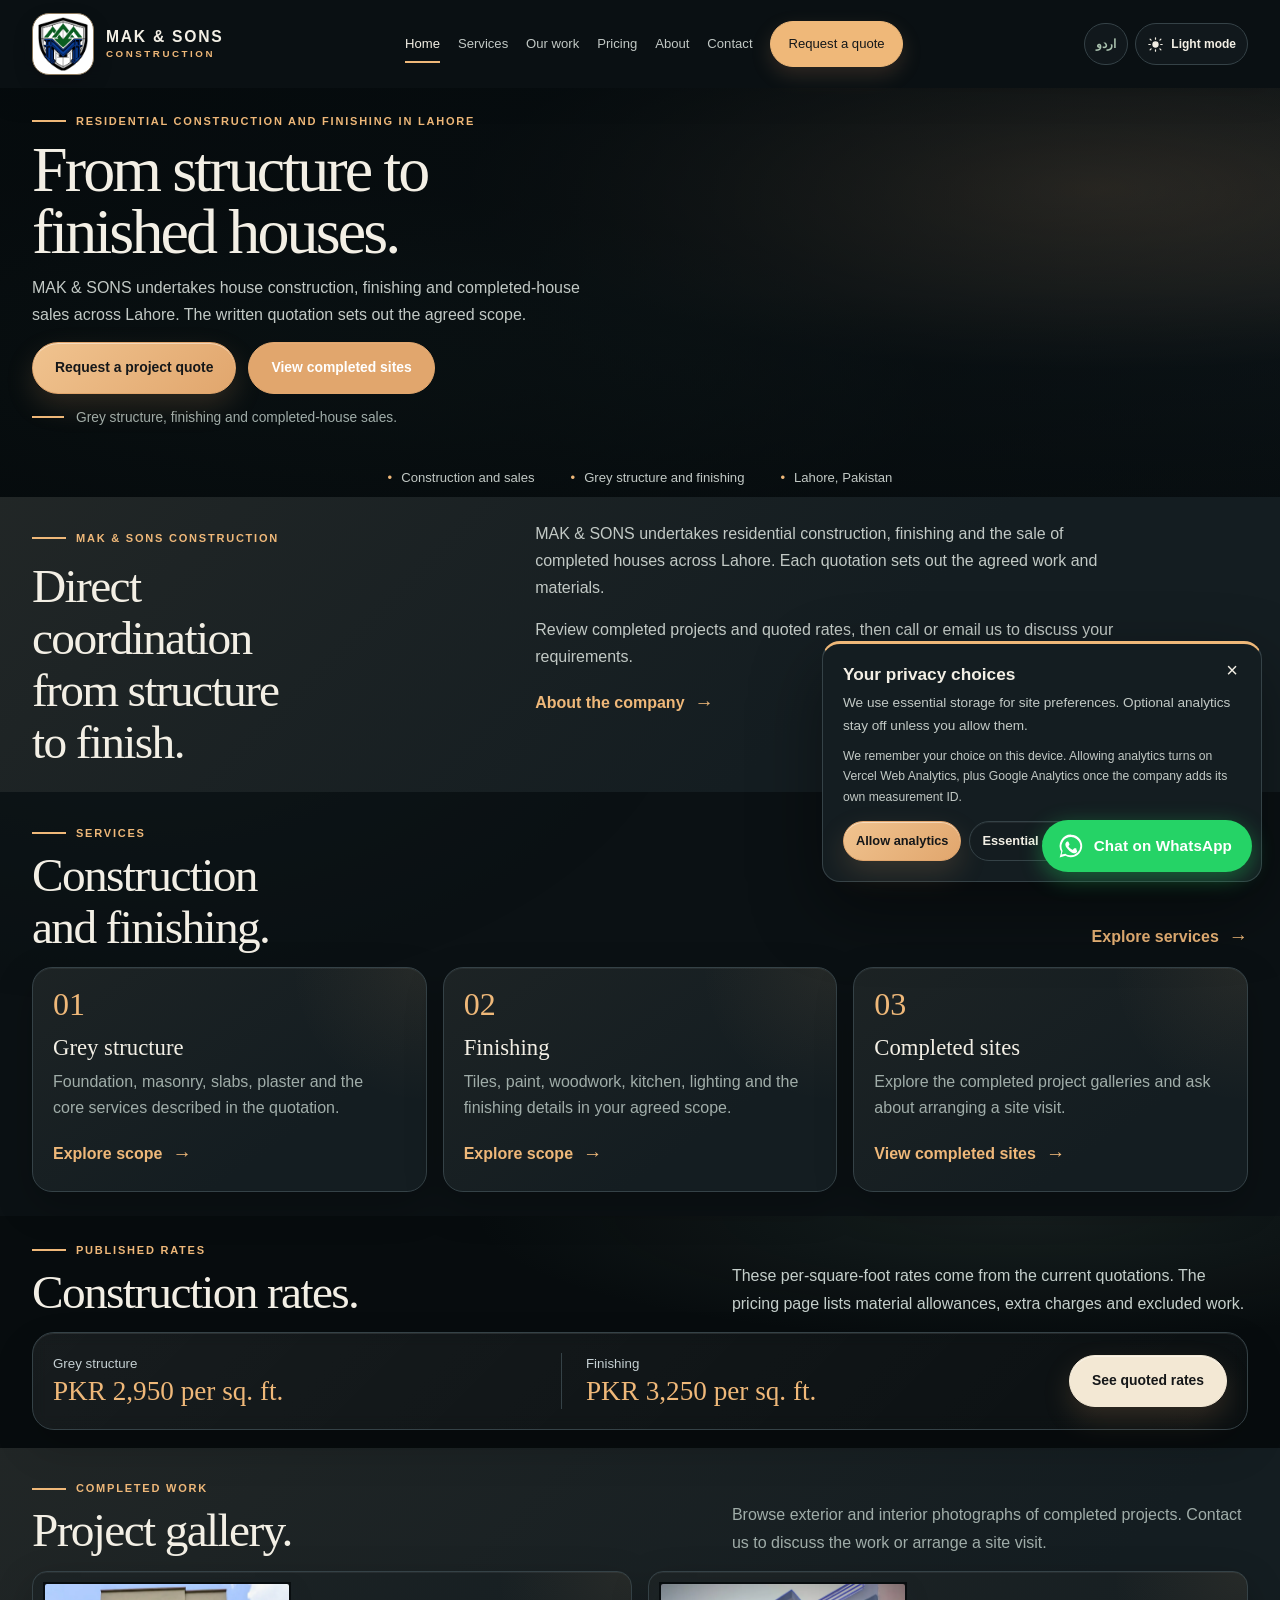
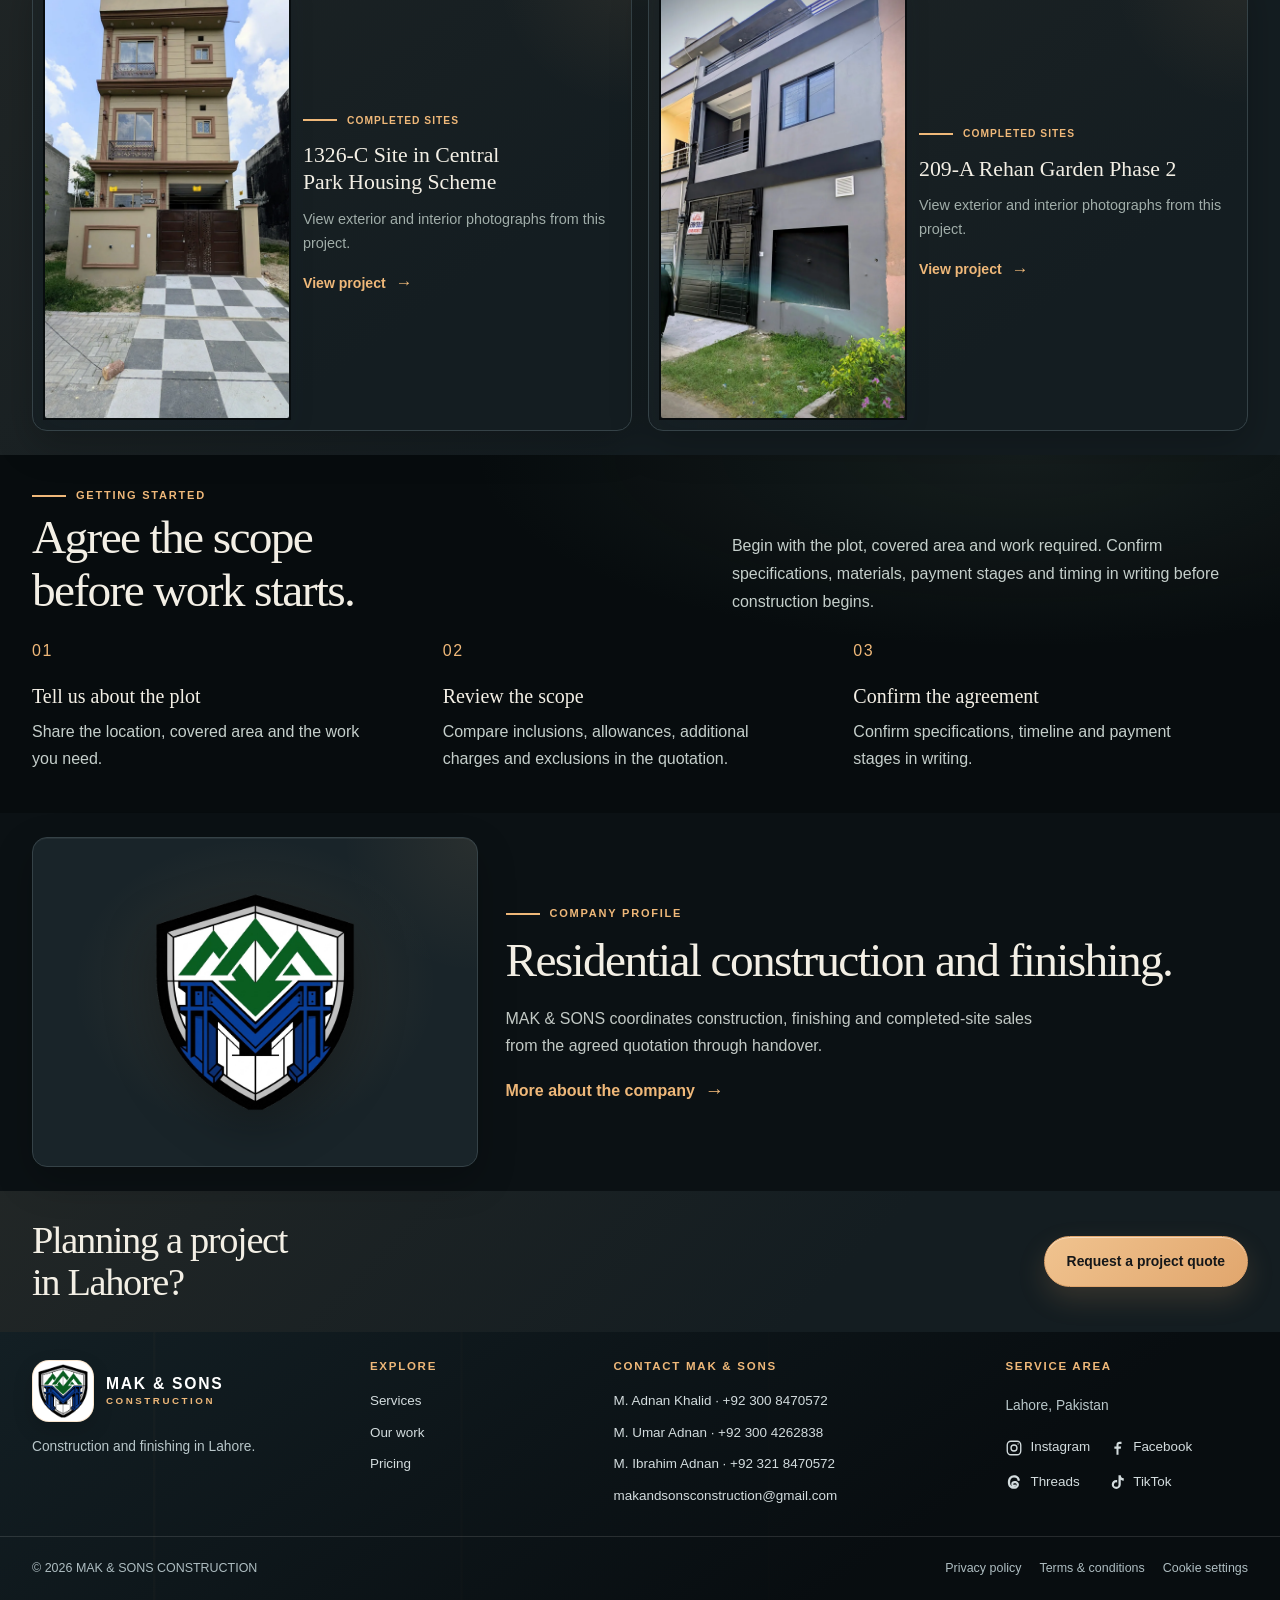
==== commit c5e2b697: "feat(i18n): ensure all pages load in English by default across new sessions" ====
--- a/index.html
+++ b/index.html
@@ -1,7 +1,9 @@
 <!doctype html>
-<html lang="en" dir="ltr" data-theme="dark">
+<html lang="en" dir="ltr" data-theme="dark" class="notranslate" translate="no">
 <head>
-  <meta charset="utf-8"><meta name="viewport" content="width=device-width, initial-scale=1"><script>try{document.documentElement.dataset.theme=sessionStorage.getItem("mak-theme")==="light"?"light":"dark";}catch(_){}</script>
+  <meta charset="utf-8"><meta name="viewport" content="width=device-width, initial-scale=1">
+  <meta name="google" content="notranslate">
+  <script>try{var _t=sessionStorage.getItem("mak-theme");if(_t==="light")document.documentElement.dataset.theme="light";var _l=sessionStorage.getItem("mak-lang");if(_l==="ur"){document.documentElement.lang="ur";document.documentElement.dir="rtl";}else{document.documentElement.lang="en";document.documentElement.dir="ltr";}}catch(_){}</script>
   <title>MAK &amp; SONS CONSTRUCTION | House Construction in Lahore</title>
   <meta name="description" content="MAK &amp; SONS builds and sells houses and provides grey structure and finishing services across Lahore. Explore completed work and quoted rates.">
   <meta property="og:type" content="website"><meta property="og:site_name" content="MAK &amp; SONS CONSTRUCTION"><meta property="og:locale" content="en_PK"><meta property="og:url" content="https://mak-and-sons-construction.vercel.app/"><meta property="og:title" content="MAK &amp; SONS CONSTRUCTION | House Construction in Lahore"><meta property="og:description" content="Residential construction, finishing and house sales across Lahore."><meta property="og:image" content="https://mak-and-sons-construction.vercel.app/assets/images/og-share.jpg"><meta property="og:image:width" content="1200"><meta property="og:image:height" content="630"><meta property="og:image:alt" content="MAK and SONS Construction - House Construction in Lahore"><meta name="twitter:card" content="summary_large_image"><meta name="twitter:image" content="https://mak-and-sons-construction.vercel.app/assets/images/og-share.jpg">
@@ -11,8 +13,8 @@
   <meta name="geo.position" content="31.3364;74.3725">
   <meta name="ICBM" content="31.3364, 74.3725">
   <link rel="canonical" href="https://mak-and-sons-construction.vercel.app/">
-  <link rel="icon" type="image/png" href="assets/images/brand/crest-transparent.png"><link rel="apple-touch-icon" href="assets/images/brand/crest-transparent.png"><link rel="manifest" href="site.webmanifest"><link rel="stylesheet" href="assets/css/site.css?v=20261006-1"><link rel="stylesheet" href="assets/css/immersive.css?v=20261006-1">
-  <script src="assets/js/site-config.js?v=20261006-1" defer></script><script src="assets/js/site.js?v=20261006-1" defer></script><script src="assets/js/immersive.js?v=20261006-1" defer></script>
+  <link rel="icon" type="image/png" href="assets/images/brand/crest-transparent.png"><link rel="apple-touch-icon" href="assets/images/brand/crest-transparent.png"><link rel="manifest" href="site.webmanifest"><link rel="stylesheet" href="assets/css/site.css?v=20261008-1"><link rel="stylesheet" href="assets/css/immersive.css?v=20261008-1">
+  <script src="assets/js/site-config.js?v=20261008-1" defer></script><script src="assets/js/site.js?v=20261008-1" defer></script><script src="assets/js/immersive.js?v=20261008-1" defer></script>
   <script type="application/ld+json">
   {
     "@context": "https://schema.org",
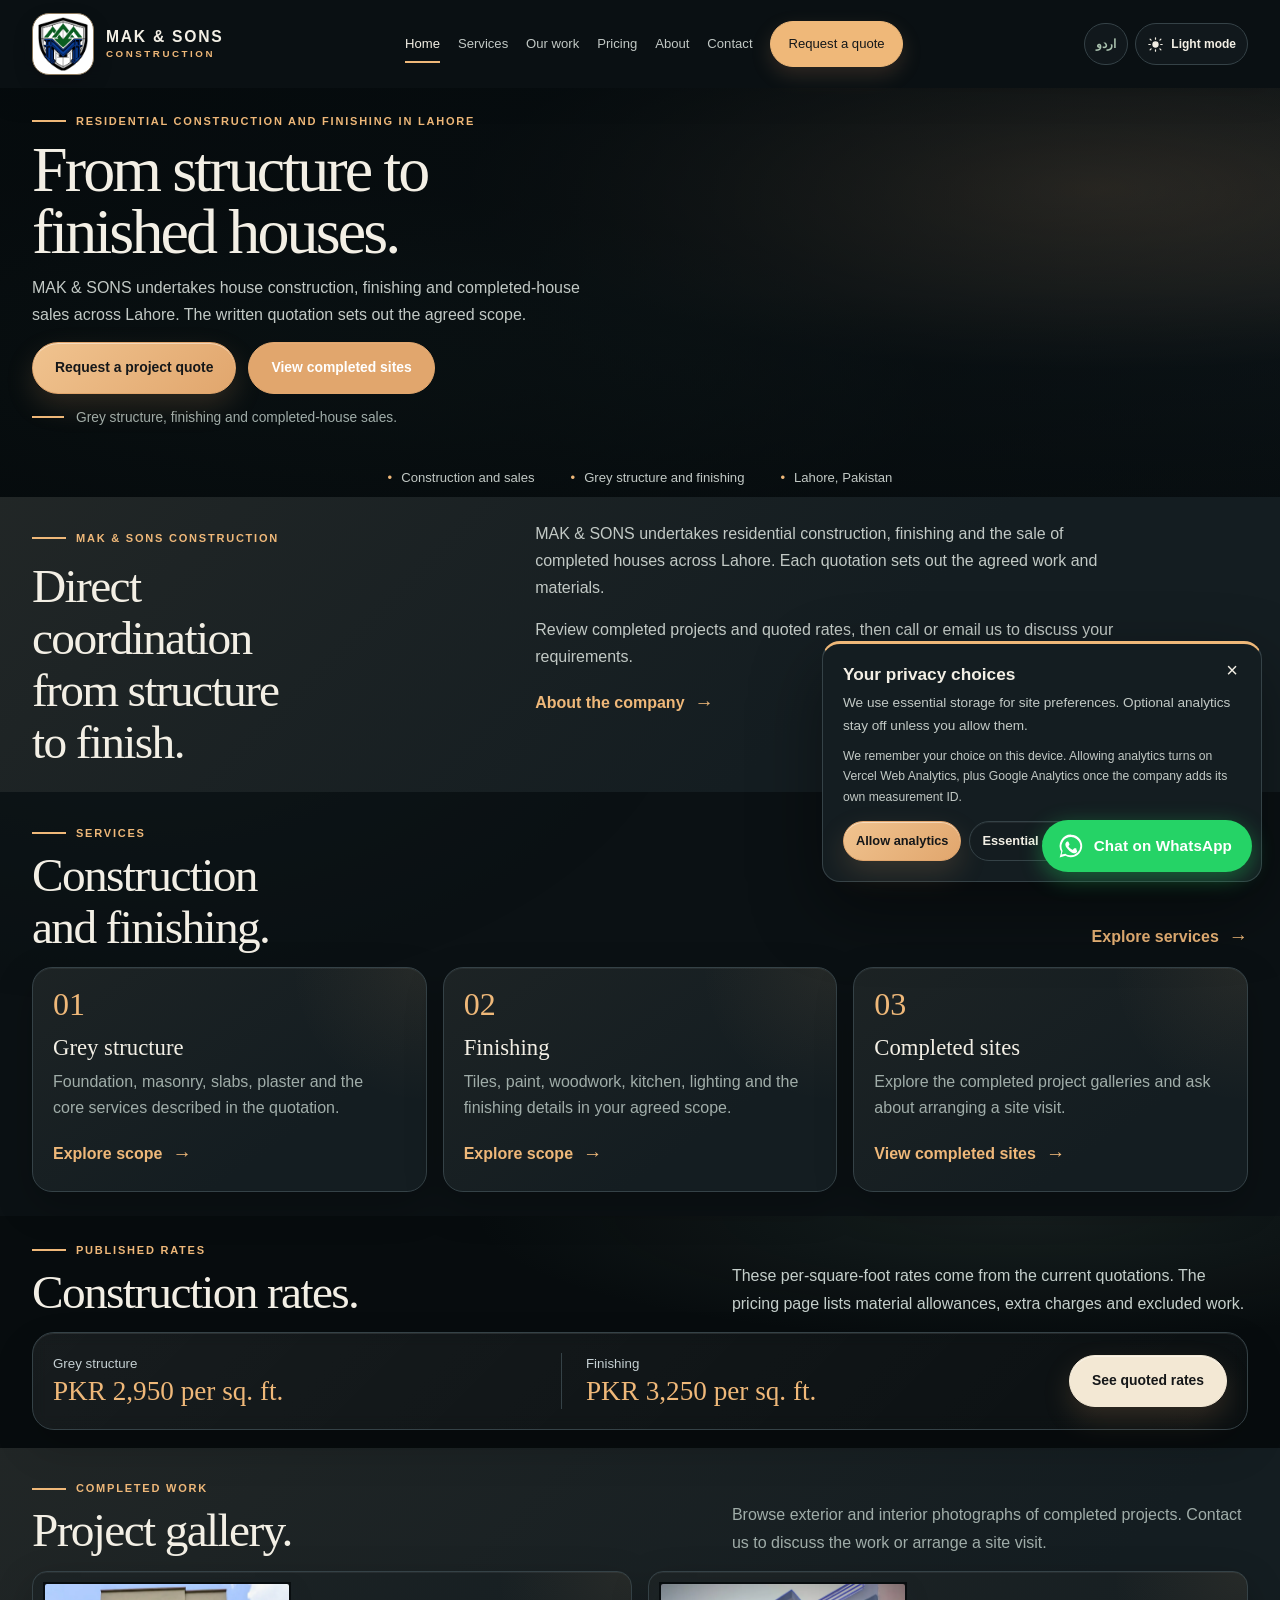
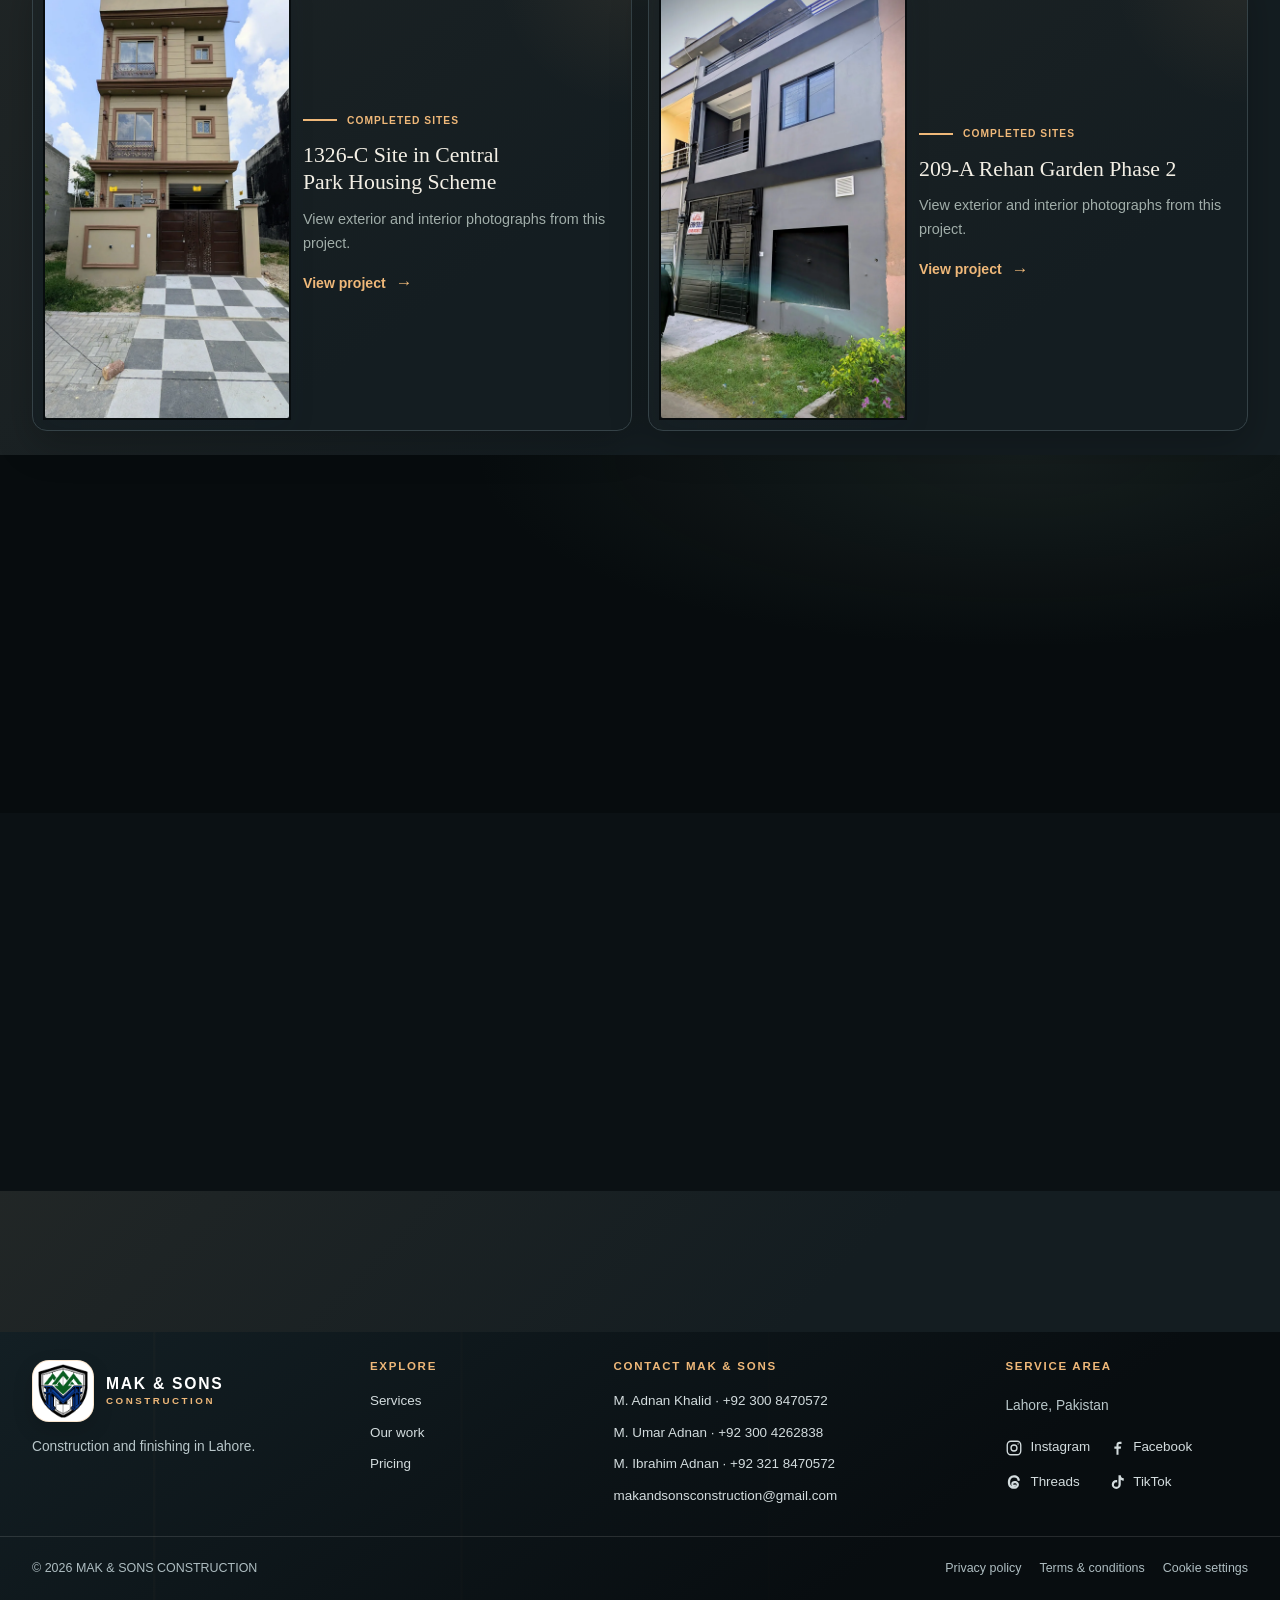
==== commit 401f77ce: "fix(rtl): fix BiDi phone number display order and auto-align English text in Urdu forms" ====
--- a/index.html
+++ b/index.html
@@ -13,8 +13,8 @@
   <meta name="geo.position" content="31.3364;74.3725">
   <meta name="ICBM" content="31.3364, 74.3725">
   <link rel="canonical" href="https://mak-and-sons-construction.vercel.app/">
-  <link rel="icon" type="image/png" href="assets/images/brand/crest-transparent.png"><link rel="apple-touch-icon" href="assets/images/brand/crest-transparent.png"><link rel="manifest" href="site.webmanifest"><link rel="stylesheet" href="assets/css/site.css?v=20261008-1"><link rel="stylesheet" href="assets/css/immersive.css?v=20261008-1">
-  <script src="assets/js/site-config.js?v=20261008-1" defer></script><script src="assets/js/site.js?v=20261008-1" defer></script><script src="assets/js/immersive.js?v=20261008-1" defer></script>
+  <link rel="icon" type="image/png" href="assets/images/brand/crest-transparent.png"><link rel="apple-touch-icon" href="assets/images/brand/crest-transparent.png"><link rel="manifest" href="site.webmanifest"><link rel="stylesheet" href="assets/css/site.css?v=20261008-2"><link rel="stylesheet" href="assets/css/immersive.css?v=20261008-2">
+  <script src="assets/js/site-config.js?v=20261008-2" defer></script><script src="assets/js/site.js?v=20261008-2" defer></script><script src="assets/js/immersive.js?v=20261008-2" defer></script>
   <script type="application/ld+json">
   {
     "@context": "https://schema.org",
--- a/assets/css/site.css
+++ b/assets/css/site.css
@@ -194,14 +194,17 @@
 .contact-list { margin-top: 30px; display: grid; gap: 0; }
 .contact-person { padding-block: 16px; border-bottom: 1px solid var(--line); }
 .contact-person small { display: block; color: var(--muted); }
-.contact-person a { display: inline-block; font: 500 1.14rem var(--serif); text-decoration: none; }
+.contact-person a { display: inline-block; font: 500 1.14rem var(--serif); text-decoration: none; direction: ltr !important; unicode-bidi: isolate !important; }
 .contact-person a:hover { color: var(--blue); }
+a[href^="tel:"], .whatsapp-contact-phone { direction: ltr !important; unicode-bidi: isolate !important; }
 .contact-form { padding: clamp(22px,4vw,42px); background: var(--white); border: 1px solid var(--line); }
 .form-grid { display: grid; grid-template-columns: 1fr 1fr; gap: 16px; }
 .field { display: grid; gap: 6px; }
 .field-full { grid-column: 1 / -1; }
 .field label { font-size: .88rem; font-weight: 700; }
 .field input, .field select, .field textarea { display: block; width: 100%; min-height: 54px; padding: 12px 13px; border: 1px solid #b9c0bf; border-radius: 0; background: #fff; color: var(--ink); font-size: .96rem; line-height: 1.4; text-align: start; }
+.field input[dir="auto"], .field textarea[dir="auto"], .field textarea { unicode-bidi: plaintext; }
+.field input[type="email"], .field input[type="tel"] { direction: ltr !important; text-align: left !important; }
 .field select { appearance: none; padding-inline: 13px 40px; background-image: url("data:image/svg+xml,%3Csvg xmlns=%27http://www.w3.org/2000/svg%27 width=%2720%27 height=%2720%27 viewBox=%270 0 20 20%27 fill=%27none%27 stroke=%27%23152737%27 stroke-width=%271.7%27 stroke-linecap=%27round%27 stroke-linejoin=%27round%27%3E%3Cpath d=%27m5 7.5 5 5 5-5%27/%3E%3C/svg%3E"); background-repeat: no-repeat; background-position: right 13px center; background-size: 18px 18px; cursor: pointer; }
 html[dir="rtl"] .field select { background-position: left 13px center; }
 .field textarea { min-height: 140px; resize: vertical; }
--- a/assets/css/immersive.css
+++ b/assets/css/immersive.css
@@ -452,8 +452,9 @@
 .contact-grid { gap: clamp(30px,6vw,84px); }
 .contact-person { padding-block: 17px; border-color: var(--line); }
 .contact-person small { margin-bottom: 3px; color: var(--warm); letter-spacing: .04em; }
-.contact-person a { overflow-wrap: anywhere; color: var(--ink); }
+.contact-person a { overflow-wrap: anywhere; color: var(--ink); direction: ltr !important; unicode-bidi: isolate !important; }
 .contact-person a:hover { color: var(--warm); }
+a[href^="tel:"], .whatsapp-contact-phone { direction: ltr !important; unicode-bidi: isolate !important; }
 .contact-form { padding: clamp(22px,4vw,46px); }
 .field { gap: 8px; align-content: start; }
 .field label { color: var(--ink); }
@@ -465,6 +466,8 @@
   color: var(--ink);
   transition: border-color var(--motion-fast) ease, box-shadow var(--motion-fast) ease, background var(--motion-fast) ease;
 }
+.field input[dir="auto"], .field textarea[dir="auto"], .field textarea { unicode-bidi: plaintext; }
+.field input[type="email"], .field input[type="tel"] { direction: ltr !important; text-align: left !important; }
 .field input, .field select {
   height: 52px;
   min-height: 52px;
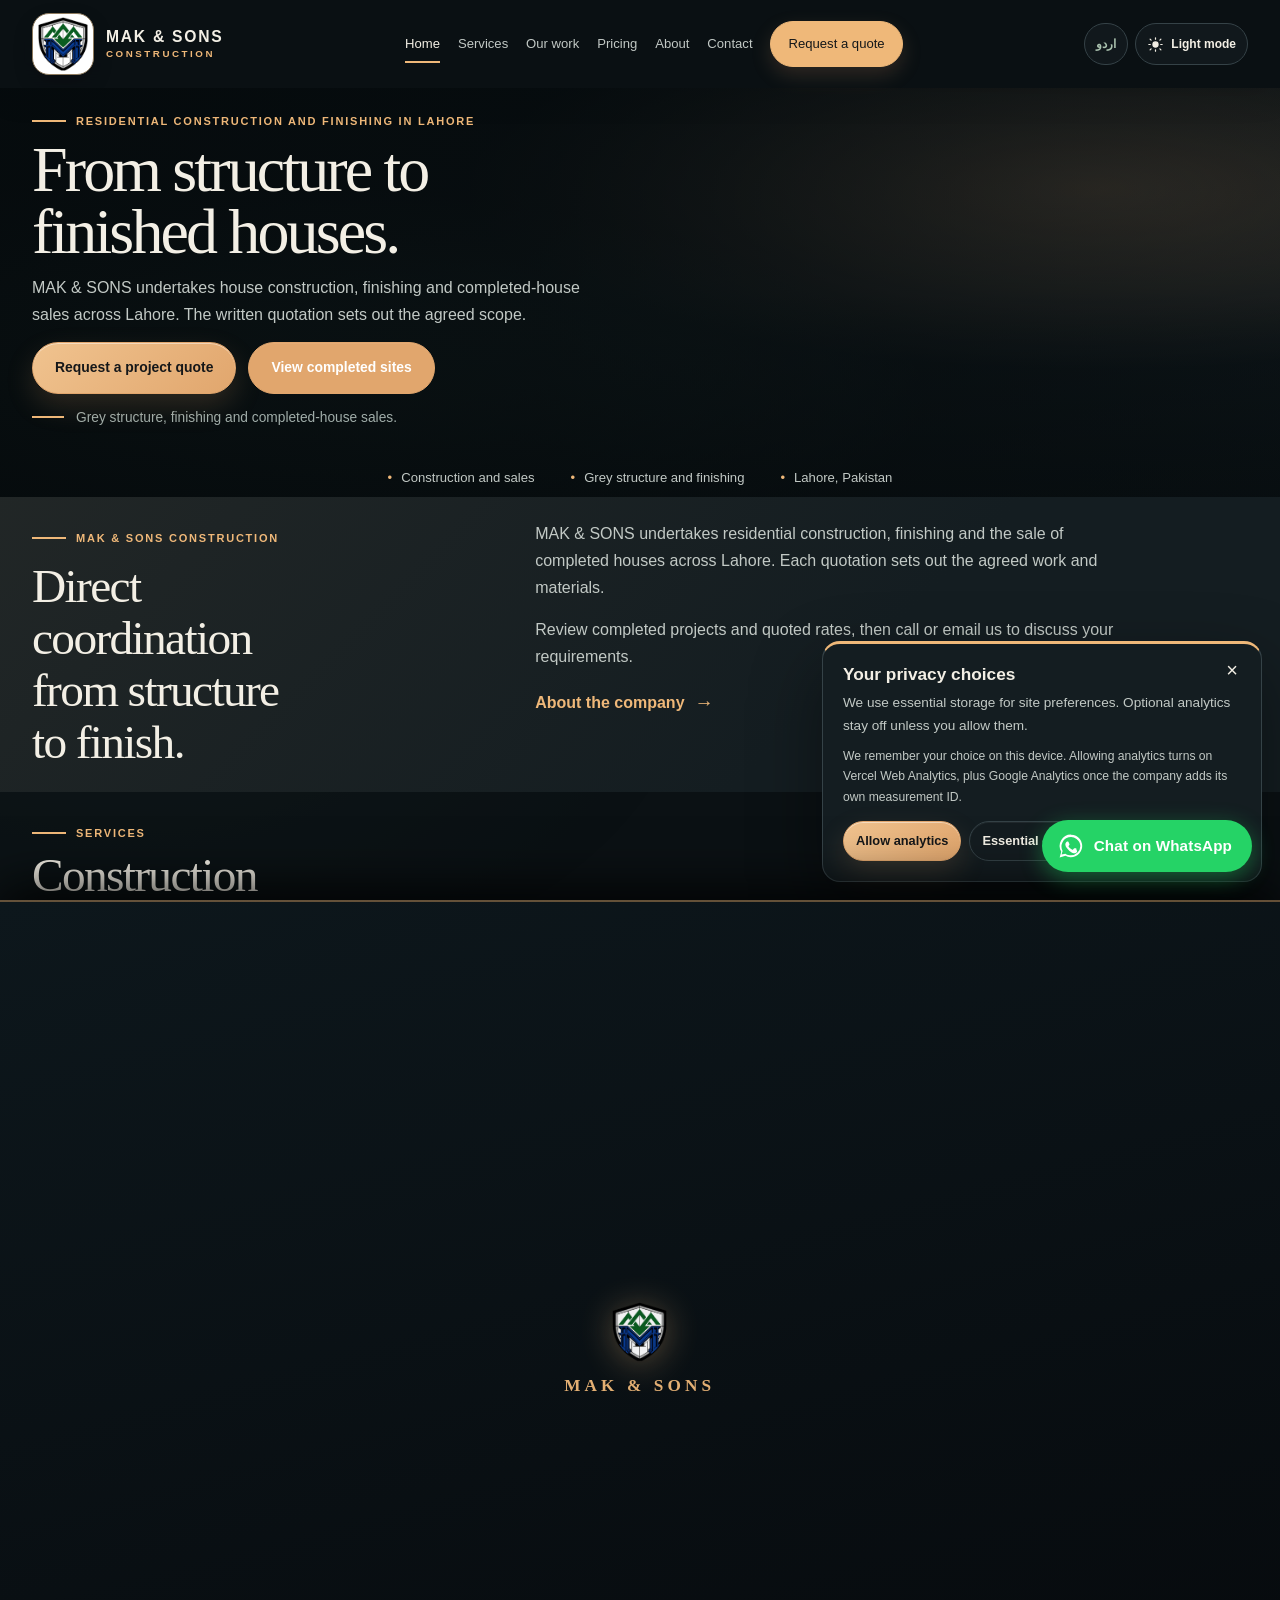
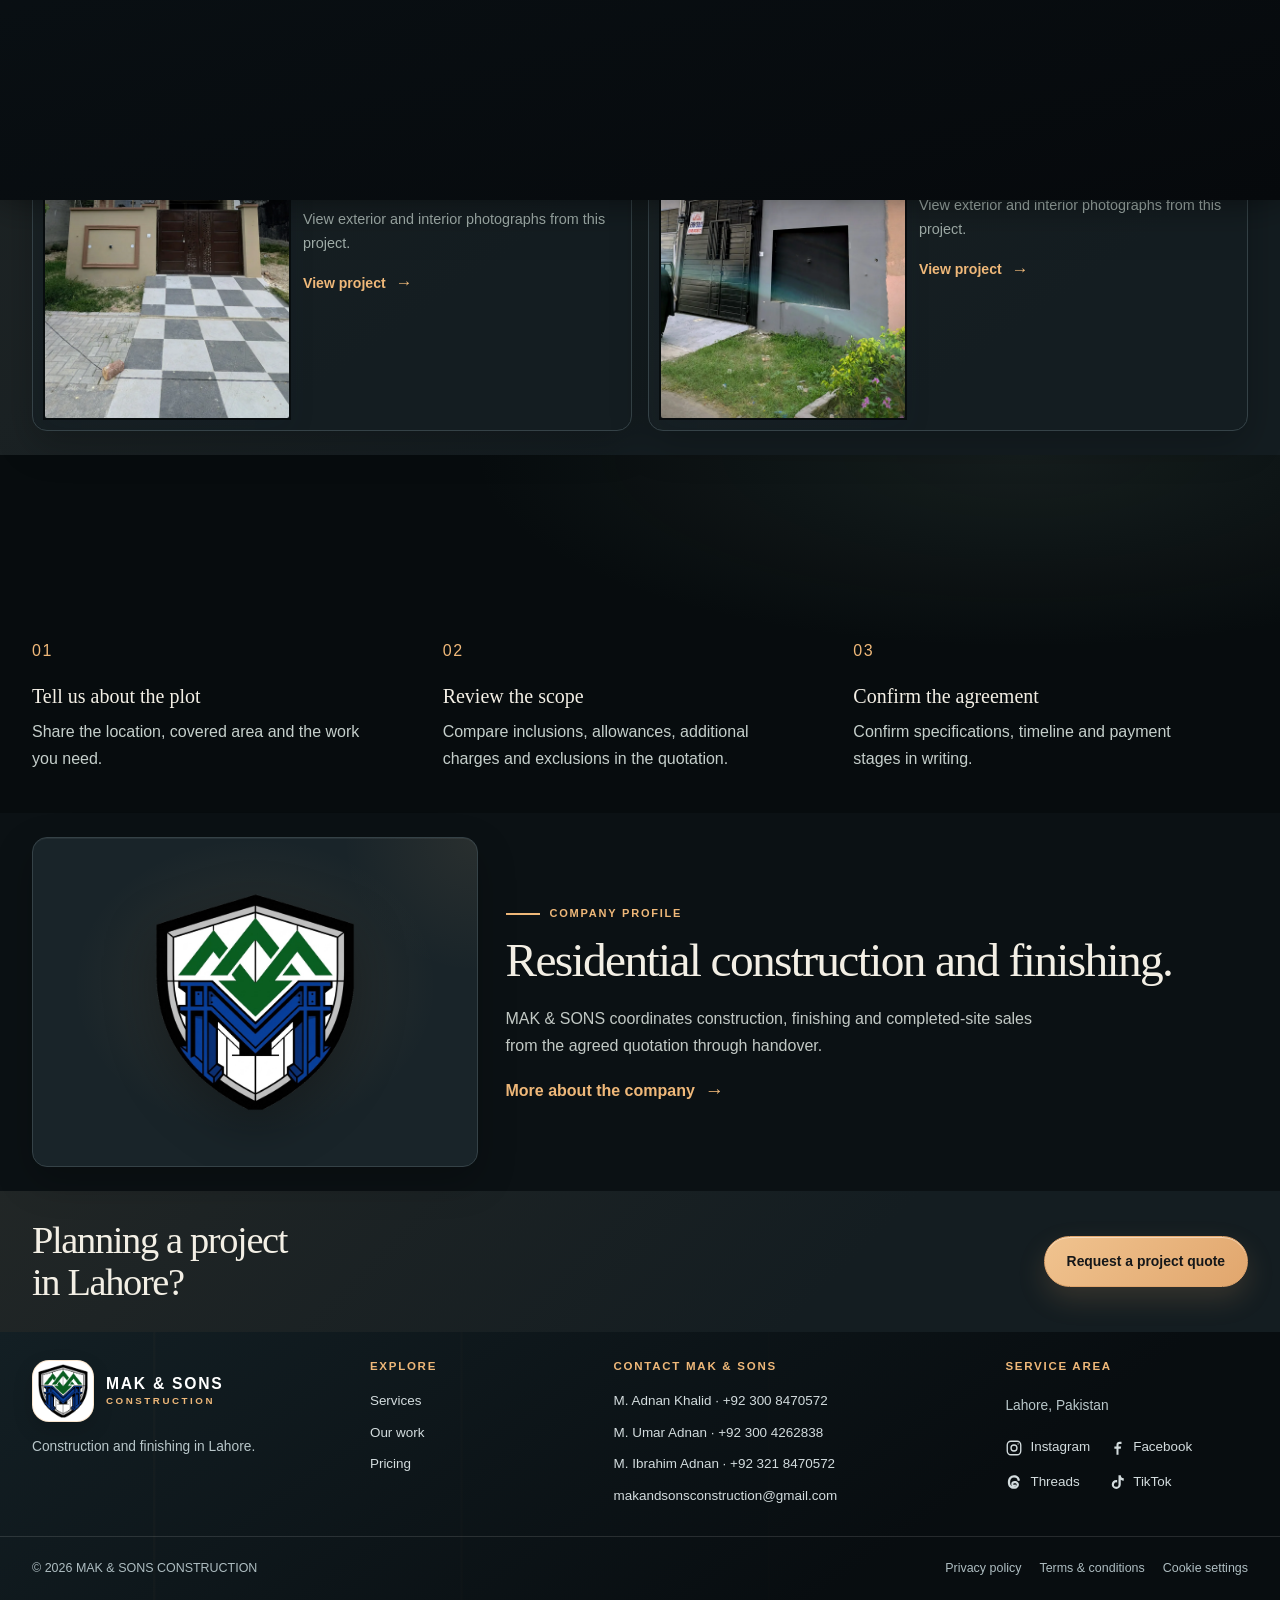
==== commit 78c64981: "feat(ui): implement luxury Curtain Wipe page transition (Option A)" ====
--- a/index.html
+++ b/index.html
@@ -3,7 +3,7 @@
 <head>
   <meta charset="utf-8"><meta name="viewport" content="width=device-width, initial-scale=1">
   <meta name="google" content="notranslate">
-  <script>try{var _t=sessionStorage.getItem("mak-theme");if(_t==="light")document.documentElement.dataset.theme="light";var _l=sessionStorage.getItem("mak-lang");if(_l==="ur"){document.documentElement.lang="ur";document.documentElement.dir="rtl";}else{document.documentElement.lang="en";document.documentElement.dir="ltr";}}catch(_){}</script>
+  <script>try{var _t=sessionStorage.getItem("mak-theme");if(_t==="light")document.documentElement.dataset.theme="light";var _l=sessionStorage.getItem("mak-lang");if(_l==="ur"){document.documentElement.lang="ur";document.documentElement.dir="rtl";}else{document.documentElement.lang="en";document.documentElement.dir="ltr";}if(sessionStorage.getItem("mak-transition")==="active"){document.documentElement.classList.add("curtain-active");window.scrollTo(0,0);}}catch(_){}</script>
   <title>MAK &amp; SONS CONSTRUCTION | House Construction in Lahore</title>
   <meta name="description" content="MAK &amp; SONS builds and sells houses and provides grey structure and finishing services across Lahore. Explore completed work and quoted rates.">
   <meta property="og:type" content="website"><meta property="og:site_name" content="MAK &amp; SONS CONSTRUCTION"><meta property="og:locale" content="en_PK"><meta property="og:url" content="https://mak-and-sons-construction.vercel.app/"><meta property="og:title" content="MAK &amp; SONS CONSTRUCTION | House Construction in Lahore"><meta property="og:description" content="Residential construction, finishing and house sales across Lahore."><meta property="og:image" content="https://mak-and-sons-construction.vercel.app/assets/images/og-share.jpg"><meta property="og:image:width" content="1200"><meta property="og:image:height" content="630"><meta property="og:image:alt" content="MAK and SONS Construction - House Construction in Lahore"><meta name="twitter:card" content="summary_large_image"><meta name="twitter:image" content="https://mak-and-sons-construction.vercel.app/assets/images/og-share.jpg">
@@ -13,8 +13,8 @@
   <meta name="geo.position" content="31.3364;74.3725">
   <meta name="ICBM" content="31.3364, 74.3725">
   <link rel="canonical" href="https://mak-and-sons-construction.vercel.app/">
-  <link rel="icon" type="image/png" href="assets/images/brand/crest-transparent.png"><link rel="apple-touch-icon" href="assets/images/brand/crest-transparent.png"><link rel="manifest" href="site.webmanifest"><link rel="stylesheet" href="assets/css/site.css?v=20261008-2"><link rel="stylesheet" href="assets/css/immersive.css?v=20261008-2">
-  <script src="assets/js/site-config.js?v=20261008-2" defer></script><script src="assets/js/site.js?v=20261008-2" defer></script><script src="assets/js/immersive.js?v=20261008-2" defer></script>
+  <link rel="icon" type="image/png" href="assets/images/brand/crest-transparent.png"><link rel="apple-touch-icon" href="assets/images/brand/crest-transparent.png"><link rel="manifest" href="site.webmanifest"><link rel="stylesheet" href="assets/css/site.css?v=20261025-1"><link rel="stylesheet" href="assets/css/immersive.css?v=20261025-1">
+  <script src="assets/js/site-config.js?v=20261025-1" defer></script><script src="assets/js/site.js?v=20261025-1" defer></script><script src="assets/js/immersive.js?v=20261025-1" defer></script>
   <script type="application/ld+json">
   {
     "@context": "https://schema.org",
@@ -100,7 +100,7 @@
     gtag('config', 'G-310REEBEHY');
   </script>
 </head>
-<body data-page="home" data-title-key="meta.home" data-description-key="desc.home">
+<body data-page="home" data-title-key="meta.home" data-description-key="desc.home"><div class="page-curtain" aria-hidden="true"><div class="curtain-brand"><img src="/assets/images/brand/crest-transparent.png" alt="" width="62" height="62"><span class="curtain-brand-name">MAK &amp; SONS</span></div></div>
   <a class="skip-link" href="#main" data-i18n="a11y.skip">Skip to content</a><header class="site-header" data-site-header></header>
   <main id="main">
     <section class="hero has-ambient-video" data-ambient-host>
--- a/assets/css/site.css
+++ b/assets/css/site.css
@@ -1627,3 +1627,81 @@
   opacity: 0.8;
   text-decoration: underline;
 }
+
+/* ==========================================================================
+   High-End Curtain Wipe Page Transition (Option A)
+   Timing: cubic-bezier(0.76, 0, 0.24, 1) over 0.7s
+   ========================================================================== */
+.page-curtain {
+  position: fixed;
+  inset: 0;
+  width: 100vw;
+  height: 100vh;
+  height: 100dvh;
+  z-index: 99999;
+  background: linear-gradient(165deg, #0d171c 0%, #06090c 100%);
+  border-top: 2px solid rgba(239, 184, 121, 0.4);
+  box-shadow: 0 -12px 48px rgba(0, 0, 0, 0.85);
+  display: flex;
+  flex-direction: column;
+  align-items: center;
+  justify-content: center;
+  gap: 14px;
+  transform: translateY(100%);
+  pointer-events: none;
+  will-change: transform;
+}
+
+.curtain-brand {
+  display: flex;
+  flex-direction: column;
+  align-items: center;
+  gap: 10px;
+  opacity: 0.95;
+  transform: scale(0.96);
+  pointer-events: none;
+  user-select: none;
+}
+
+.curtain-brand img {
+  width: 62px;
+  height: 62px;
+  object-fit: contain;
+  filter: drop-shadow(0 4px 18px rgba(239, 184, 121, 0.35));
+}
+
+.curtain-brand-name {
+  font-family: var(--serif, Georgia, serif);
+  font-size: 1.12rem;
+  letter-spacing: 0.24em;
+  font-weight: 700;
+  color: #efb879;
+  text-transform: uppercase;
+}
+
+/* Incoming page: curtain immediately covers screen prior to paint */
+html.curtain-active .page-curtain {
+  transform: translateY(0%) !important;
+  transition: none !important;
+  pointer-events: auto !important;
+}
+
+/* Wipe-In: 100% -> 0% */
+.page-curtain.wiping-in {
+  transform: translateY(0%) !important;
+  transition: transform 0.7s cubic-bezier(0.76, 0, 0.24, 1) !important;
+  pointer-events: auto !important;
+}
+
+/* Wipe-Out: 0% -> -100% */
+.page-curtain.wiping-out {
+  transform: translateY(-100%) !important;
+  transition: transform 0.7s cubic-bezier(0.76, 0, 0.24, 1) !important;
+  pointer-events: auto !important;
+}
+
+@media (prefers-reduced-motion: reduce) {
+  .page-curtain {
+    display: none !important;
+  }
+}
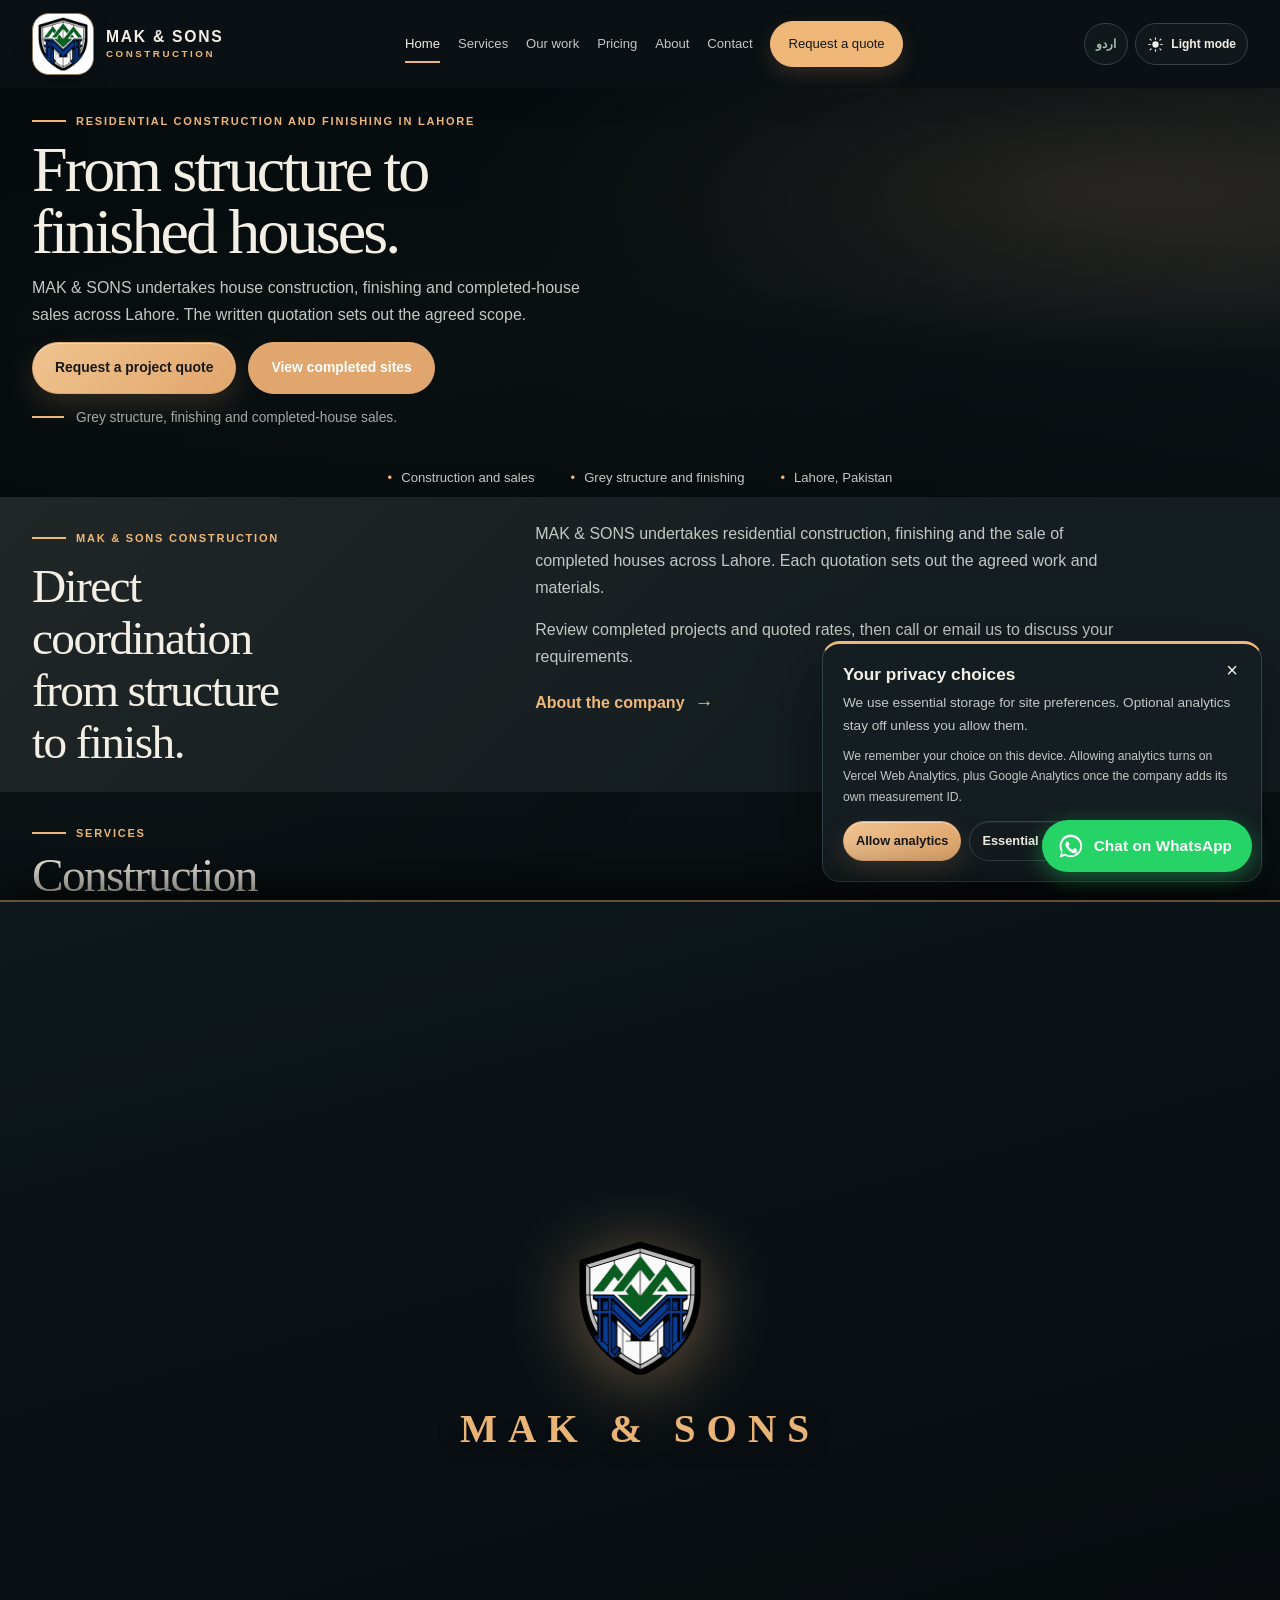
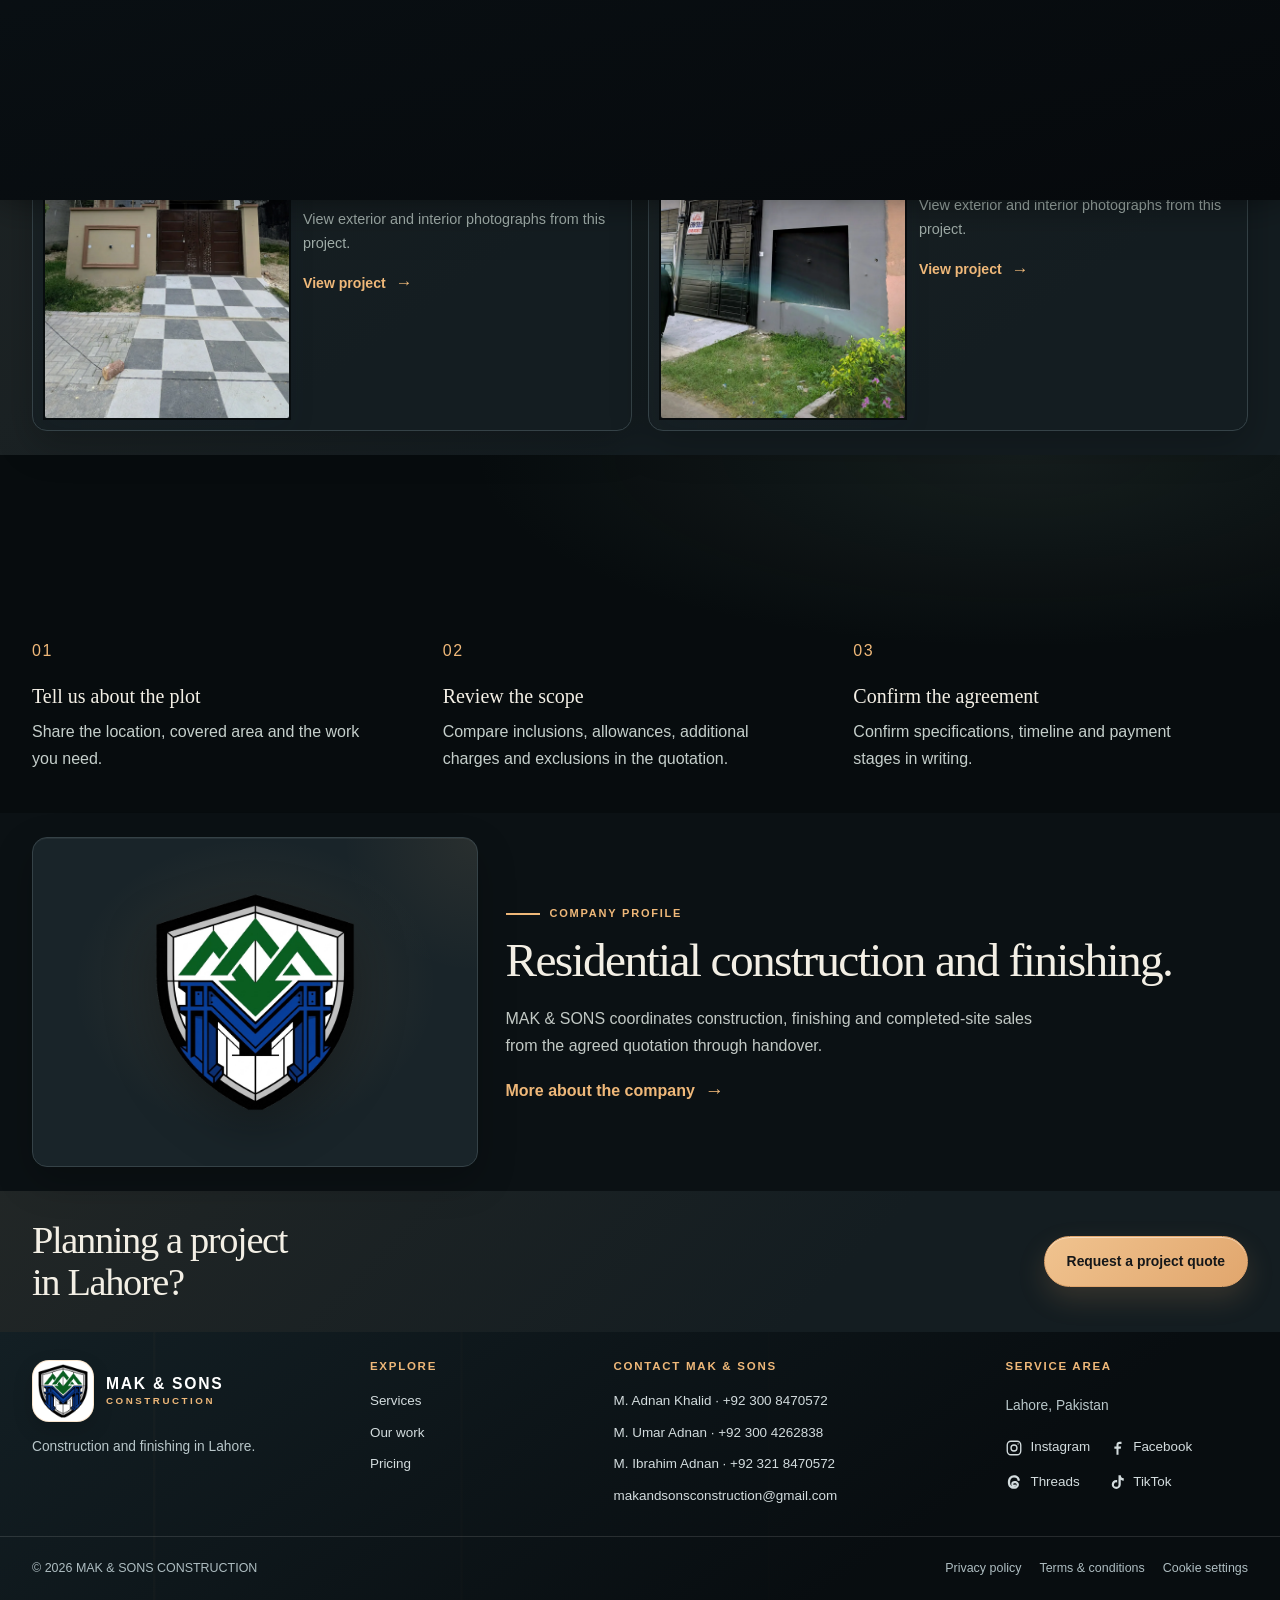
==== commit c818462c: "style(ui): enlarge curtain logo and brand text by 200% for page transition" ====
--- a/index.html
+++ b/index.html
@@ -13,8 +13,8 @@
   <meta name="geo.position" content="31.3364;74.3725">
   <meta name="ICBM" content="31.3364, 74.3725">
   <link rel="canonical" href="https://mak-and-sons-construction.vercel.app/">
-  <link rel="icon" type="image/png" href="assets/images/brand/crest-transparent.png"><link rel="apple-touch-icon" href="assets/images/brand/crest-transparent.png"><link rel="manifest" href="site.webmanifest"><link rel="stylesheet" href="assets/css/site.css?v=20261025-1"><link rel="stylesheet" href="assets/css/immersive.css?v=20261025-1">
-  <script src="assets/js/site-config.js?v=20261025-1" defer></script><script src="assets/js/site.js?v=20261025-1" defer></script><script src="assets/js/immersive.js?v=20261025-1" defer></script>
+  <link rel="icon" type="image/png" href="assets/images/brand/crest-transparent.png"><link rel="apple-touch-icon" href="assets/images/brand/crest-transparent.png"><link rel="manifest" href="site.webmanifest"><link rel="stylesheet" href="assets/css/site.css?v=20261025-2"><link rel="stylesheet" href="assets/css/immersive.css?v=20261025-2">
+  <script src="assets/js/site-config.js?v=20261025-2" defer></script><script src="assets/js/site.js?v=20261025-2" defer></script><script src="assets/js/immersive.js?v=20261025-2" defer></script>
   <script type="application/ld+json">
   {
     "@context": "https://schema.org",
@@ -100,7 +100,7 @@
     gtag('config', 'G-310REEBEHY');
   </script>
 </head>
-<body data-page="home" data-title-key="meta.home" data-description-key="desc.home"><div class="page-curtain" aria-hidden="true"><div class="curtain-brand"><img src="/assets/images/brand/crest-transparent.png" alt="" width="62" height="62"><span class="curtain-brand-name">MAK &amp; SONS</span></div></div>
+<body data-page="home" data-title-key="meta.home" data-description-key="desc.home"><div class="page-curtain" aria-hidden="true"><div class="curtain-brand"><img src="/assets/images/brand/crest-transparent.png" alt="" width="128" height="128"><span class="curtain-brand-name">MAK &amp; SONS</span></div></div>
   <a class="skip-link" href="#main" data-i18n="a11y.skip">Skip to content</a><header class="site-header" data-site-header></header>
   <main id="main">
     <section class="hero has-ambient-video" data-ambient-host>
--- a/assets/css/site.css
+++ b/assets/css/site.css
@@ -1656,27 +1656,28 @@
   display: flex;
   flex-direction: column;
   align-items: center;
-  gap: 10px;
-  opacity: 0.95;
-  transform: scale(0.96);
+  gap: 20px;
+  opacity: 0.98;
   pointer-events: none;
   user-select: none;
+  text-align: center;
 }
 
 .curtain-brand img {
-  width: 62px;
-  height: 62px;
+  width: clamp(110px, 16vw, 136px);
+  height: clamp(110px, 16vw, 136px);
   object-fit: contain;
-  filter: drop-shadow(0 4px 18px rgba(239, 184, 121, 0.35));
+  filter: drop-shadow(0 8px 36px rgba(239, 184, 121, 0.45));
 }
 
 .curtain-brand-name {
   font-family: var(--serif, Georgia, serif);
-  font-size: 1.12rem;
-  letter-spacing: 0.24em;
+  font-size: clamp(1.85rem, 4.2vw, 2.45rem);
+  letter-spacing: 0.28em;
   font-weight: 700;
   color: #efb879;
   text-transform: uppercase;
+  text-shadow: 0 4px 24px rgba(0, 0, 0, 0.7);
 }
 
 /* Incoming page: curtain immediately covers screen prior to paint */
